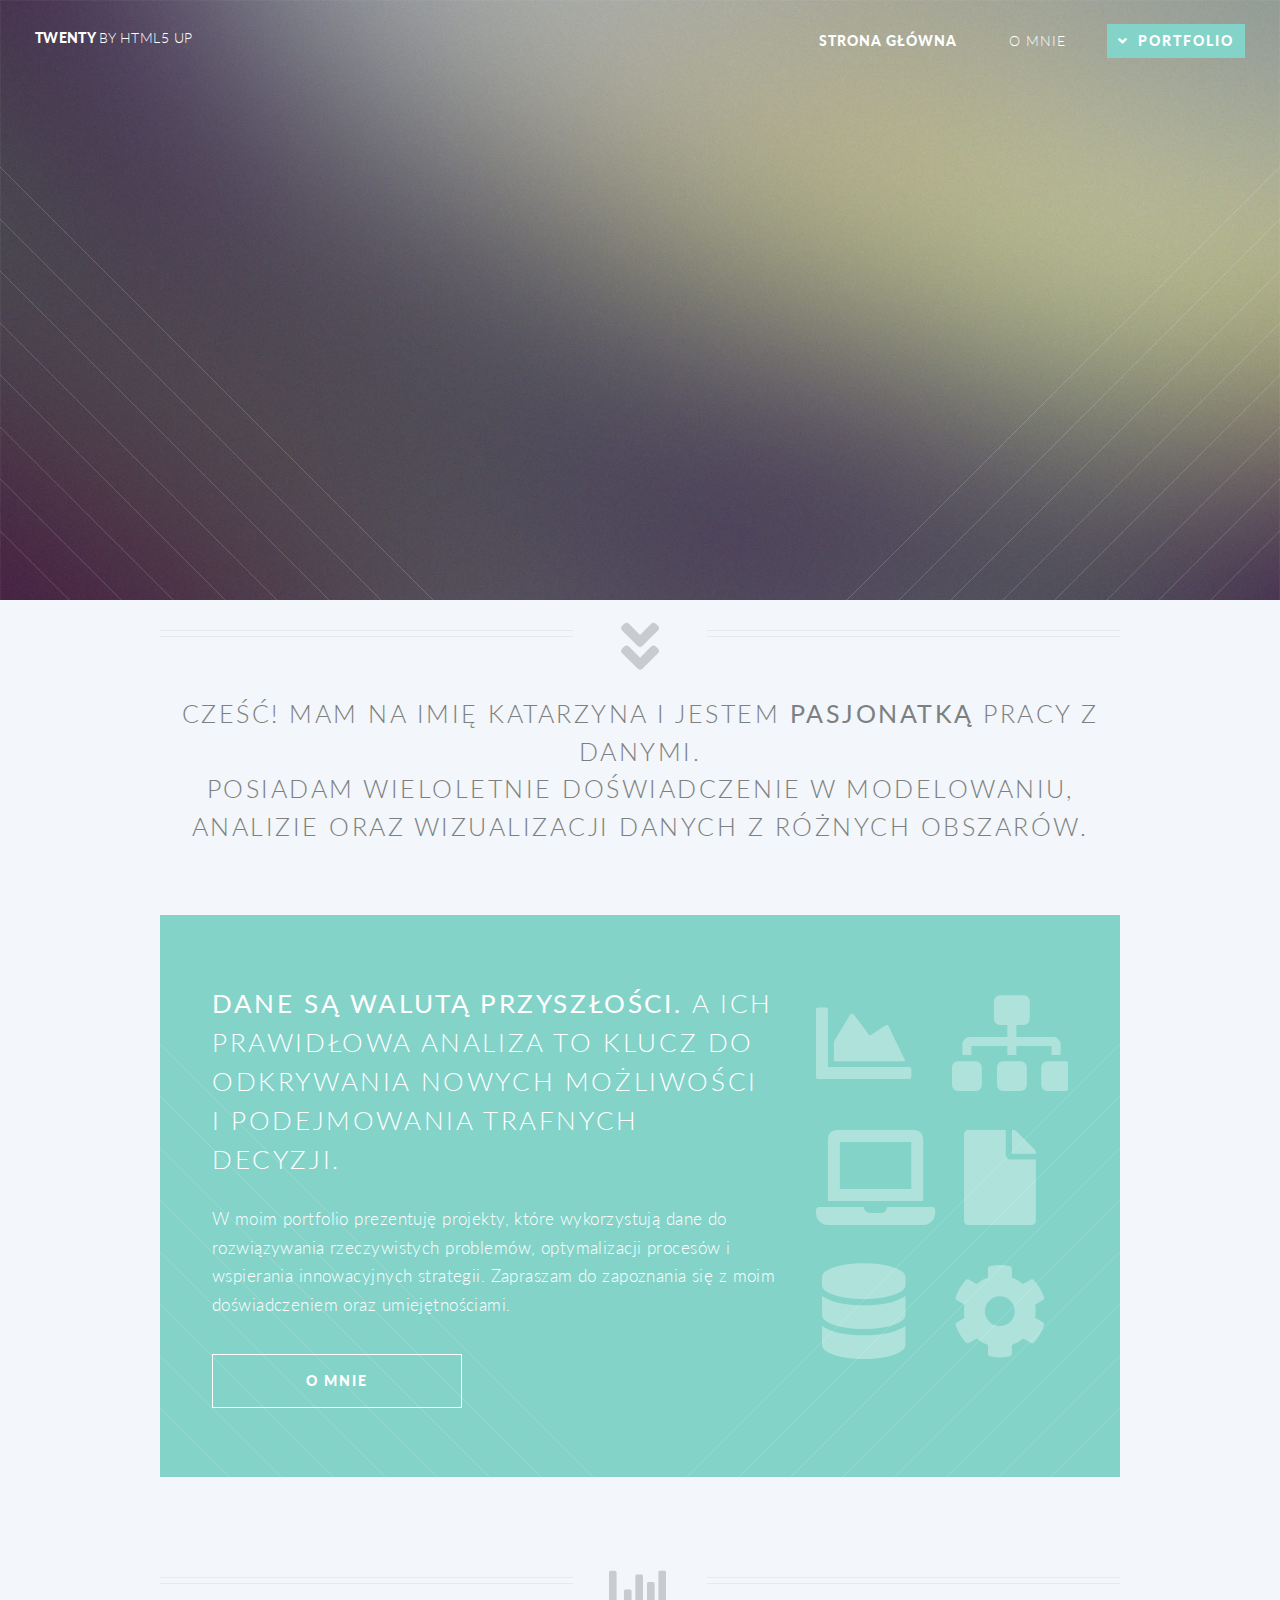
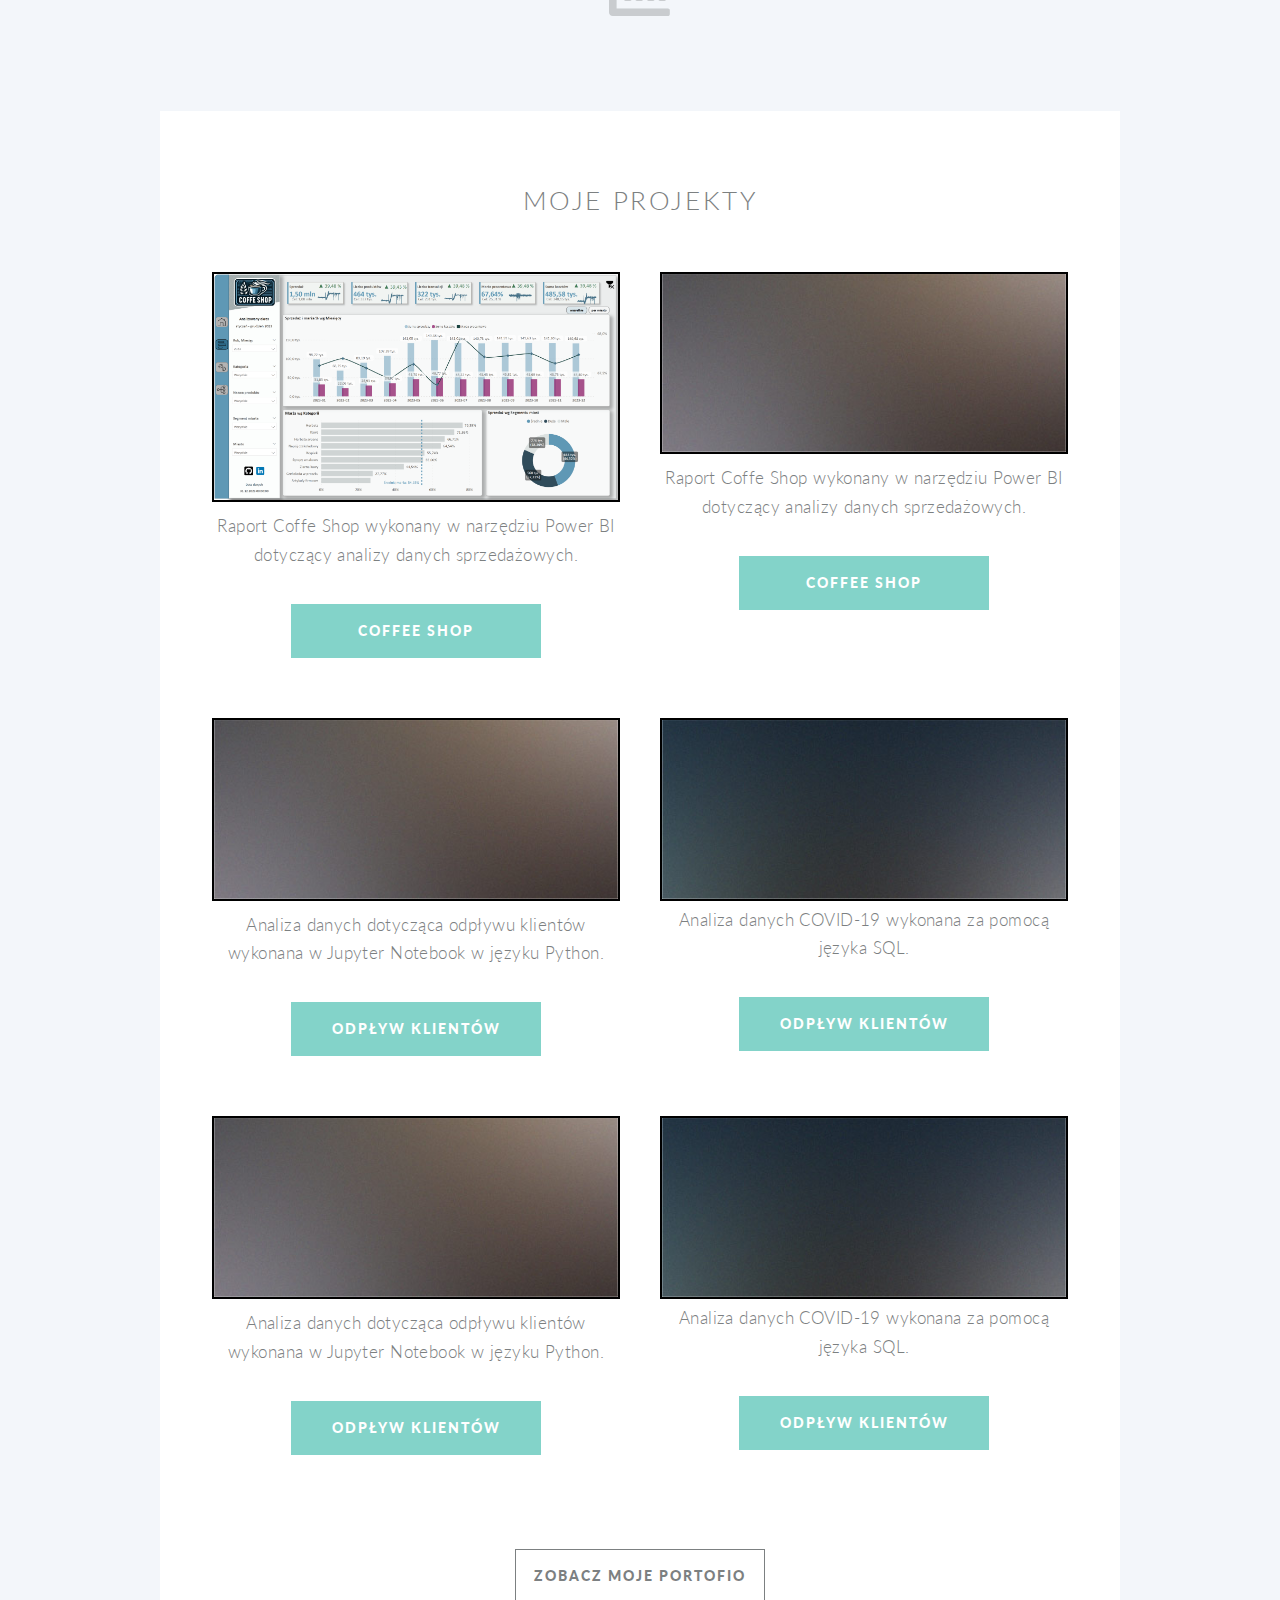
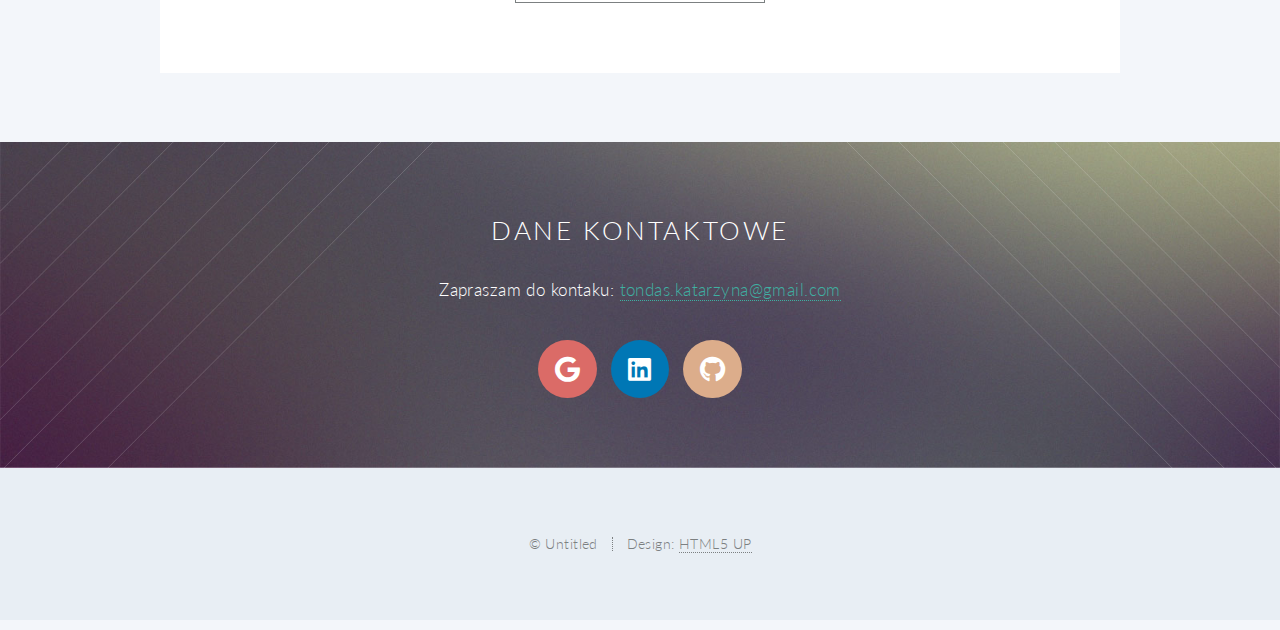
==== index.html @ 84dcffcd "proba dzisiaj:" ====
<!DOCTYPE HTML>
<!--
	Twenty by HTML5 UP
	html5up.net | @ajlkn
	Free for personal and commercial use under the CCA 3.0 license (html5up.net/license)
-->
<html>
	<head>
		<title>Twenty by HTML5 UP</title>
		<meta charset="utf-8" />
		<meta name="viewport" content="width=device-width, initial-scale=1, user-scalable=no" />
		<link rel="stylesheet" href="assets/css/main.css" />
		<link href="https://cdnjs.cloudflare.com/ajax/libs/font-awesome/5.15.4/css/all.min.css" rel="stylesheet">
		
	</head>
	<body class="index">
		<div id="page-wrapper">

			<!-- Header -->
			<header id="header" class="alt">
				<h1 id="logo"><a href="index.html">Twenty <span>by HTML5 UP</span></a></h1>
				<nav id="nav">
					<ul>
						<li class="current"><a href="index.html">Strona główna</a></li>
						<li><a href="Omnie.html">O mnie</a></li>
						<li class="submenu">
							<a href="Portfolio.html" class="button primary">Portfolio</a>
							<ul>
								<li><a href="CoffeShop.html">Coffe Shop - raport Power BI</a></li>
								<li><a href="right-sidebar.html">Right Sidebar</a></li>
								<li><a href="no-sidebar.html">No Sidebar</a></li>
								<li><a href="contact.html">Contact</a></li>
								<li class="submenu">
									<a href="#">Submenu</a>
									<ul>
										<li><a href="#">Dolore Sed</a></li>
										<li><a href="#">Consequat</a></li>
										<li><a href="#">Lorem Magna</a></li>
										<li><a href="#">Sed Magna</a></li>
										<li><a href="#">Ipsum Nisl</a></li>
									</ul>
								</li>
							</ul>
						</li>
					</ul>
				</nav>
			</header>

			<!-- Banner -->
				<section id="banner">

					<!--
						".inner" is set up as an inline-block so it automatically expands
						in both directions to fit whatever's inside it. This means it won't
						automatically wrap lines, so be sure to use line breaks where
						appropriate (<br />).
					-->
					<div class="inner">

						<header>
							<h2>KATARZYNA TONDAŚ</h2>
						</header>
						<p>Zapraszam Cię do mojego <strong>świata danych</strong>, 
						<br />
						proszę zapoznaj się z moim
						<br />
						 <a href="Portfolio.html">Portfolio</a>.</p>
						<footer>
							<ul class="buttons stacked">
								<li><a href="#main" class="button fit scrolly">Przejdź dalej </a></li>
							</ul>
						</footer>

					</div>

				</section>

			<!-- Main -->
				<article id="normal">

					<header class="special container">
						<span class="icon solid fa-angle-double-down"></span>
						<h2 style="font-size: 25px;">Cześć! Mam na imię Katarzyna i jestem <strong> pasjonatką</strong>  pracy z danymi.
							<br />
							Posiadam wieloletnie doświadczenie w modelowaniu, analizie oraz wizualizacji danych z różnych obszarów. 
						</h2>
						<!--
						<h style="font-size: 25px;"><p><strong>Dane są walutą przyszłości.</strong> a ich prawidłowa analiza to klucz do odkrywania nowych możliwości i podejmowania trafnych decyzji, 
							<br />
							W moim portfolio prezentuję projekty, które wykorzystują dane do rozwiązywania rzeczywistych problemów, optymalizacji procesów i wspierania innowacyjnych strategii. Zapraszam do zapoznania się z moim doświadczeniem oraz umiejętnościami.
							<br />
						</p>
					</h2>
					-->
					</header>

					<!-- One -->
						<section class="wrapper style2 container special-alt">
							<div class="row gtr-50">
								<div class="col-8 col-12-narrower">

									<header>
										<h2><strong>Dane są walutą przyszłości. </strong> a ich prawidłowa analiza to klucz do odkrywania nowych możliwości i podejmowania trafnych decyzji.</h2>
									</header>
									<p>W moim portfolio prezentuję projekty, które wykorzystują dane do rozwiązywania rzeczywistych problemów, optymalizacji procesów i wspierania innowacyjnych strategii. Zapraszam do zapoznania się z moim doświadczeniem oraz umiejętnościami.</p>
									<footer>
										<ul class="buttons">
											<li><a href="Omnie.html" class="button">O mnie</a></li>
										</ul>
									</footer>

								</div>
								
								<div class="col-4 col-12-narrower imp-narrower">

									<ul class="featured-icons">
										<li><span class="icon solid fa-chart-area"><span class="label">Feature 1</span></span></li>
										<li><span class="icon solid fa-sitemap"><span class="label">Feature 2</span></span></li>
										<li><span class="icon solid fa-laptop"><span class="label">Feature 3</span></span></li>
										<li><span class="icon solid fa-file"><span class="label">Feature 4</span></span></li>
										<li><span class="icon solid fa-database"><span class="label">Feature 5</span></span></li>
										<li><span class="icon solid fa-cog"><span class="label">Feature 6</span></span></li>
									</ul>

								</div>
							</div>
						</section>

						<article id="normal">

							<header class="special container">
								<span class="icon solid fa-chart-bar"></span>
							</header>
							</article>
					<!--	<header class="special container" style="margin-bottom: 0; padding: 0;">
							<span class="icon solid fa-chart-bar"></span>
						</header> -->
<!--
					 Two 
						<section class="wrapper style1 container special">
							<div class="row">
								<div class="col-4 col-12-narrower">

									<section>
										<span class="icon solid featured fa-check"></span>
										<header>
											<h3>This is Something</h3>
										</header>
										<p>Sed tristique purus vitae volutpat ultrices. Aliquam eu elit eget arcu commodo suscipit dolor nec nibh. Proin a ullamcorper elit, et sagittis turpis. Integer ut fermentum.</p>
									</section>

								</div>
								<div class="col-4 col-12-narrower">

									<section>
										<span class="icon solid featured fa-check"></span>
										<header>
											<h3>Also Something</h3>
										</header>
										<p>Sed tristique purus vitae volutpat ultrices. Aliquam eu elit eget arcu commodo suscipit dolor nec nibh. Proin a ullamcorper elit, et sagittis turpis. Integer ut fermentum.</p>
									</section>

								</div>
								<div class="col-4 col-12-narrower">

									<section>
										<span class="icon solid featured fa-check"></span>
										<header>
											<h3>Probably Something</h3>
										</header>
										<p>Sed tristique purus vitae volutpat ultrices. Aliquam eu elit eget arcu commodo suscipit dolor nec nibh. Proin a ullamcorper elit, et sagittis turpis. Integer ut fermentum.</p>
									</section>
-->
								</div>
							</div>
						</section>

					<!-- Three -->
						<section class="wrapper style3 container special">

							<header class="major">
								<h2>Moje projekty</h2>
							</header>

							<div class="row">
								<div class="col-6 col-12-narrower">

									<section>
										<a href="CoffeShop.html" class="image featured" style="margin-bottom: 10px;"><img src="images/CoffeShop1.png" alt="" /></a>
										<header>
											<p>Raport Coffe Shop wykonany w narzędziu Power BI dotyczący analizy danych sprzedażowych.</p>
											<a href="CoffeShop.html" class="button primary" style="margin-bottom: 60px; margin-top: 1 px;">Coffee Shop</a>
										</header>
									</section>

								</div>
								<div class="col-6 col-12-narrower">

									<section>
										<a href="CoffeShop.html" class="image featured" style="margin-bottom: 10px;"><img src="images/pic01.jpg" alt="" /></a>
										<header>
											<p>Raport Coffe Shop wykonany w narzędziu Power BI dotyczący analizy danych sprzedażowych.</p>
											<a href="CoffeShop.html" class="button primary" style="margin-bottom: 60px; margin-top: 1 px;">Coffee Shop</a>
										</header>
									</section>

								</div>
							</div>
							<div class="row">
								<div class="col-6 col-12-narrower">

									<section>
										<a href="#" class="image featured" style="margin-bottom: 10px;"><img src="images/pic01.jpg" alt="" /></a>
										<header>
											<p>Analiza danych dotycząca odpływu klientów wykonana w Jupyter Notebook w języku Python.</p>
											<a href="CoffeShop.html" class="button primary" style="margin-bottom: 60px; margin-top: 1 px;">Odpływ klientów</a>
										</header>
									</section>

								</div>
								<div class="col-6 col-12-narrower">

									<section>
										<a href="#" class="image featured"><img src="images/pic04.jpg" alt="" /></a>
										<header>
											<p>Analiza danych COVID-19 wykonana za pomocą języka SQL.</p>
											<a href="CoffeShop.html" class="button primary" style="margin-bottom: 60px; margin-top: 1 px;">Odpływ klientów</a>
										</header>
									</section>

								</div>
							</div>

							<div class="row">
								<div class="col-6 col-12-narrower">

									<section>
										<a href="#" class="image featured" style="margin-bottom: 10px;"><img src="images/pic01.jpg" alt="" /></a>
										<header>
											<p>Analiza danych dotycząca odpływu klientów wykonana w Jupyter Notebook w języku Python.</p>
											<a href="CoffeShop.html" class="button primary" style="margin-bottom: 60px; margin-top: 1 px;">Odpływ klientów</a>
										</header>
									</section>

								</div>
								<div class="col-6 col-12-narrower">

									<section>
										<a href="#" class="image featured"><img src="images/pic04.jpg" alt="" /></a>
										<header>
											<p>Analiza danych COVID-19 wykonana za pomocą języka SQL.</p>
											<a href="CoffeShop.html" class="button primary" style="margin-bottom: 60px; margin-top: 1 px;">Odpływ klientów</a>
										</header>
									</section>

								</div>
							</div>

							<footer class="major">
								<ul class="buttons">
									<li><a href="#" class="button">Zobacz moje portofio</a></li>
								</ul>
							</footer>

						</section>

				</article>

			<!-- CTA -->
			<section id="cta">
				<header>
					<h2>Dane kontaktowe</h2>
					<p>Zapraszam do kontaku: <a href="mailto:tondas.katarzyna@gmail.com">tondas.katarzyna@gmail.com</a></p>
				</header>
				<footer>
					<ul class="icons">
						<!--<li><a href="#" class="icon brands circle fa-twitter"><span class="label">Twitter</span></a></li>-->
						<!--<li><a href="#" class="icon brands circle fa-facebook-f"><span class="label">Facebook</span></a></li>-->
						<li><a href="mailto:tondas.katarzyna@gmail.com" class="icon brands circle fa-google"><span class="label">Gmail</span></a></li>
						<li><a href="https://www.linkedin.com/in/katarzynatondas/" class="icon brands circle fa-linkedin"><span class="label">Linkedin</span></a></li>
						<li><a href="https://github.com/KatarzynaTondas/" class="icon brands circle fa-github"><span class="label">Github</span></a></li>
						<!--<li><a href="#" class="icon brands circle fa-dribbble"><span class="label">Dribbble</span></a></li>-->
					</ul>
				</footer>
			</section>

			<!-- Footer -->
				<footer id="footer">



					<ul class="copyright">
						<li>&copy; Untitled</li><li>Design: <a href="http://html5up.net">HTML5 UP</a></li>
					</ul>

				</footer>

		</div>

		<!-- Scripts -->
			<script src="assets/js/jquery.min.js"></script>
			<script src="assets/js/jquery.dropotron.min.js"></script>
			<script src="assets/js/jquery.scrolly.min.js"></script>
			<script src="assets/js/jquery.scrollex.min.js"></script>
			<script src="assets/js/browser.min.js"></script>
			<script src="assets/js/breakpoints.min.js"></script>
			<script src="assets/js/util.js"></script>
			<script src="assets/js/main.js"></script>

	</body>
</html>
---- assets/css/main.css ----
@import url("fontawesome-all.min.css");
@import url("https://fonts.googleapis.com/css?family=Lato:300,400,900");

/*
	Twenty by HTML5 UP
	html5up.net | @ajlkn
	Free for personal and commercial use under the CCA 3.0 license (html5up.net/license)
*/

html, body, div, span, applet, object,
iframe, h1, h2, h3, h4, h5, h6, p, blockquote,
pre, a, abbr, acronym, address, big, cite,
code, del, dfn, em, img, ins, kbd, q, s, samp,
small, strike, strong, sub, sup, tt, var, b,
u, i, center, dl, dt, dd, ol, ul, li, fieldset,
form, label, legend, table, caption, tbody,
tfoot, thead, tr, th, td, article, aside,
canvas, details, embed, figure, figcaption,
footer, header, hgroup, menu, nav, output, ruby,
section, summary, time, mark, audio, video {
	margin: 0;
	padding: 0;
	border: 0;
	font-size: 100%;
	font: inherit;
	vertical-align: baseline;}

article, aside, details, figcaption, figure,
footer, header, hgroup, menu, nav, section {
	display: block;}

body {
	line-height: 1;
}

ol, ul {
	list-style: none;
}

blockquote, q {
	quotes: none;
}

	blockquote:before, blockquote:after, q:before, q:after {
		content: '';
		content: none;
	}

table {
	border-collapse: collapse;
	border-spacing: 0;
}

body {
	-webkit-text-size-adjust: none;
}

mark {
	background-color: transparent;
	color: inherit;
}

input::-moz-focus-inner {
	border: 0;
	padding: 0;
}

input, select, textarea {
	-moz-appearance: none;
	-webkit-appearance: none;
	-ms-appearance: none;
	appearance: none;
}

/* Basic */

	html {
		box-sizing: border-box;
	}

	*, *:before, *:after {
		box-sizing: inherit;
	}

	body {
		background: #f3f6fa;
	}

		body.is-preload *, body.is-preload *:before, body.is-preload *:after {
			-moz-animation: none !important;
			-webkit-animation: none !important;
			-ms-animation: none !important;
			animation: none !important;
			-moz-transition: none !important;
			-webkit-transition: none !important;
			-ms-transition: none !important;
			transition: none !important;
		}

	body, input, select, textarea {
		color: #7c8081;
		font-family: 'Lato', sans-serif;
		font-size: 15pt;
		font-weight: 300;
		letter-spacing: 0.025em;
		line-height: 1.75em;
	}

	a {
		-moz-transition: color 0.2s ease-in-out, border-color 0.2s ease-in-out, background-color 0.2s ease-in-out;
		-webkit-transition: color 0.2s ease-in-out, border-color 0.2s ease-in-out, background-color 0.2s ease-in-out;
		-ms-transition: color 0.2s ease-in-out, border-color 0.2s ease-in-out, background-color 0.2s ease-in-out;
		transition: color 0.2s ease-in-out, border-color 0.2s ease-in-out, background-color 0.2s ease-in-out;
		color: #3fb1a3;
		text-decoration: none;
		border-bottom: dotted 1px;
	}

		a:hover {
			border-bottom-color: transparent;
		}

	strong, b {
		font-weight: 400;
	}

	p, ul, ol, dl, table, blockquote {
		margin: 0 0 2em 0;
	}

	h1, h2, h3, h4, h5, h6 {
		color: inherit;
		font-weight: 300;
		line-height: 1.75em;
		margin-bottom: 1em;
		text-transform: uppercase;
	}

		h1 a, h2 a, h3 a, h4 a, h5 a, h6 a {
			color: inherit;
			text-decoration: none;
			border: 0;
		}

	h2 {
		font-size: 1.5em;
		letter-spacing: 0.1em;
	}

	h3 {
		font-size: 1.15em;
		letter-spacing: 0.025em;
	}

	sub {
		font-size: 0.8em;
		position: relative;
		top: 0.5em;
	}

	sup {
		font-size: 0.8em;
		position: relative;
		top: -0.5em;
	}

	hr {
		border-top: solid 1px rgba(124, 128, 129, 0.2);
		border: 0;
		margin-bottom: 1.5em;
	}

	blockquote {
		border-left: solid 0.5em rgba(124, 128, 129, 0.2);
		font-style: italic;
		padding: 1em 0 1em 2em;
	}

/* Container */

	.container {
		margin: 0 auto;
		max-width: 100%;
		width: 1400px;
	}

		.container.medium {
			width: 1050px;
		}

		@media screen and (max-width: 1680px) {

			.container {
				width: 1200px;
			}

				.container.medium {
					width: 900px;
				}

		}

		@media screen and (max-width: 1280px) {

			.container {
				width: 960px;
			}

				.container.medium {
					width: 735px;
				}

		}

		@media screen and (max-width: 980px) {

			.container {
				width: 95%;
			}

				.container.medium {
					width: 71.25%;
				}

		}

		@media screen and (max-width: 840px) {

			.container {
				width: 95%;
			}

				.container.medium {
					width: 95%;
				}

		}

		@media screen and (max-width: 736px) {

			.container {
				width: 100%;
			}

				.container.medium {
					width: 100%;
				}

		}

/* Row */

	.row {
		display: flex;
		flex-wrap: wrap;
		box-sizing: border-box;
		align-items: stretch;
	}

		.row > * {
			box-sizing: border-box;
		}

		.row.gtr-uniform > * > :last-child {
			margin-bottom: 0;
		}

		.row.aln-left {
			justify-content: flex-start;
		}

		.row.aln-center {
			justify-content: center;
		}

		.row.aln-right {
			justify-content: flex-end;
		}

		.row.aln-top {
			align-items: flex-start;
		}

		.row.aln-middle {
			align-items: center;
		}

		.row.aln-bottom {
			align-items: flex-end;
		}

		.row > .imp {
			order: -1;
		}

		.row > .col-1 {
			width: 8.33333%;
		}

		.row > .off-1 {
			margin-left: 8.33333%;
		}

		.row > .col-2 {
			width: 16.66667%;
		}

		.row > .off-2 {
			margin-left: 16.66667%;
		}

		.row > .col-3 {
			width: 25%;
		}

		.row > .off-3 {
			margin-left: 25%;
		}

		.row > .col-4 {
			width: 33.33333%;
		}

		.row > .off-4 {
			margin-left: 33.33333%;
		}

		.row > .col-5 {
			width: 41.66667%;
		}

		.row > .off-5 {
			margin-left: 41.66667%;
		}

		.row > .col-6 {
			width: 50%;
		}

		.row > .off-6 {
			margin-left: 50%;
		}

		.row > .col-7 {
			width: 58.33333%;
		}

		.row > .off-7 {
			margin-left: 58.33333%;
		}

		.row > .col-8 {
			width: 66.66667%;
		}

		.row > .off-8 {
			margin-left: 66.66667%;
		}

		.row > .col-9 {
			width: 75%;
		}

		.row > .off-9 {
			margin-left: 75%;
		}

		.row > .col-10 {
			width: 83.33333%;
		}

		.row > .off-10 {
			margin-left: 83.33333%;
		}

		.row > .col-11 {
			width: 91.66667%;
		}

		.row > .off-11 {
			margin-left: 91.66667%;
		}

		.row > .col-12 {
			width: 100%;
		}

		.row > .off-12 {
			margin-left: 100%;
		}

		.row.gtr-0 {
			margin-top: 0px;
			margin-left: 0px;
		}

			.row.gtr-0 > * {
				padding: 0px 0 0 0px;
			}

			.row.gtr-0.gtr-uniform {
				margin-top: 0px;
			}

				.row.gtr-0.gtr-uniform > * {
					padding-top: 0px;
				}

		.row.gtr-25 {
			margin-top: -12.5px;
			margin-left: -12.5px;
		}

			.row.gtr-25 > * {
				padding: 12.5px 0 0 12.5px;
			}

			.row.gtr-25.gtr-uniform {
				margin-top: -12.5px;
			}

				.row.gtr-25.gtr-uniform > * {
					padding-top: 12.5px;
				}

		.row.gtr-50 {
			margin-top: -25px;
			margin-left: -25px;
		}

			.row.gtr-50 > * {
				padding: 25px 0 0 25px;
			}

			.row.gtr-50.gtr-uniform {
				margin-top: -25px;
			}

				.row.gtr-50.gtr-uniform > * {
					padding-top: 25px;
				}

		.row {
			margin-top: -50px;
			margin-left: -50px;
		}

			.row > * {
				padding: 50px 0 0 50px;
			}

			.row.gtr-uniform {
				margin-top: -50px;
			}

				.row.gtr-uniform > * {
					padding-top: 50px;
				}

		.row.gtr-150 {
			margin-top: -75px;
			margin-left: -75px;
		}

			.row.gtr-150 > * {
				padding: 75px 0 0 75px;
			}

			.row.gtr-150.gtr-uniform {
				margin-top: -75px;
			}

				.row.gtr-150.gtr-uniform > * {
					padding-top: 75px;
				}

		.row.gtr-200 {
			margin-top: -100px;
			margin-left: -100px;
		}

			.row.gtr-200 > * {
				padding: 100px 0 0 100px;
			}

			.row.gtr-200.gtr-uniform {
				margin-top: -100px;
			}

				.row.gtr-200.gtr-uniform > * {
					padding-top: 100px;
				}

		@media screen and (max-width: 1680px) {

			.row {
				display: flex;
				flex-wrap: wrap;
				box-sizing: border-box;
				align-items: stretch;
			}

				.row > * {
					box-sizing: border-box;
				}

				.row.gtr-uniform > * > :last-child {
					margin-bottom: 0;
				}

				.row.aln-left {
					justify-content: flex-start;
				}

				.row.aln-center {
					justify-content: center;
				}

				.row.aln-right {
					justify-content: flex-end;
				}

				.row.aln-top {
					align-items: flex-start;
				}

				.row.aln-middle {
					align-items: center;
				}

				.row.aln-bottom {
					align-items: flex-end;
				}

				.row > .imp-wide {
					order: -1;
				}

				.row > .col-1-wide {
					width: 8.33333%;
				}

				.row > .off-1-wide {
					margin-left: 8.33333%;
				}

				.row > .col-2-wide {
					width: 16.66667%;
				}

				.row > .off-2-wide {
					margin-left: 16.66667%;
				}

				.row > .col-3-wide {
					width: 25%;
				}

				.row > .off-3-wide {
					margin-left: 25%;
				}

				.row > .col-4-wide {
					width: 33.33333%;
				}

				.row > .off-4-wide {
					margin-left: 33.33333%;
				}

				.row > .col-5-wide {
					width: 41.66667%;
				}

				.row > .off-5-wide {
					margin-left: 41.66667%;
				}

				.row > .col-6-wide {
					width: 50%;
				}

				.row > .off-6-wide {
					margin-left: 50%;
				}

				.row > .col-7-wide {
					width: 58.33333%;
				}

				.row > .off-7-wide {
					margin-left: 58.33333%;
				}

				.row > .col-8-wide {
					width: 66.66667%;
				}

				.row > .off-8-wide {
					margin-left: 66.66667%;
				}

				.row > .col-9-wide {
					width: 75%;
				}

				.row > .off-9-wide {
					margin-left: 75%;
				}

				.row > .col-10-wide {
					width: 83.33333%;
				}

				.row > .off-10-wide {
					margin-left: 83.33333%;
				}

				.row > .col-11-wide {
					width: 91.66667%;
				}

				.row > .off-11-wide {
					margin-left: 91.66667%;
				}

				.row > .col-12-wide {
					width: 100%;
				}

				.row > .off-12-wide {
					margin-left: 100%;
				}

				.row.gtr-0 {
					margin-top: 0px;
					margin-left: 0px;
				}

					.row.gtr-0 > * {
						padding: 0px 0 0 0px;
					}

					.row.gtr-0.gtr-uniform {
						margin-top: 0px;
					}

						.row.gtr-0.gtr-uniform > * {
							padding-top: 0px;
						}

				.row.gtr-25 {
					margin-top: -10px;
					margin-left: -10px;
				}

					.row.gtr-25 > * {
						padding: 10px 0 0 10px;
					}

					.row.gtr-25.gtr-uniform {
						margin-top: -10px;
					}

						.row.gtr-25.gtr-uniform > * {
							padding-top: 10px;
						}

				.row.gtr-50 {
					margin-top: -20px;
					margin-left: -20px;
				}

					.row.gtr-50 > * {
						padding: 20px 0 0 20px;
					}

					.row.gtr-50.gtr-uniform {
						margin-top: -20px;
					}

						.row.gtr-50.gtr-uniform > * {
							padding-top: 20px;
						}

				.row {
					margin-top: -40px;
					margin-left: -40px;
				}

					.row > * {
						padding: 40px 0 0 40px;
					}

					.row.gtr-uniform {
						margin-top: -40px;
					}

						.row.gtr-uniform > * {
							padding-top: 40px;
						}

				.row.gtr-150 {
					margin-top: -60px;
					margin-left: -60px;
				}

					.row.gtr-150 > * {
						padding: 60px 0 0 60px;
					}

					.row.gtr-150.gtr-uniform {
						margin-top: -60px;
					}

						.row.gtr-150.gtr-uniform > * {
							padding-top: 60px;
						}

				.row.gtr-200 {
					margin-top: -80px;
					margin-left: -80px;
				}

					.row.gtr-200 > * {
						padding: 80px 0 0 80px;
					}

					.row.gtr-200.gtr-uniform {
						margin-top: -80px;
					}

						.row.gtr-200.gtr-uniform > * {
							padding-top: 80px;
						}

		}

		@media screen and (max-width: 1280px) {

			.row {
				display: flex;
				flex-wrap: wrap;
				box-sizing: border-box;
				align-items: stretch;
			}

				.row > * {
					box-sizing: border-box;
				}

				.row.gtr-uniform > * > :last-child {
					margin-bottom: 0;
				}

				.row.aln-left {
					justify-content: flex-start;
				}

				.row.aln-center {
					justify-content: center;
				}

				.row.aln-right {
					justify-content: flex-end;
				}

				.row.aln-top {
					align-items: flex-start;
				}

				.row.aln-middle {
					align-items: center;
				}

				.row.aln-bottom {
					align-items: flex-end;
				}

				.row > .imp-normal {
					order: -1;
				}

				.row > .col-1-normal {
					width: 8.33333%;
				}

				.row > .off-1-normal {
					margin-left: 8.33333%;
				}

				.row > .col-2-normal {
					width: 16.66667%;
				}

				.row > .off-2-normal {
					margin-left: 16.66667%;
				}

				.row > .col-3-normal {
					width: 25%;
				}

				.row > .off-3-normal {
					margin-left: 25%;
				}

				.row > .col-4-normal {
					width: 33.33333%;
				}

				.row > .off-4-normal {
					margin-left: 33.33333%;
				}

				.row > .col-5-normal {
					width: 41.66667%;
				}

				.row > .off-5-normal {
					margin-left: 41.66667%;
				}

				.row > .col-6-normal {
					width: 50%;
				}

				.row > .off-6-normal {
					margin-left: 50%;
				}

				.row > .col-7-normal {
					width: 58.33333%;
				}

				.row > .off-7-normal {
					margin-left: 58.33333%;
				}

				.row > .col-8-normal {
					width: 66.66667%;
				}

				.row > .off-8-normal {
					margin-left: 66.66667%;
				}

				.row > .col-9-normal {
					width: 75%;
				}

				.row > .off-9-normal {
					margin-left: 75%;
				}

				.row > .col-10-normal {
					width: 83.33333%;
				}

				.row > .off-10-normal {
					margin-left: 83.33333%;
				}

				.row > .col-11-normal {
					width: 91.66667%;
				}

				.row > .off-11-normal {
					margin-left: 91.66667%;
				}

				.row > .col-12-normal {
					width: 100%;
				}

				.row > .off-12-normal {
					margin-left: 100%;
				}

				.row.gtr-0 {
					margin-top: 0px;
					margin-left: 0px;
				}

					.row.gtr-0 > * {
						padding: 0px 0 0 0px;
					}

					.row.gtr-0.gtr-uniform {
						margin-top: 0px;
					}

						.row.gtr-0.gtr-uniform > * {
							padding-top: 0px;
						}

				.row.gtr-25 {
					margin-top: -10px;
					margin-left: -10px;
				}

					.row.gtr-25 > * {
						padding: 10px 0 0 10px;
					}

					.row.gtr-25.gtr-uniform {
						margin-top: -10px;
					}

						.row.gtr-25.gtr-uniform > * {
							padding-top: 10px;
						}

				.row.gtr-50 {
					margin-top: -20px;
					margin-left: -20px;
				}

					.row.gtr-50 > * {
						padding: 20px 0 0 20px;
					}

					.row.gtr-50.gtr-uniform {
						margin-top: -20px;
					}

						.row.gtr-50.gtr-uniform > * {
							padding-top: 20px;
						}

				.row {
					margin-top: -40px;
					margin-left: -40px;
				}

					.row > * {
						padding: 40px 0 0 40px;
					}

					.row.gtr-uniform {
						margin-top: -40px;
					}

						.row.gtr-uniform > * {
							padding-top: 40px;
						}

				.row.gtr-150 {
					margin-top: -60px;
					margin-left: -60px;
				}

					.row.gtr-150 > * {
						padding: 60px 0 0 60px;
					}

					.row.gtr-150.gtr-uniform {
						margin-top: -60px;
					}

						.row.gtr-150.gtr-uniform > * {
							padding-top: 60px;
						}

				.row.gtr-200 {
					margin-top: -80px;
					margin-left: -80px;
				}

					.row.gtr-200 > * {
						padding: 80px 0 0 80px;
					}

					.row.gtr-200.gtr-uniform {
						margin-top: -80px;
					}

						.row.gtr-200.gtr-uniform > * {
							padding-top: 80px;
						}

		}

		@media screen and (max-width: 980px) {

			.row {
				display: flex;
				flex-wrap: wrap;
				box-sizing: border-box;
				align-items: stretch;
			}

				.row > * {
					box-sizing: border-box;
				}

				.row.gtr-uniform > * > :last-child {
					margin-bottom: 0;
				}

				.row.aln-left {
					justify-content: flex-start;
				}

				.row.aln-center {
					justify-content: center;
				}

				.row.aln-right {
					justify-content: flex-end;
				}

				.row.aln-top {
					align-items: flex-start;
				}

				.row.aln-middle {
					align-items: center;
				}

				.row.aln-bottom {
					align-items: flex-end;
				}

				.row > .imp-narrow {
					order: -1;
				}

				.row > .col-1-narrow {
					width: 8.33333%;
				}

				.row > .off-1-narrow {
					margin-left: 8.33333%;
				}

				.row > .col-2-narrow {
					width: 16.66667%;
				}

				.row > .off-2-narrow {
					margin-left: 16.66667%;
				}

				.row > .col-3-narrow {
					width: 25%;
				}

				.row > .off-3-narrow {
					margin-left: 25%;
				}

				.row > .col-4-narrow {
					width: 33.33333%;
				}

				.row > .off-4-narrow {
					margin-left: 33.33333%;
				}

				.row > .col-5-narrow {
					width: 41.66667%;
				}

				.row > .off-5-narrow {
					margin-left: 41.66667%;
				}

				.row > .col-6-narrow {
					width: 50%;
				}

				.row > .off-6-narrow {
					margin-left: 50%;
				}

				.row > .col-7-narrow {
					width: 58.33333%;
				}

				.row > .off-7-narrow {
					margin-left: 58.33333%;
				}

				.row > .col-8-narrow {
					width: 66.66667%;
				}

				.row > .off-8-narrow {
					margin-left: 66.66667%;
				}

				.row > .col-9-narrow {
					width: 75%;
				}

				.row > .off-9-narrow {
					margin-left: 75%;
				}

				.row > .col-10-narrow {
					width: 83.33333%;
				}

				.row > .off-10-narrow {
					margin-left: 83.33333%;
				}

				.row > .col-11-narrow {
					width: 91.66667%;
				}

				.row > .off-11-narrow {
					margin-left: 91.66667%;
				}

				.row > .col-12-narrow {
					width: 100%;
				}

				.row > .off-12-narrow {
					margin-left: 100%;
				}

				.row.gtr-0 {
					margin-top: 0px;
					margin-left: 0px;
				}

					.row.gtr-0 > * {
						padding: 0px 0 0 0px;
					}

					.row.gtr-0.gtr-uniform {
						margin-top: 0px;
					}

						.row.gtr-0.gtr-uniform > * {
							padding-top: 0px;
						}

				.row.gtr-25 {
					margin-top: -7.5px;
					margin-left: -7.5px;
				}

					.row.gtr-25 > * {
						padding: 7.5px 0 0 7.5px;
					}

					.row.gtr-25.gtr-uniform {
						margin-top: -7.5px;
					}

						.row.gtr-25.gtr-uniform > * {
							padding-top: 7.5px;
						}

				.row.gtr-50 {
					margin-top: -15px;
					margin-left: -15px;
				}

					.row.gtr-50 > * {
						padding: 15px 0 0 15px;
					}

					.row.gtr-50.gtr-uniform {
						margin-top: -15px;
					}

						.row.gtr-50.gtr-uniform > * {
							padding-top: 15px;
						}

				.row {
					margin-top: -30px;
					margin-left: -30px;
				}

					.row > * {
						padding: 30px 0 0 30px;
					}

					.row.gtr-uniform {
						margin-top: -30px;
					}

						.row.gtr-uniform > * {
							padding-top: 30px;
						}

				.row.gtr-150 {
					margin-top: -45px;
					margin-left: -45px;
				}

					.row.gtr-150 > * {
						padding: 45px 0 0 45px;
					}

					.row.gtr-150.gtr-uniform {
						margin-top: -45px;
					}

						.row.gtr-150.gtr-uniform > * {
							padding-top: 45px;
						}

				.row.gtr-200 {
					margin-top: -60px;
					margin-left: -60px;
				}

					.row.gtr-200 > * {
						padding: 60px 0 0 60px;
					}

					.row.gtr-200.gtr-uniform {
						margin-top: -60px;
					}

						.row.gtr-200.gtr-uniform > * {
							padding-top: 60px;
						}

		}

		@media screen and (max-width: 840px) {

			.row {
				display: flex;
				flex-wrap: wrap;
				box-sizing: border-box;
				align-items: stretch;
			}

				.row > * {
					box-sizing: border-box;
				}

				.row.gtr-uniform > * > :last-child {
					margin-bottom: 0;
				}

				.row.aln-left {
					justify-content: flex-start;
				}

				.row.aln-center {
					justify-content: center;
				}

				.row.aln-right {
					justify-content: flex-end;
				}

				.row.aln-top {
					align-items: flex-start;
				}

				.row.aln-middle {
					align-items: center;
				}

				.row.aln-bottom {
					align-items: flex-end;
				}

				.row > .imp-narrower {
					order: -1;
				}

				.row > .col-1-narrower {
					width: 8.33333%;
				}

				.row > .off-1-narrower {
					margin-left: 8.33333%;
				}

				.row > .col-2-narrower {
					width: 16.66667%;
				}

				.row > .off-2-narrower {
					margin-left: 16.66667%;
				}

				.row > .col-3-narrower {
					width: 25%;
				}

				.row > .off-3-narrower {
					margin-left: 25%;
				}

				.row > .col-4-narrower {
					width: 33.33333%;
				}

				.row > .off-4-narrower {
					margin-left: 33.33333%;
				}

				.row > .col-5-narrower {
					width: 41.66667%;
				}

				.row > .off-5-narrower {
					margin-left: 41.66667%;
				}

				.row > .col-6-narrower {
					width: 50%;
				}

				.row > .off-6-narrower {
					margin-left: 50%;
				}

				.row > .col-7-narrower {
					width: 58.33333%;
				}

				.row > .off-7-narrower {
					margin-left: 58.33333%;
				}

				.row > .col-8-narrower {
					width: 66.66667%;
				}

				.row > .off-8-narrower {
					margin-left: 66.66667%;
				}

				.row > .col-9-narrower {
					width: 75%;
				}

				.row > .off-9-narrower {
					margin-left: 75%;
				}

				.row > .col-10-narrower {
					width: 83.33333%;
				}

				.row > .off-10-narrower {
					margin-left: 83.33333%;
				}

				.row > .col-11-narrower {
					width: 91.66667%;
				}

				.row > .off-11-narrower {
					margin-left: 91.66667%;
				}

				.row > .col-12-narrower {
					width: 100%;
				}

				.row > .off-12-narrower {
					margin-left: 100%;
				}

				.row.gtr-0 {
					margin-top: 0px;
					margin-left: 0px;
				}

					.row.gtr-0 > * {
						padding: 0px 0 0 0px;
					}

					.row.gtr-0.gtr-uniform {
						margin-top: 0px;
					}

						.row.gtr-0.gtr-uniform > * {
							padding-top: 0px;
						}

				.row.gtr-25 {
					margin-top: -7.5px;
					margin-left: -7.5px;
				}

					.row.gtr-25 > * {
						padding: 7.5px 0 0 7.5px;
					}

					.row.gtr-25.gtr-uniform {
						margin-top: -7.5px;
					}

						.row.gtr-25.gtr-uniform > * {
							padding-top: 7.5px;
						}

				.row.gtr-50 {
					margin-top: -15px;
					margin-left: -15px;
				}

					.row.gtr-50 > * {
						padding: 15px 0 0 15px;
					}

					.row.gtr-50.gtr-uniform {
						margin-top: -15px;
					}

						.row.gtr-50.gtr-uniform > * {
							padding-top: 15px;
						}

				.row {
					margin-top: -30px;
					margin-left: -30px;
				}

					.row > * {
						padding: 30px 0 0 30px;
					}

					.row.gtr-uniform {
						margin-top: -30px;
					}

						.row.gtr-uniform > * {
							padding-top: 30px;
						}

				.row.gtr-150 {
					margin-top: -45px;
					margin-left: -45px;
				}

					.row.gtr-150 > * {
						padding: 45px 0 0 45px;
					}

					.row.gtr-150.gtr-uniform {
						margin-top: -45px;
					}

						.row.gtr-150.gtr-uniform > * {
							padding-top: 45px;
						}

				.row.gtr-200 {
					margin-top: -60px;
					margin-left: -60px;
				}

					.row.gtr-200 > * {
						padding: 60px 0 0 60px;
					}

					.row.gtr-200.gtr-uniform {
						margin-top: -60px;
					}

						.row.gtr-200.gtr-uniform > * {
							padding-top: 60px;
						}

		}

		@media screen and (max-width: 736px) {

			.row {
				display: flex;
				flex-wrap: wrap;
				box-sizing: border-box;
				align-items: stretch;
			}

				.row > * {
					box-sizing: border-box;
				}

				.row.gtr-uniform > * > :last-child {
					margin-bottom: 0;
				}

				.row.aln-left {
					justify-content: flex-start;
				}

				.row.aln-center {
					justify-content: center;
				}

				.row.aln-right {
					justify-content: flex-end;
				}

				.row.aln-top {
					align-items: flex-start;
				}

				.row.aln-middle {
					align-items: center;
				}

				.row.aln-bottom {
					align-items: flex-end;
				}

				.row > .imp-mobile {
					order: -1;
				}

				.row > .col-1-mobile {
					width: 8.33333%;
				}

				.row > .off-1-mobile {
					margin-left: 8.33333%;
				}

				.row > .col-2-mobile {
					width: 16.66667%;
				}

				.row > .off-2-mobile {
					margin-left: 16.66667%;
				}

				.row > .col-3-mobile {
					width: 25%;
				}

				.row > .off-3-mobile {
					margin-left: 25%;
				}

				.row > .col-4-mobile {
					width: 33.33333%;
				}

				.row > .off-4-mobile {
					margin-left: 33.33333%;
				}

				.row > .col-5-mobile {
					width: 41.66667%;
				}

				.row > .off-5-mobile {
					margin-left: 41.66667%;
				}

				.row > .col-6-mobile {
					width: 50%;
				}

				.row > .off-6-mobile {
					margin-left: 50%;
				}

				.row > .col-7-mobile {
					width: 58.33333%;
				}

				.row > .off-7-mobile {
					margin-left: 58.33333%;
				}

				.row > .col-8-mobile {
					width: 66.66667%;
				}

				.row > .off-8-mobile {
					margin-left: 66.66667%;
				}

				.row > .col-9-mobile {
					width: 75%;
				}

				.row > .off-9-mobile {
					margin-left: 75%;
				}

				.row > .col-10-mobile {
					width: 83.33333%;
				}

				.row > .off-10-mobile {
					margin-left: 83.33333%;
				}

				.row > .col-11-mobile {
					width: 91.66667%;
				}

				.row > .off-11-mobile {
					margin-left: 91.66667%;
				}

				.row > .col-12-mobile {
					width: 100%;
				}

				.row > .off-12-mobile {
					margin-left: 100%;
				}

				.row.gtr-0 {
					margin-top: 0px;
					margin-left: 0px;
				}

					.row.gtr-0 > * {
						padding: 0px 0 0 0px;
					}

					.row.gtr-0.gtr-uniform {
						margin-top: 0px;
					}

						.row.gtr-0.gtr-uniform > * {
							padding-top: 0px;
						}

				.row.gtr-25 {
					margin-top: -7.5px;
					margin-left: -7.5px;
				}

					.row.gtr-25 > * {
						padding: 7.5px 0 0 7.5px;
					}

					.row.gtr-25.gtr-uniform {
						margin-top: -7.5px;
					}

						.row.gtr-25.gtr-uniform > * {
							padding-top: 7.5px;
						}

				.row.gtr-50 {
					margin-top: -15px;
					margin-left: -15px;
				}

					.row.gtr-50 > * {
						padding: 15px 0 0 15px;
					}

					.row.gtr-50.gtr-uniform {
						margin-top: -15px;
					}

						.row.gtr-50.gtr-uniform > * {
							padding-top: 15px;
						}

				.row {
					margin-top: -30px;
					margin-left: -30px;
				}

					.row > * {
						padding: 30px 0 0 30px;
					}

					.row.gtr-uniform {
						margin-top: -30px;
					}

						.row.gtr-uniform > * {
							padding-top: 30px;
						}

				.row.gtr-150 {
					margin-top: -45px;
					margin-left: -45px;
				}

					.row.gtr-150 > * {
						padding: 45px 0 0 45px;
					}

					.row.gtr-150.gtr-uniform {
						margin-top: -45px;
					}

						.row.gtr-150.gtr-uniform > * {
							padding-top: 45px;
						}

				.row.gtr-200 {
					margin-top: -60px;
					margin-left: -60px;
				}

					.row.gtr-200 > * {
						padding: 60px 0 0 60px;
					}

					.row.gtr-200.gtr-uniform {
						margin-top: -60px;
					}

						.row.gtr-200.gtr-uniform > * {
							padding-top: 60px;
						}

		}

/* Section/Article */

	section.special, article.special {
		text-align: center;
	}

	header.major {
		padding-bottom: 2em;
	}

	header.special {
		margin-bottom: 5em;
		padding-top: 7em;
		position: relative;
		text-align: center;
	}

		header.special:before, header.special:after {
			border-bottom: solid 1.5px;
			border-top: solid 1.5px;
			content: '';
			height: 7px;
			opacity: 0.1;
			position: absolute;
			top: 1.75em;
			width: 43%;
		}

		header.special:before {
			left: 0;
		}

		header.special:after {
			right: 0;
		}

		header.special h2 {
			margin-bottom: 0;
		}

		header.special h2 + p {
			margin-bottom: 0;
			padding-top: 1.5em;
		}

		header.special .icon {
			cursor: default;
			height: 7em;
			left: 0;
			position: absolute;
			text-align: center;
			top: 1em;
			width: 100%;
		}

			header.special .icon:before {
				font-size: 3.5em;
				opacity: 0.35;
			}

	footer > :last-child {
		margin-bottom: 0;
	}

	footer.major {
		padding-top: 3em;
	}

/* Form */

	input[type="text"],
	input[type="password"],
	input[type="email"],
	textarea {
		-moz-transition: background-color 0.2s ease-in-out, border-color 0.2s ease-in-out;
		-webkit-transition: background-color 0.2s ease-in-out, border-color 0.2s ease-in-out;
		-ms-transition: background-color 0.2s ease-in-out, border-color 0.2s ease-in-out;
		transition: background-color 0.2s ease-in-out, border-color 0.2s ease-in-out;
		-moz-appearance: none;
		-webkit-appearance: none;
		-ms-appearance: none;
		appearance: none;
		background: none;
		border: solid 1px rgba(124, 128, 129, 0.2);
		border-radius: 0;
		color: inherit;
		display: block;
		padding: 0.75em;
		text-decoration: none;
		width: 100%;
		outline: 0;
	}

		input[type="text"]:focus,
		input[type="password"]:focus,
		input[type="email"]:focus,
		textarea:focus {
			border-color: #83d3c9;
		}

	input[type="text"],
	input[type="password"],
	input[type="email"] {
		line-height: 1em;
	}

	::-webkit-input-placeholder {
		color: inherit;
		opacity: 0.5;
		position: relative;
		top: 3px;
	}

	:-moz-placeholder {
		color: inherit;
		opacity: 0.5;
	}

	::-moz-placeholder {
		color: inherit;
		opacity: 0.5;
	}

	:-ms-input-placeholder {
		color: inherit;
		opacity: 0.5;
	}

/* Image */

	.image {
		border: 0;
		position: relative;
	}

		.image:before {
			background: url("images/overlay.png");
			content: '';
			height: 100%;
			left: 0;
			position: absolute;
			top: 0;
			width: 100%;
		}

		.image.fit {
			display: block;
		}

			.image.fit img {
				display: block;
				width: 100%;
			}

			.image.featured {
				display: block;
				margin: 0 0 5px 0;
				background: none !important;  /* Usuwamy tło */
				box-shadow: none !important;  /* Usuwamy cień */
			}

			.image.featured img {
				display: block;
				width: 100%;
				background: none !important; /* Usuwamy tło */
				margin: 0 !important; /* Usuwamy margines */
				padding: 0 !important; /* Usuwamy padding */
				border: 2px solid #000; /* Cienka ramka o grubości 2px i kolorze czarnym */
			}

/* Icon */
.icon {
    text-decoration: none;
    position: relative;
}

.icon:before {
    -moz-osx-font-smoothing: grayscale;
    -webkit-font-smoothing: antialiased;
    display: inline-block;
    font-style: normal;
    font-variant: normal;
    text-rendering: auto;
    line-height: 1;
    text-transform: none !important;
    font-family: 'Font Awesome 5 Free', 'Font Awesome 5 Brands'; /* Łączenie obu rodzin czcionek */
    font-weight: 400;
}

.icon.solid:before {
    font-weight: 900;
}

.icon.brands:before {
    font-family: 'Font Awesome 5 Brands';
}

.icon.circle {
    transition: all 0.2s ease-in-out;
    border: 0;
    border-radius: 100%;
    display: inline-block;
    font-size: 1.5em; /* Zwiększamy rozmiar ikony */
    height: 2.25em;
    line-height: 2.25em;
    text-align: center;
    text-decoration: none;
    width: 2.25em;
}

.icon.circle:hover {
    top: -0.2em;
}

.icon.circle.fa-twitter {
    background: #70aecd;
    color: #fff;
}

.icon.circle.fa-twitter:hover {
    background: #7fb7d2;
}

.icon.circle.fa-facebook-f {
    background: #7490c3;
    color: #fff;
}

.icon.circle.fa-facebook-f:hover {
    background: #829bc9;
}

.icon.circle.fa-google{
    background: #db6b67;
    color: #fff;
}

.icon.circle.fa-google:hover {
    background: #df7b77;
}

.icon.circle.fa-github {
    background: #dcad8b;
    color: #fff;
}

.icon.circle.fa-github:hover {
    background: #e1b89b;
}

.icon.circle.fa-linkedin {
    background: #0077b5;
    color: #fff;
}

.icon.circle.fa-linkedin:hover {
    background: #2595b4;
}

.icon.circle.fa-dribbble {
    background: #da83ae;
    color: #fff;
}

.icon.circle.fa-dribbble:hover {
    background: #df93b8;
}

.icon.featured {
    cursor: default;
    display: block;
    margin: 0 0 1.5em 0;
    opacity: 0.35;
    text-align: center;
}

.icon.featured:before {
    font-size: 5em; /* Możesz zwiększyć ten rozmiar, jeśli ikony są za małe */
    line-height: 1em;
}

.icon > .label {
    display: none;
}

/* List */

	ol {
		list-style: decimal;
		padding-left: 1.25em;
	}

		ol li {
			padding-left: 0.25em;
		}

	ul {
		list-style: disc;
		padding-left: 1em;
	}

		ul li {
			padding-left: 0.5em;
		}

/* Icons */

	ul.icons {
		list-style: none;
		padding-left: 0;
		cursor: default;
	}

		ul.icons li {
			display: inline-block;
			line-height: 1em;
			padding-left: 0.5em;
		}

			ul.icons li:first-child {
				padding-left: 0;
			}

/* Featured Icons */

	ul.featured-icons {
		cursor: default;
		margin: -0.75em 0 0 0;
		opacity: 0.35;
		overflow: hidden;
		position: relative;
		list-style: none;
		padding-left: 0;
	}

		ul.featured-icons li {
			display: block;
			float: left;
			text-align: center;
			width: 50%;
			padding-left: 0;
			margin-bottom: 1em;
		}

			ul.featured-icons li .icon {
				display: inline-block;
				font-size: 5.5em;
				height: 1em;
				line-height: 1.5em;
				width: 1em;
			}

/* Buttons */

	ul.buttons {
		cursor: default;
		list-style: none;
		padding-left: 0;
	}

		ul.buttons:last-child {
			margin-bottom: 0;
		}

		ul.buttons li {
			display: inline-block;
			padding: 0 0 0 1.5em;
		}

			ul.buttons li:first-child {
				padding: 0;
			}

		ul.buttons.stacked li {
			display: block;
			padding: 1.5em 0 0 0;
		}

			ul.buttons.stacked li:first-child {
				padding: 0;
			}

/* Table */

	table {
		width: 100%;
	}

		table.default {
			width: 100%;
		}

			table.default tbody tr {
				border-bottom: solid 1px rgba(124, 128, 129, 0.2);
			}

			table.default td {
				padding: 0.5em 1em 0.5em 1em;
			}

			table.default th {
				font-weight: 400;
				padding: 0.5em 1em 0.5em 1em;
				text-align: left;
			}

			table.default thead {
				background: #7c8081;
				color: #fff;
			}

/* Button */

	input[type="button"],
	input[type="submit"],
	input[type="reset"],
	button,
	.button {
		-moz-appearance: none;
		-webkit-appearance: none;
		-ms-appearance: none;
		appearance: none;
		-moz-transition: color 0.2s ease-in-out, border-color 0.2s ease-in-out, background-color 0.2s ease-in-out;
		-webkit-transition: color 0.2s ease-in-out, border-color 0.2s ease-in-out, background-color 0.2s ease-in-out;
		-ms-transition: color 0.2s ease-in-out, border-color 0.2s ease-in-out, background-color 0.2s ease-in-out;
		transition: color 0.2s ease-in-out, border-color 0.2s ease-in-out, background-color 0.2s ease-in-out;
		background: none;
		border: solid 1px;
		border-radius: 0;
		color: inherit;
		cursor: pointer;
		display: inline-block;
		font-size: 0.8em;
		font-weight: 900;
		letter-spacing: 2px;
		min-width: 18em;
		padding: 0 0.75em;
		line-height: 3.75em;
		text-align: center;
		text-decoration: none;
		text-transform: uppercase;
	}

		input[type="button"]:hover,
		input[type="submit"]:hover,
		input[type="reset"]:hover,
		button:hover,
		.button:hover {
			background: rgba(188, 202, 206, 0.15);
			border-color: inherit;
		}

		input[type="button"].primary,
		input[type="submit"].primary,
		input[type="reset"].primary,
		button.primary,
		.button.primary {
			background: #83d3c9;
			border-color: #83d3c9;
			color: #fff !important;
		}

			input[type="button"].primary:hover,
			input[type="submit"].primary:hover,
			input[type="reset"].primary:hover,
			button.primary:hover,
			.button.primary:hover {
				background: #96dad1 !important;
				border-color: #96dad1 !important;
			}

		input[type="button"].fit,
		input[type="submit"].fit,
		input[type="reset"].fit,
		button.fit,
		.button.fit {
			width: 100%;
		}

		input[type="button"].small,
		input[type="submit"].small,
		input[type="reset"].small,
		button.small,
		.button.small {
			font-size: 0.7em;
			min-width: 14em;
			padding: 0.5em 0;
		}

/* Wrapper */

	.wrapper {
		margin-bottom: 5em;
		padding: 5em;
	}

		.wrapper.style1 {
			padding: 0;
		}

		.wrapper.style2 {
			background-color: #83d3c9;
			background-image: url("images/light-bl.svg"), url("images/light-br.svg");
			background-position: bottom left, bottom right;
			background-repeat: no-repeat, no-repeat;
			background-size: 25em, 25em;
			color: #fff;
		}

			.wrapper.style2 input[type="button"]:hover,
			.wrapper.style2 input[type="submit"]:hover,
			.wrapper.style2 input[type="reset"]:hover,
			.wrapper.style2 button:hover,
			.wrapper.style2 .button:hover {
				background: rgba(255, 255, 255, 0.15) !important;
			}

			.wrapper.style2 input[type="button"].primary,
			.wrapper.style2 input[type="submit"].primary,
			.wrapper.style2 input[type="reset"].primary,
			.wrapper.style2 button.primary,
			.wrapper.style2 .button.primary {
				background: #fff;
				border-color: #fff;
				color: #83d3c9 !important;
			}

				.wrapper.style2 input[type="button"].primary:hover,
				.wrapper.style2 input[type="submit"].primary:hover,
				.wrapper.style2 input[type="reset"].primary:hover,
				.wrapper.style2 button.primary:hover,
				.wrapper.style2 .button.primary:hover {
					border-color: inherit !important;
					color: #fff !important;
				}

		.wrapper.style3 {
			background: #fff;
			color: inherit;
		}

		.wrapper.style4 {
			background: #fff;
			color: inherit;
			padding: 4em;
		}

/* Header */

	@-moz-keyframes reveal-header {
		0% {
			top: -5em;
		}

		100% {
			top: 0;
		}
	}

	@-webkit-keyframes reveal-header {
		0% {
			top: -5em;
		}

		100% {
			top: 0;
		}
	}

	@-ms-keyframes reveal-header {
		0% {
			top: -5em;
		}

		100% {
			top: 0;
		}
	}

	@keyframes reveal-header {
		0% {
			top: -5em;
		}

		100% {
			top: 0;
		}
	}

	#header {
		background: #fff;
		box-shadow: 0 1px 2px 0 rgba(0, 0, 0, 0.075);
		color: inherit;
		cursor: default;
		font-size: 0.8em;
		left: 0;
		padding: 1em 1.5em;
		position: fixed;
		top: 0;
		width: 100%;
		z-index: 10000;
	}

		#header h1 {
			font-weight: 900;
			margin: 0;
		}

			#header h1 span {
				font-weight: 300;
			}

		#header nav {
			letter-spacing: 0.075em;
			position: absolute;
			right: 1.5em;
			text-transform: uppercase;
			top: 0.75em;
		}

			#header nav ul {
				list-style: none;
				padding-left: 0;
			}

				#header nav ul li {
					display: inline-block;
					margin-left: 1.5em;
					padding-left: 0;
				}

					#header nav ul li > ul {
						display: none;
					}

					#header nav ul li a {
						border: solid 1px transparent;
						color: inherit;
						display: inline-block;
						line-height: 1em;
						padding: 0.6em 0.75em;
						text-decoration: none;
					}

					#header nav ul li input[type="button"],
					#header nav ul li input[type="submit"],
					#header nav ul li input[type="reset"],
					#header nav ul li button,
					#header nav ul li .button {
						font-size: 1em;
						min-width: 0;
						width: auto;
					}

					#header nav ul li.submenu > a {
						text-decoration: none;
					}

						#header nav ul li.submenu > a:before {
							-moz-osx-font-smoothing: grayscale;
							-webkit-font-smoothing: antialiased;
							display: inline-block;
							font-style: normal;
							font-variant: normal;
							text-rendering: auto;
							line-height: 1;
							text-transform: none !important;
							font-family: 'Font Awesome 5 Free';
							font-weight: 900;
						}

						#header nav ul li.submenu > a:before {
							content: '\f107';
							margin-right: 0.65em;
						}

					#header nav ul li.active > a, #header nav ul li:hover > a {
						-moz-transition: all 0.2s ease-in-out;
						-webkit-transition: all 0.2s ease-in-out;
						-ms-transition: all 0.2s ease-in-out;
						transition: all 0.2s ease-in-out;
						background: rgba(188, 202, 206, 0.15);
					}

					#header nav ul li.current > a {
						font-weight: 900;
					}

		#header.reveal {
			-moz-animation: reveal-header 0.5s;
			-webkit-animation: reveal-header 0.5s;
			-ms-animation: reveal-header 0.5s;
			animation: reveal-header 0.5s;
		}

		#header.alt {
			-moz-animation: none;
			-webkit-animation: none;
			-ms-animation: none;
			animation: none;
			background: transparent;
			box-shadow: none;
			color: #fff;
			padding: 2em 2.5em;
			position: absolute;
		}

			#header.alt nav {
				right: 2.5em;
				top: 1.75em;
			}

				#header.alt nav ul li.active > a, #header.alt nav ul li:hover > a {
					border: solid 1px;
				}

/* Dropotron */

	.dropotron {
		list-style: none;
		padding-left: 0;
		background: #fff;
		box-shadow: 0 1px 2px 0 rgba(0, 0, 0, 0.075);
		line-height: 2.25em;
		min-width: 13em;
		padding: 1em 0;
		text-transform: uppercase;
		margin-top: calc(-1em + 1px);
	}

		.dropotron.level-0 {
			font-size: 0.7em;
			font-weight: 400;
			margin-top: 1.5em;
		}

			.dropotron.level-0:before {
				border-bottom: solid 0.5em #fff;
				border-left: solid 0.5em transparent;
				border-right: solid 0.5em transparent;
				content: '';
				left: 0.75em;
				position: absolute;
				top: -0.45em;
			}

		.dropotron > li {
			border-top: solid 1px rgba(124, 128, 129, 0.2);
			padding-left: 0;
		}

			.dropotron > li > a {
				-moz-transition: none;
				-webkit-transition: none;
				-ms-transition: none;
				transition: none;
				color: inherit;
				text-decoration: none;
				padding: 0 1em;
				border: 0;
			}

			.dropotron > li:hover > a {
				background: #83d3c9;
				color: #fff;
			}

			.dropotron > li:first-child {
				border-top: 0;
			}

/* Banner */

	@-moz-keyframes reveal-banner {
		0% {
			opacity: 0;
		}

		100% {
			opacity: 1;
		}
	}

	@-webkit-keyframes reveal-banner {
		0% {
			opacity: 0;
		}

		100% {
			opacity: 1;
		}
	}

	@-ms-keyframes reveal-banner {
		0% {
			opacity: 0;
		}

		100% {
			opacity: 1;
		}
	}

	@keyframes reveal-banner {
		0% {
			opacity: 0;
		}

		100% {
			opacity: 1;
		}
	}

	#banner {
		background-attachment: scroll, scroll, scroll, fixed;
		background-color: #645862;
		background-image: url("images/light-bl.svg"), url("images/light-br.svg"), url("images/overlay.png"), url("../../images/banner.jpg");
		background-position: bottom left, bottom right, top left, top center;
		background-repeat: no-repeat, no-repeat, repeat, no-repeat;
		background-size: 25em, 25em, auto, cover;
		color: #fff;
		cursor: default;
		padding: 6em 0;
		text-align: center;
	}

		#banner .inner {
			-moz-animation: reveal-banner 1s 0.25s ease-in-out;
			-webkit-animation: reveal-banner 1s 0.25s ease-in-out;
			-ms-animation: reveal-banner 1s 0.25s ease-in-out;
			animation: reveal-banner 1s 0.25s ease-in-out;
			-moz-animation-fill-mode: forwards;
			-webkit-animation-fill-mode: forwards;
			-ms-animation-fill-mode: forwards;
			animation-fill-mode: forwards;
			background: rgba(52, 27, 43, 0.5);
			color: #fff;
			display: inline-block;
			opacity: 0;
			padding: 3em;
			text-align: center;
		}

			#banner .inner header {
				display: inline-block;
				border-bottom: solid 2px;
				border-top: solid 2px;
				margin: 0 0 2em 0;
				padding: 3px 0 3px 0;
			}

				#banner .inner header h2 {
					border-bottom: solid 2px;
					border-top: solid 2px;
					font-size: 2.5em;
					font-weight: 900;
					letter-spacing: 0.2em;
					margin: 0;
					padding-left: 0.05em;
					position: relative;
					text-transform: uppercase;
				}

			#banner .inner p {
				letter-spacing: 0.1em;
				margin: 0;
				text-transform: uppercase;
			}

				#banner .inner p a {
					color: inherit;
					font-weight: 400;
					text-decoration: none;
				}

			#banner .inner footer {
				margin: 2em 0 0 0;
			}

/* Main */

	#main {
		background-image: url("images/dark-tl.svg"), url("images/dark-tr.svg"), url("images/dark-bl.svg"), url("images/dark-br.svg");
		background-position: top left, top right, bottom left, bottom right;
		background-repeat: no-repeat;
		background-size: 25em;
		padding: 7em 0;
	}

		#main > :last-child {
			margin-bottom: 0;
		}

		#main .sidebar section {
			border-top: solid 1px rgba(124, 128, 129, 0.2);
			margin: 3em 0 0 0;
			padding: 3em 0 0 0;
		}

			#main .sidebar section:first-child {
				border-top: 0;
				padding-top: 0;
				margin-top: 0;
			}

	body.index #main {
		padding-top: 5em;
	}

/* CTA */

	#cta {
		background-attachment: scroll, scroll, scroll, fixed;
		background-color: #645862;
		background-image: url("images/light-tl.svg"), url("images/light-tr.svg"), url("images/overlay.png"), url("../../images/banner.jpg");  /* url("images/las.jpeg"); */
		background-position: top left, top right, top left, bottom center;
		background-repeat: no-repeat, no-repeat, repeat, no-repeat;
		background-size: 25em, 25em, auto, cover;
		color: #fff;
		padding: 5em;
		text-align: center;
	}

		#cta header {
			margin-bottom: 2em;
		}

/* Footer */

	#footer {
		background: #E8EEF4;
		color: #7c8081;
		padding: 5em 5em 10em 5em;
		text-align: center;
		margin-bottom: 10px;
	}

		#footer .copyright {
			font-size: 0.8em;
			line-height: 1em;
		}

			#footer .copyright a {
				color: inherit;
			}

			#footer .copyright li {
				display: inline-block;
				margin-left: 1em;
				padding-left: 1em;
				border-left: dotted 1px;
			}

				#footer .copyright li:first-child {
					margin: 0;
					padding: 0;
					border: 0;
				}

/* Wide */

	@media screen and (max-width: 1680px) {

		/* Basic */

			body, input, select, textarea {
				font-size: 14pt;
			}

		/* Section/Article */

			header.special {
				padding-top: 5.5em;
				margin-bottom: 4em;
			}

	}

/* Normal */

	@media screen and (max-width: 1280px) {

		/* Basic */

			body, input, select, textarea {
				font-size: 13pt;
				letter-spacing: 0.025em;
				line-height: 1.65em;
			}

			h1, h2, h3, h4, h5, h6 {
				line-height: 1.5em;
			}

		/* Section/Article */

			header.major {
				padding-bottom: 1.5em;
			}

			footer.major {
				padding-top: 2em;
			}

		/* Wrapper */

			.wrapper {
				margin-bottom: 4em;
				padding: 4em 3em;
			}

				.wrapper.style4 {
					padding: 3em;
				}

		/* Header */

			#header nav ul li {
				margin-left: 1em;
			}

		/* Banner */

			#banner {
				background-attachment: scroll;
			}

		/* CTA */

			#cta {
				padding: 4em;
				background-attachment: scroll;
			}

		/* Footer */

			#footer {
				padding: 4em;
			}

	}

/* Narrow */

	@media screen and (max-width: 980px) {

		/* Basic */

			body, input, select, textarea {
				font-size: 13pt;
				letter-spacing: 0.025em;
				line-height: 1.5em;
			}

		/* Section/Article */

			header br {
				display: none;
			}

			header.major {
				padding-bottom: 1em;
			}

			header.special {
				padding-left: 2.5em;
				padding-right: 2.5em;
			}

			footer.major {
				padding-top: 1.5em;
			}

		/* Wrapper */

			.wrapper {
				margin-bottom: 3em;
				padding: 3em 2.5em;
			}

				.wrapper.special br {
					display: none;
				}

				.wrapper.style1 {
					padding: 0 2.5em;
				}

				.wrapper.style2 {
					background-size: 15em;
				}

				.wrapper.style4 {
					padding: 2.5em;
				}

		/* Banner */

			#banner {
				background-size: 15em, 15em, auto, cover;
			}

		/* Main */

			#main {
				background-size: 15em;
			}

		/* CTA */

			#cta {
				background-size: 15em, 15em, auto, cover;
				padding: 3em;
			}

	}

/* Narrower */

	#navPanel, #navButton {
		display: none;
	}

	@media screen and (max-width: 840px) {

		/* Basic */

			html, body {
				overflow-x: hidden;
			}

			header.major {
				padding-bottom: 0.25em;
			}

			header.special {
				margin-bottom: 4em;
				padding-top: 5em;
			}

				header.special:before, header.special:after {
					width: 40%;
				}

				header.special h2 + p {
					padding-top: 1.25em;
				}

		/* Section/Article */

			section {
				margin: 1em 0 1em 0;
			}

				section:first-child {
					margin-top: 0;
				}

		/* Button */

			input[type="button"].small,
			input[type="submit"].small,
			input[type="reset"].small,
			button.small,
			.button.small {
				font-size: 0.8em;
				min-width: 18em;
				padding: 0.75em 0;
			}

		/* Featured Icons */

			ul.featured-icons {
				margin: 0;
			}

				ul.featured-icons li {
					display: inline-block;
					float: none;
					width: auto;
				}

					ul.featured-icons li .icon {
						font-size: 4em;
						width: 1.25em;
					}

		/* Buttons */

			ul.buttons li {
				display: block;
				padding: 1em 0 0 0;
			}

		/* Header */

			#header {
				display: none;
			}

		/* Banner */

			#banner {
				margin: 0;
			}

		/* Wrapper */

			.wrapper.special-alt {
				text-align: center;
			}

			.wrapper.style4 {
				padding-bottom: 3em;
			}

		/* Main */

			#main {
				padding: 5em 0;
			}

				#main .sidebar {
					border-top: solid 1px rgba(124, 128, 129, 0.1);
					padding-top: 3em;
				}

					#main .sidebar section {
						border-top: 0;
						padding-top: 0;
					}

			body.index #main {
				padding-top: 4.5em;
			}

		/* CTA */

			#cta {
				margin: 0;
			}

		/* Footer */

			#footer {
				padding: 4em 1.5em;
			}

		/* Nav */

			#page-wrapper {
				-moz-backface-visibility: hidden;
				-webkit-backface-visibility: hidden;
				-ms-backface-visibility: hidden;
				backface-visibility: hidden;
				-moz-transition: -moz-transform 0.5s ease;
				-webkit-transition: -webkit-transform 0.5s ease;
				-ms-transition: -ms-transform 0.5s ease;
				transition: transform 0.5s ease;
				padding-bottom: 1px;
			}

			#navButton {
				-moz-backface-visibility: hidden;
				-webkit-backface-visibility: hidden;
				-ms-backface-visibility: hidden;
				backface-visibility: hidden;
				-moz-transition: -moz-transform 0.5s ease;
				-webkit-transition: -webkit-transform 0.5s ease;
				-ms-transition: -ms-transform 0.5s ease;
				transition: transform 0.5s ease;
				display: block;
				height: 60px;
				left: 0;
				position: fixed;
				top: 0;
				width: 100%;
				z-index: 10001;
			}

				#navButton .toggle {
					text-decoration: none;
					height: 60px;
					left: 0;
					position: absolute;
					text-align: center;
					top: 0;
					width: 100%;
					border: 0;
					outline: 0;
				}

					#navButton .toggle:before {
						-moz-osx-font-smoothing: grayscale;
						-webkit-font-smoothing: antialiased;
						display: inline-block;
						font-style: normal;
						font-variant: normal;
						text-rendering: auto;
						line-height: 1;
						text-transform: none !important;
						font-family: 'Font Awesome 5 Free';
						font-weight: 900;
					}

					#navButton .toggle:before {
						color: #fff;
						content: '\f0c9';
						font-size: 1em;
						height: 40px;
						left: 10px;
						line-height: 40px;
						opacity: 0.5;
						position: absolute;
						top: 11px;
						width: 60px;
						z-index: 1;
					}

					#navButton .toggle:after {
						background: rgba(163, 169, 170, 0.75);
						border-radius: 2px;
						content: '';
						height: 40px;
						left: 10px;
						position: absolute;
						top: 10px;
						width: 60px;
					}

			#navPanel {
				-moz-backface-visibility: hidden;
				-webkit-backface-visibility: hidden;
				-ms-backface-visibility: hidden;
				backface-visibility: hidden;
				-moz-transform: translateX(-275px);
				-webkit-transform: translateX(-275px);
				-ms-transform: translateX(-275px);
				transform: translateX(-275px);
				-moz-transition: -moz-transform 0.5s ease;
				-webkit-transition: -webkit-transform 0.5s ease;
				-ms-transition: -ms-transform 0.5s ease;
				transition: transform 0.5s ease;
				display: block;
				height: 100%;
				left: 0;
				overflow-y: auto;
				position: fixed;
				top: 0;
				width: 275px;
				z-index: 10002;
				background: #1c2021;
				color: #fff;
				font-size: 0.8em;
				letter-spacing: 0.075em;
				text-transform: uppercase;
				padding: 0.25em 0.75em 1em 0.75em;
			}

				#navPanel .link {
					border: 0;
					border-top: solid 1px rgba(255, 255, 255, 0.05);
					color: inherit;
					display: block;
					height: 3em;
					line-height: 3em;
					opacity: 0.75;
					text-decoration: none;
				}

					#navPanel .link.depth-0 {
						font-weight: 900;
					}

					#navPanel .link:first-child {
						border-top: 0;
					}

				#navPanel .indent-1 {
					display: inline-block;
					width: 1em;
				}

				#navPanel .indent-2 {
					display: inline-block;
					width: 2em;
				}

				#navPanel .indent-3 {
					display: inline-block;
					width: 3em;
				}

				#navPanel .indent-4 {
					display: inline-block;
					width: 4em;
				}

				#navPanel .indent-5 {
					display: inline-block;
					width: 5em;
				}

			body.navPanel-visible #page-wrapper {
				-moz-transform: translateX(275px);
				-webkit-transform: translateX(275px);
				-ms-transform: translateX(275px);
				transform: translateX(275px);
			}

			body.navPanel-visible #navButton {
				-moz-transform: translateX(275px);
				-webkit-transform: translateX(275px);
				-ms-transform: translateX(275px);
				transform: translateX(275px);
			}

			body.navPanel-visible #navPanel {
				-moz-transform: translateX(0);
				-webkit-transform: translateX(0);
				-ms-transform: translateX(0);
				transform: translateX(0);
			}

	}

/* Mobile */

	@media screen and (max-width: 736px) {

		/* Basic */

			body {
				min-width: 320px;
			}

			h2 {
				font-size: 1.25em;
				letter-spacing: 0.1em;
			}

			h3 {
				font-size: 1em;
				letter-spacing: 0.025em;
			}

			p {
				text-align: justify;
			}

		/* Section/Article */

			header {
				text-align: center;
			}

				header.major {
					padding-bottom: 0;
				}

				header.special {
					margin-bottom: 3em;
					padding-left: 1.5em;
					padding-right: 1.5em;
				}

					header.special:before, header.special:after {
						width: 38%;
					}

					header.special .icon {
						font-size: 0.75em;
						top: 1.5em;
					}

				header p {
					text-align: center;
				}

			footer.major {
				padding-top: 0;
			}

		/* Icon */

			.icon.circle {
				font-size: 1em;
			}

		/* Button */

			input[type="button"],
			input[type="submit"],
			input[type="reset"],
			button,
			.button {
				max-width: 20em;
				width: 100%;
			}

				input[type="button"].fit,
				input[type="submit"].fit,
				input[type="reset"].fit,
				button.fit,
				.button.fit {
					width: auto;
				}

		/* Icons */

			ul.icons li {
				padding-left: 0.25em;
			}

		/* Featured Icons */

			ul.featured-icons li .icon {
				width: 1.1em;
			}

		/* Buttons */

			ul.buttons {
				text-align: center;
			}

		/* Wrapper */

			.wrapper {
				margin-bottom: 2.5em;
				padding: 2.25em 1.5em;
			}

				.wrapper.special br {
					display: none;
				}

				.wrapper.style1 {
					padding: 0 1.5em;
				}

				.wrapper.style2 {
					background-size: 10em;
					padding: 2.25em 1.5em;
				}

				.wrapper.style4 {
					background-size: 10em;
					padding: 1.5em 1.5em 3em 1.5em;
				}

		/* Banner */

			#banner {
				background-size: 10em, 10em, auto, cover;
				padding: 6em 0;
			}

				#banner .inner {
					background: none;
					display: block;
					padding: 0 1.5em;
				}

					#banner .inner header h2 {
						font-size: 1.5em;
					}

					#banner .inner p {
						text-align: center;
					}

					#banner .inner br {
						display: none;
					}

		/* Main */

			#main {
				background-size: 10em;
				padding: 3.5em 0 2.5em 0;
			}

			body.index #main {
				padding: 2.5em 0 0 0;
			}

			body.contact #main {
				padding-bottom: 0;
			}

		/* CTA */

			#cta {
				background-size: 10em, 10em, auto, cover;
				padding: 3em 1.5em;
			}

		/* Footer */

			#footer {
				padding: 3em 1.5em;
			}

				#footer .copyright li {
					display: block;
					margin: 1em 0 0 0;
					padding: 0;
					border: 0;
				}

		/* Nav */

			#navButton .toggle:before {
				top: 8px;
				left: 8px;
				width: 50px;
				height: 34px;
				line-height: 34px;
			}

			#navButton .toggle:after {
				top: 8px;
				left: 8px;
				width: 50px;
				height: 34px;
			}

	}

	ul {
		list-style-type: none;
	}
	
	ul ul {
		display: none;
	}
	
	ul li:hover > ul {
		display: block;
	}


/* Resetowanie stylów listy */
ul {
    list-style-type: none;
    margin: 0;
    padding: 0;
}

/* Pozycjonowanie menu */
nav ul {
    display: flex;
    gap: 15px;
    position: relative;
}

/* Pozycjonowanie submenu */
nav ul li {
    position: relative;
}

/* Ukrywanie submenu domyślnie */
nav ul ul {
    display: none;
    position: absolute;
    left: 0;
    top: 100%;
    background: white;
    padding: 10px;
    box-shadow: 0px 4px 6px rgba(0,0,0,0.1);
    z-index: 1000;
}

/* Pokazywanie submenu na hover */
nav ul li:hover > ul {
    display: block;
}

/* Stylowanie submenu drugiego poziomu */
nav ul ul ul {
    left: 100%;
    top: 0;
}
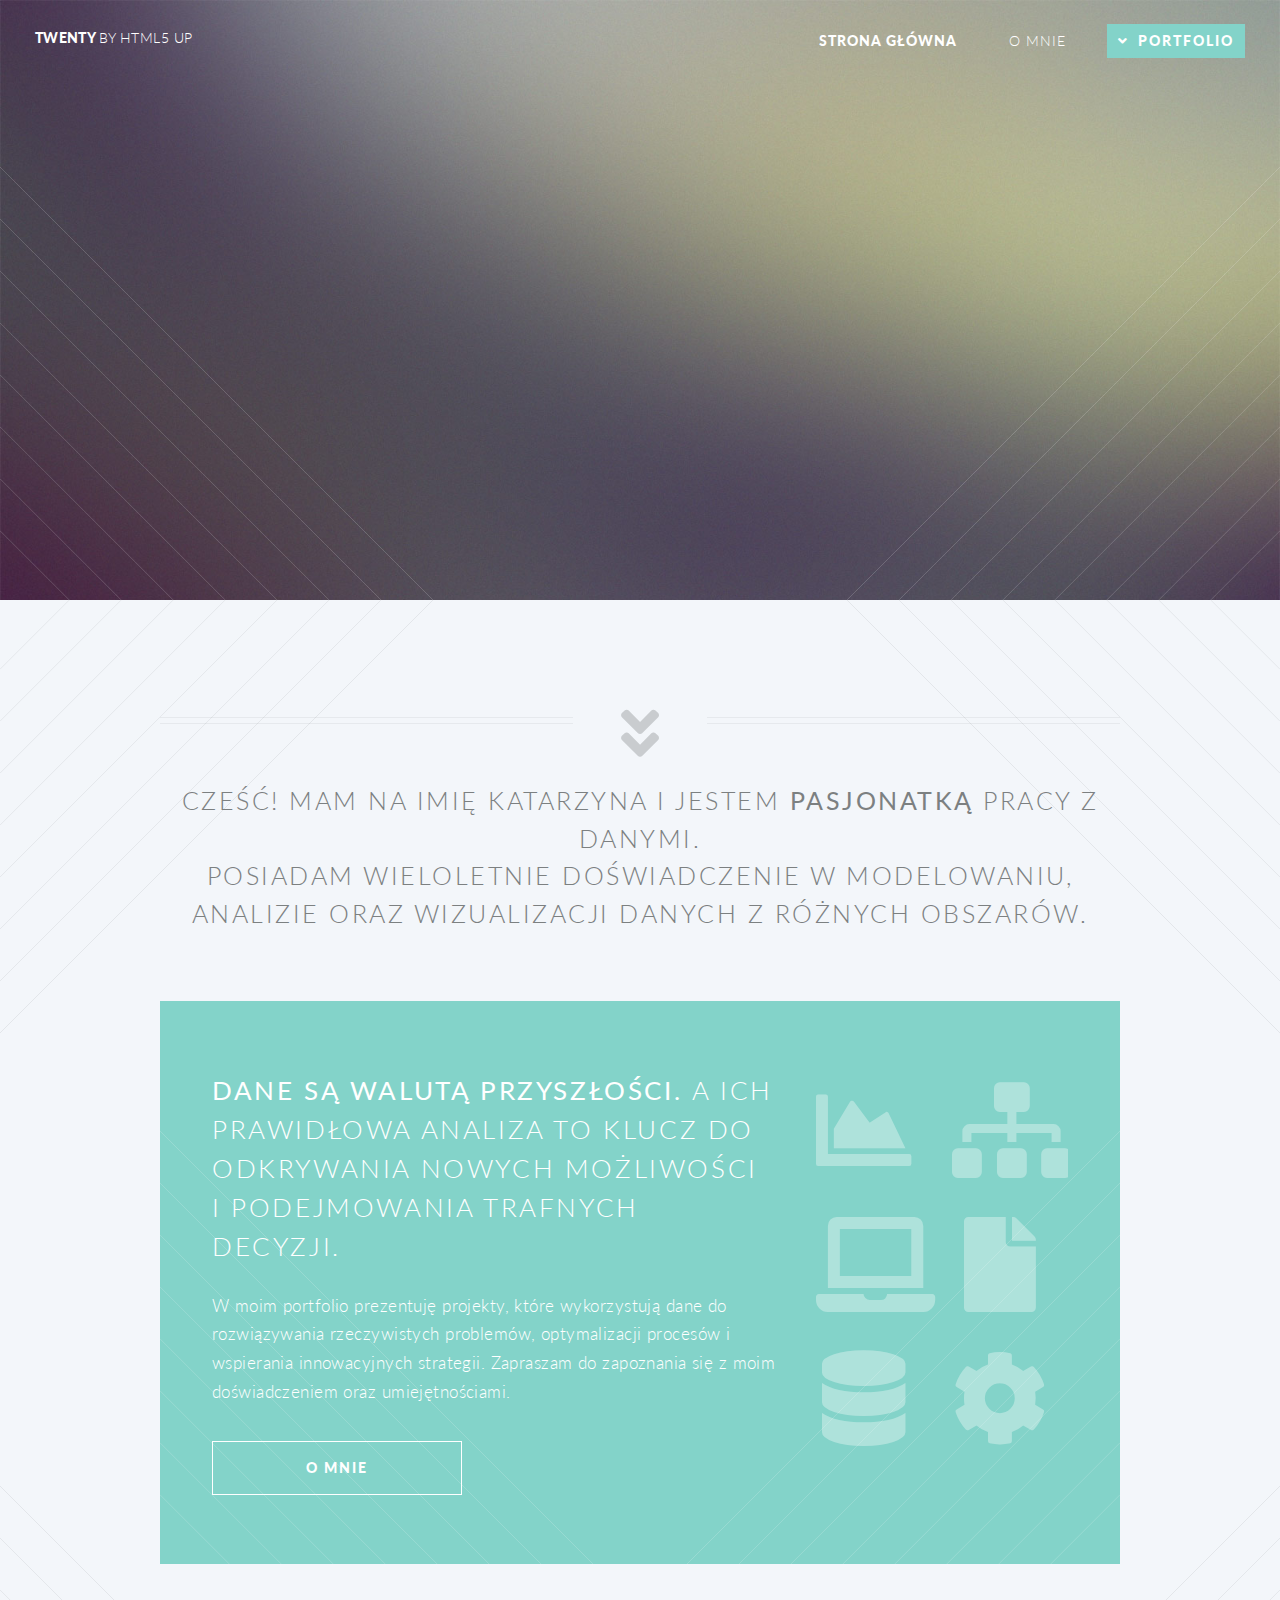
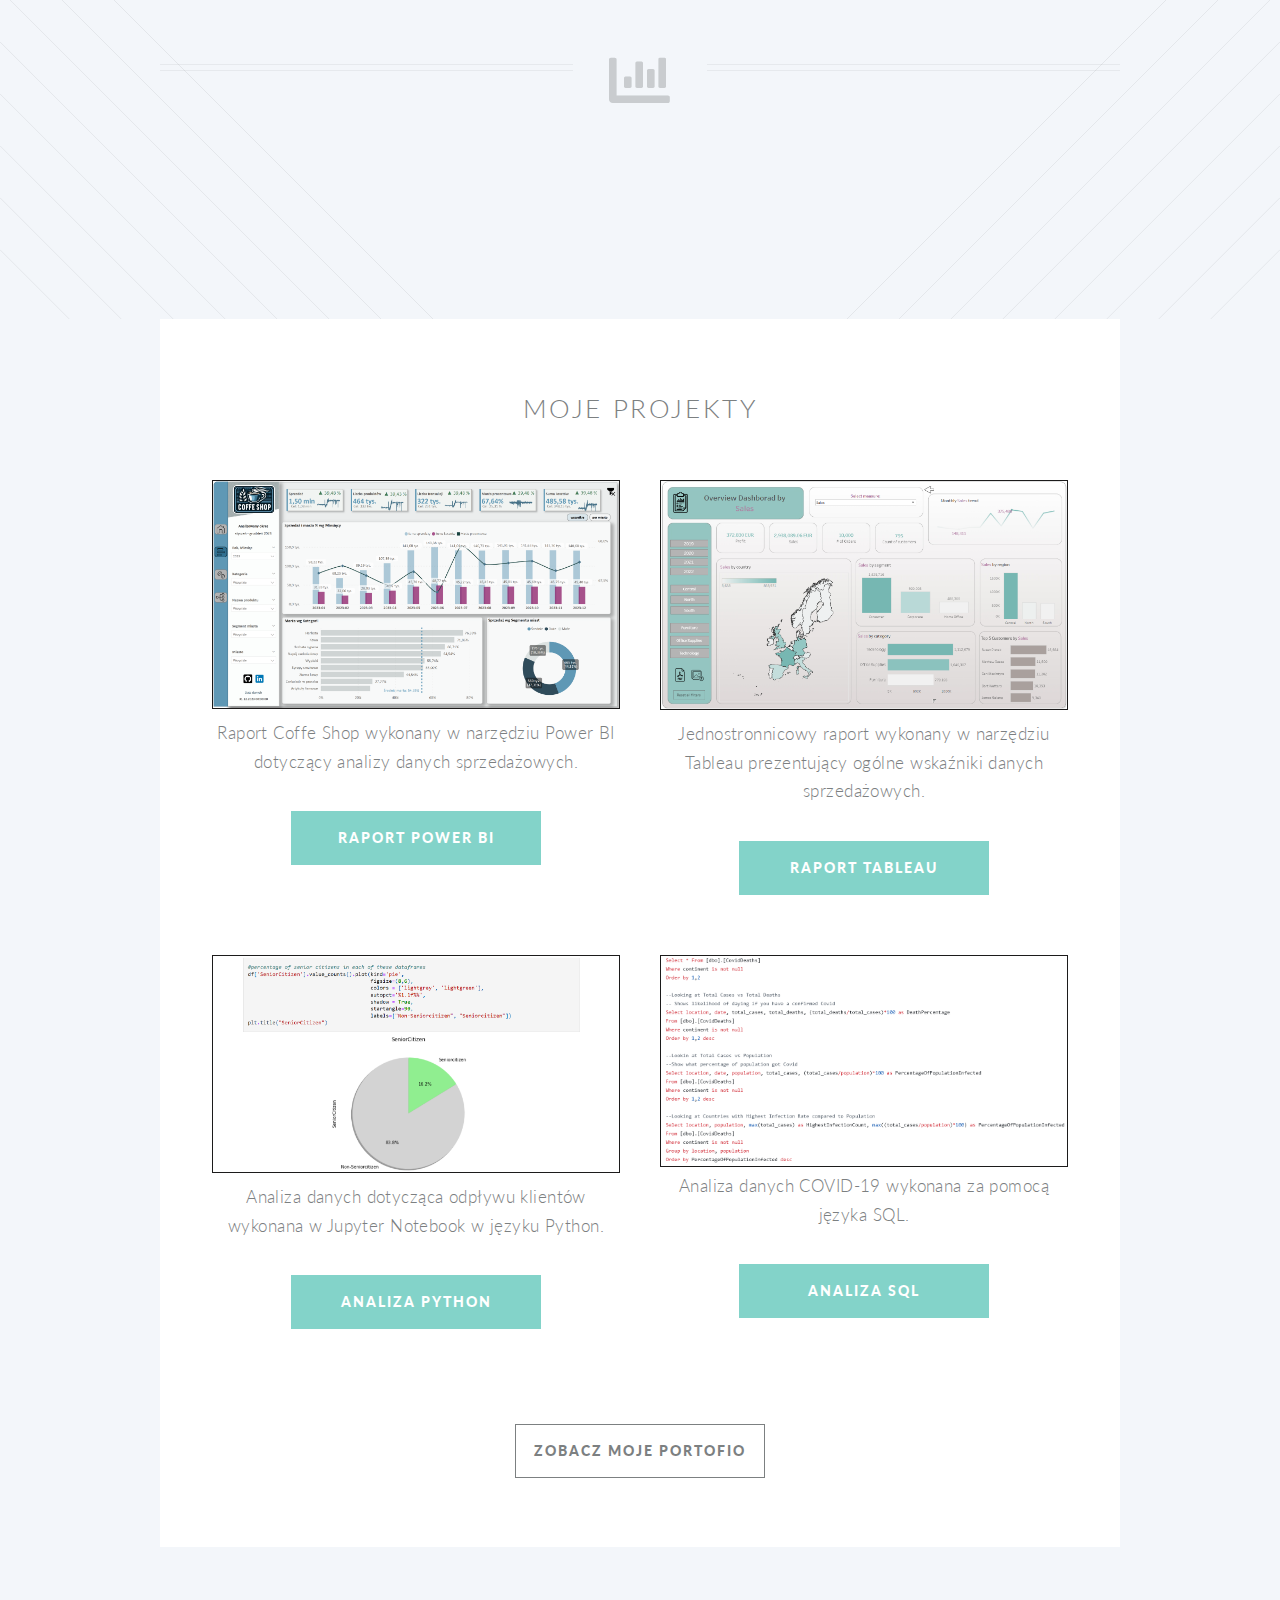
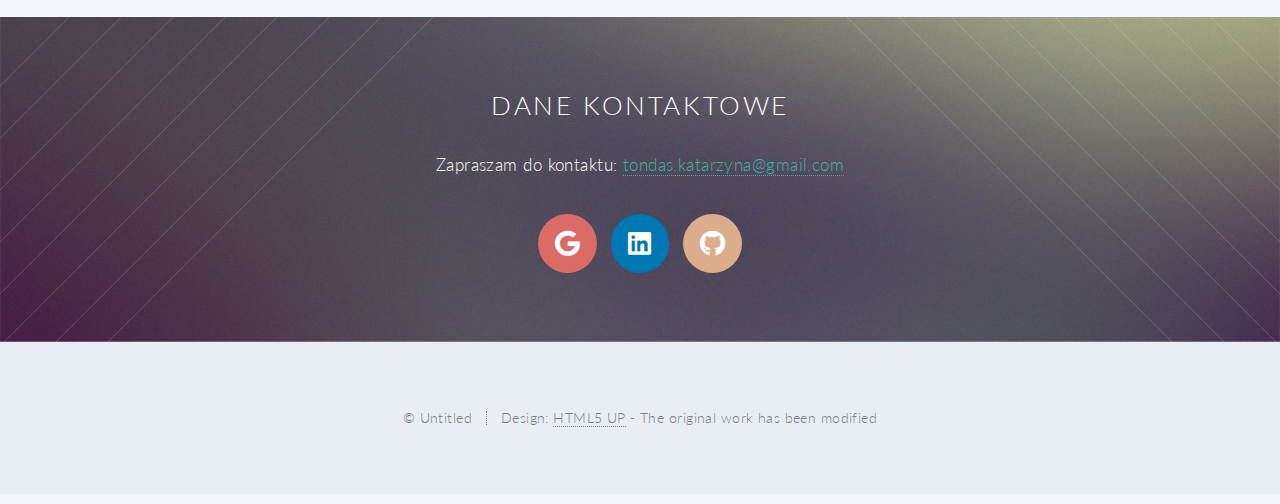
==== commit 84b67f79: "zmiany 01_03_2025" ====
--- a/index.html
+++ b/index.html
@@ -30,16 +30,6 @@
 								<li><a href="right-sidebar.html">Right Sidebar</a></li>
 								<li><a href="no-sidebar.html">No Sidebar</a></li>
 								<li><a href="contact.html">Contact</a></li>
-								<li class="submenu">
-									<a href="#">Submenu</a>
-									<ul>
-										<li><a href="#">Dolore Sed</a></li>
-										<li><a href="#">Consequat</a></li>
-										<li><a href="#">Lorem Magna</a></li>
-										<li><a href="#">Sed Magna</a></li>
-										<li><a href="#">Ipsum Nisl</a></li>
-									</ul>
-								</li>
 							</ul>
 						</li>
 					</ul>
@@ -76,7 +66,7 @@
 				</section>
 
 			<!-- Main -->
-				<article id="normal">
+				<article id="main">
 
 					<header class="special container">
 						<span class="icon solid fa-angle-double-down"></span>
@@ -127,11 +117,10 @@
 						</section>
 
 						<article id="normal">
-
 							<header class="special container">
 								<span class="icon solid fa-chart-bar"></span>
 							</header>
-							</article>
+						</article>
 					<!--	<header class="special container" style="margin-bottom: 0; padding: 0;">
 							<span class="icon solid fa-chart-bar"></span>
 						</header> -->
@@ -189,18 +178,18 @@
 										<a href="CoffeShop.html" class="image featured" style="margin-bottom: 10px;"><img src="images/CoffeShop1.png" alt="" /></a>
 										<header>
 											<p>Raport Coffe Shop wykonany w narzędziu Power BI dotyczący analizy danych sprzedażowych.</p>
-											<a href="CoffeShop.html" class="button primary" style="margin-bottom: 60px; margin-top: 1 px;">Coffee Shop</a>
-										</header>
-									</section>
-
-								</div>
-								<div class="col-6 col-12-narrower">
-
-									<section>
-										<a href="CoffeShop.html" class="image featured" style="margin-bottom: 10px;"><img src="images/pic01.jpg" alt="" /></a>
-										<header>
-											<p>Raport Coffe Shop wykonany w narzędziu Power BI dotyczący analizy danych sprzedażowych.</p>
-											<a href="CoffeShop.html" class="button primary" style="margin-bottom: 60px; margin-top: 1 px;">Coffee Shop</a>
+											<a href="CoffeShop.html" class="button primary" style="margin-bottom: 60px; margin-top: 1 px;">Raport power bi</a>
+										</header>
+									</section>
+
+								</div>
+								<div class="col-6 col-12-narrower">
+
+									<section>
+										<a href="CoffeShop.html" class="image featured" style="margin-bottom: 10px;"><img src="images/RaportTableau.png" alt="" /></a>
+										<header>
+											<p>Jednostronnicowy raport wykonany w narzędziu Tableau prezentujący ogólne wskaźniki danych sprzedażowych.</p>
+											<a href="CoffeShop.html" class="button primary" style="margin-bottom: 60px; margin-top: 1 px;">raport tableau</a>
 										</header>
 									</section>
 
@@ -210,6 +199,31 @@
 								<div class="col-6 col-12-narrower">
 
 									<section>
+										<a href="#" class="image featured" style="margin-bottom: 10px;"><img src="images/AnalizaPython.png" alt="" /></a>
+										<header>
+											<p>Analiza danych dotycząca odpływu klientów wykonana w Jupyter Notebook w języku Python.</p>
+											<a href="CoffeShop.html" class="button primary" style="margin-bottom: 60px; margin-top: 1 px;">Analiza Python</a>
+										</header>
+									</section>
+
+								</div>
+								<div class="col-6 col-12-narrower">
+
+									<section>
+										<a href="#" class="image featured"><img src="images/CovidSQL.png" alt="" /></a>
+										<header>
+											<p>Analiza danych COVID-19 wykonana za pomocą języka SQL.</p>
+											<a href="CoffeShop.html" class="button primary" style="margin-bottom: 60px; margin-top: 1 px;">Analiza SQL</a>
+										</header>
+									</section>
+
+								</div>
+<!--						</div>
+
+							<div class="row">
+								<div class="col-6 col-12-narrower">
+
+									<section>
 										<a href="#" class="image featured" style="margin-bottom: 10px;"><img src="images/pic01.jpg" alt="" /></a>
 										<header>
 											<p>Analiza danych dotycząca odpływu klientów wykonana w Jupyter Notebook w języku Python.</p>
@@ -229,31 +243,7 @@
 									</section>
 
 								</div>
-							</div>
-
-							<div class="row">
-								<div class="col-6 col-12-narrower">
-
-									<section>
-										<a href="#" class="image featured" style="margin-bottom: 10px;"><img src="images/pic01.jpg" alt="" /></a>
-										<header>
-											<p>Analiza danych dotycząca odpływu klientów wykonana w Jupyter Notebook w języku Python.</p>
-											<a href="CoffeShop.html" class="button primary" style="margin-bottom: 60px; margin-top: 1 px;">Odpływ klientów</a>
-										</header>
-									</section>
-
-								</div>
-								<div class="col-6 col-12-narrower">
-
-									<section>
-										<a href="#" class="image featured"><img src="images/pic04.jpg" alt="" /></a>
-										<header>
-											<p>Analiza danych COVID-19 wykonana za pomocą języka SQL.</p>
-											<a href="CoffeShop.html" class="button primary" style="margin-bottom: 60px; margin-top: 1 px;">Odpływ klientów</a>
-										</header>
-									</section>
-
-								</div>
+-->	
 							</div>
 
 							<footer class="major">
@@ -270,7 +260,7 @@
 			<section id="cta">
 				<header>
 					<h2>Dane kontaktowe</h2>
-					<p>Zapraszam do kontaku: <a href="mailto:tondas.katarzyna@gmail.com">tondas.katarzyna@gmail.com</a></p>
+					<p>Zapraszam do kontaktu:    <a href="mailto:tondas.katarzyna@gmail.com">tondas.katarzyna@gmail.com</a></p>
 				</header>
 				<footer>
 					<ul class="icons">
@@ -290,7 +280,7 @@
 
 
 					<ul class="copyright">
-						<li>&copy; Untitled</li><li>Design: <a href="http://html5up.net">HTML5 UP</a></li>
+						<li>&copy; Untitled</li><li>Design: <a href="http://html5up.net">HTML5 UP</a> - The original work has been modified</li>
 					</ul>
 
 				</footer>
--- a/assets/css/main.css
+++ b/assets/css/main.css
@@ -1728,7 +1728,7 @@
 
 	header.special {
 		margin-bottom: 5em;
-		padding-top: 7em;
+		padding-top: 5em;
 		position: relative;
 		text-align: center;
 	}
@@ -1883,8 +1883,31 @@
 				background: none !important; /* Usuwamy tło */
 				margin: 0 !important; /* Usuwamy margines */
 				padding: 0 !important; /* Usuwamy padding */
-				border: 2px solid #000; /* Cienka ramka o grubości 2px i kolorze czarnym */
-			}
+				border: 1px solid #1c1b1b; /* Cienka ramka o grubości 2px i kolorze czarnym */
+				transition: transform 0.1s ease-in-out;
+    			cursor: pointer;
+				max-width: 100%;
+			}
+
+			/* Powiększenie obrazu po kliknięciu */
+			.zoomed {
+				position: relative; /* Teraz obrazek będzie "oderwany" od strony */
+				z-index: 10; /* Zapewnia, że obrazek będzie na wierzchu */
+				top: 0;
+				left: 0;
+				right: 0;
+				bottom: 0;
+				width: 100%; /* Dostosowanie do szerokości okna */
+				height: auto; /* Zachowanie proporcji obrazu */
+				transform-origin: center; /* Powiększanie od środka obrazu */
+				transition: transform 0.3s ease-in-out;
+			}
+
+/* Możemy także dodać efekty do figcaption, aby nie był on zasłonięty */
+figcaption {
+    position: relative;
+    z-index: 1;
+}
 
 /* Icon */
 .icon {
@@ -3400,4 +3423,14 @@
     left: 100%;
     top: 0;
 }
-	+
+/* Styl początkowy */
+.image.featured img {
+    transition: transform 0.3s ease-in-out;
+    cursor: pointer;
+}
+
+/* Powiększenie obrazu po kliknięciu */
+.zoomed {
+    transform: scale(1.5); /* Powiększamy obrazek o 1.5 razy */
+}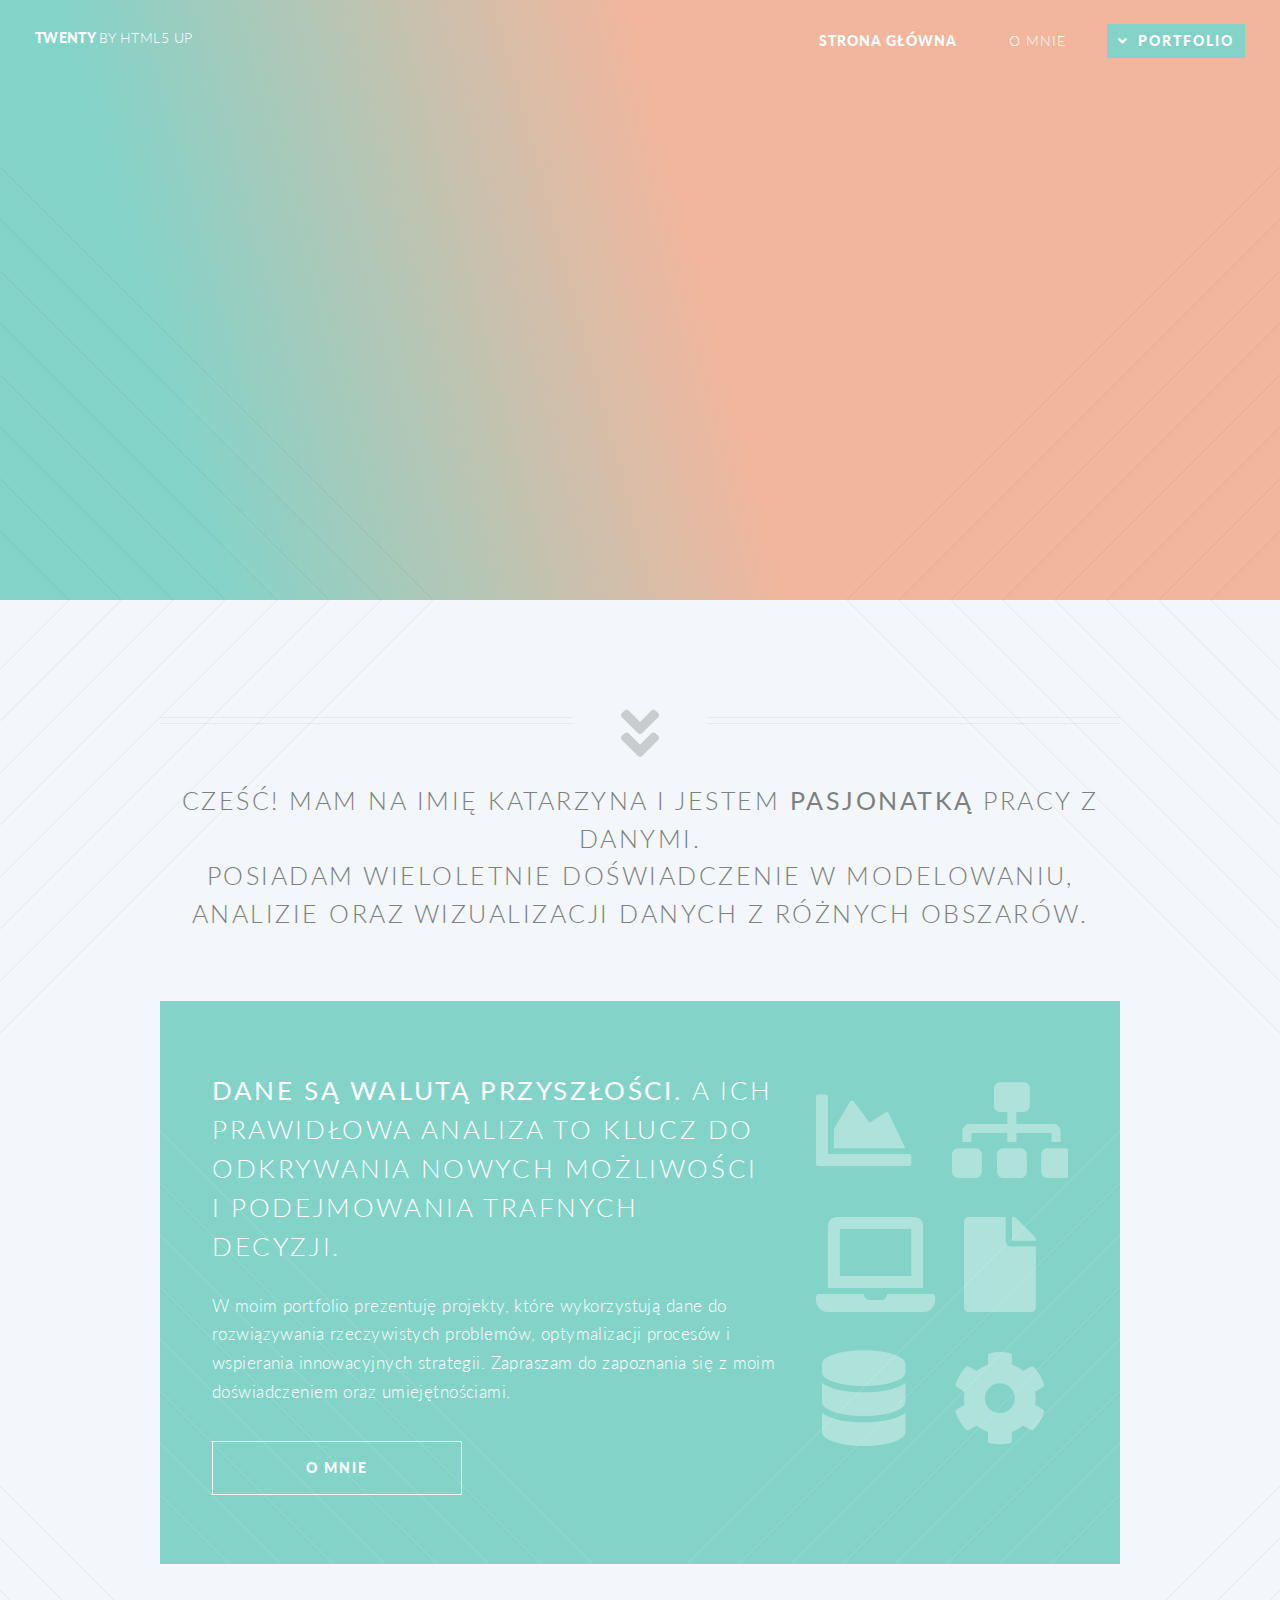
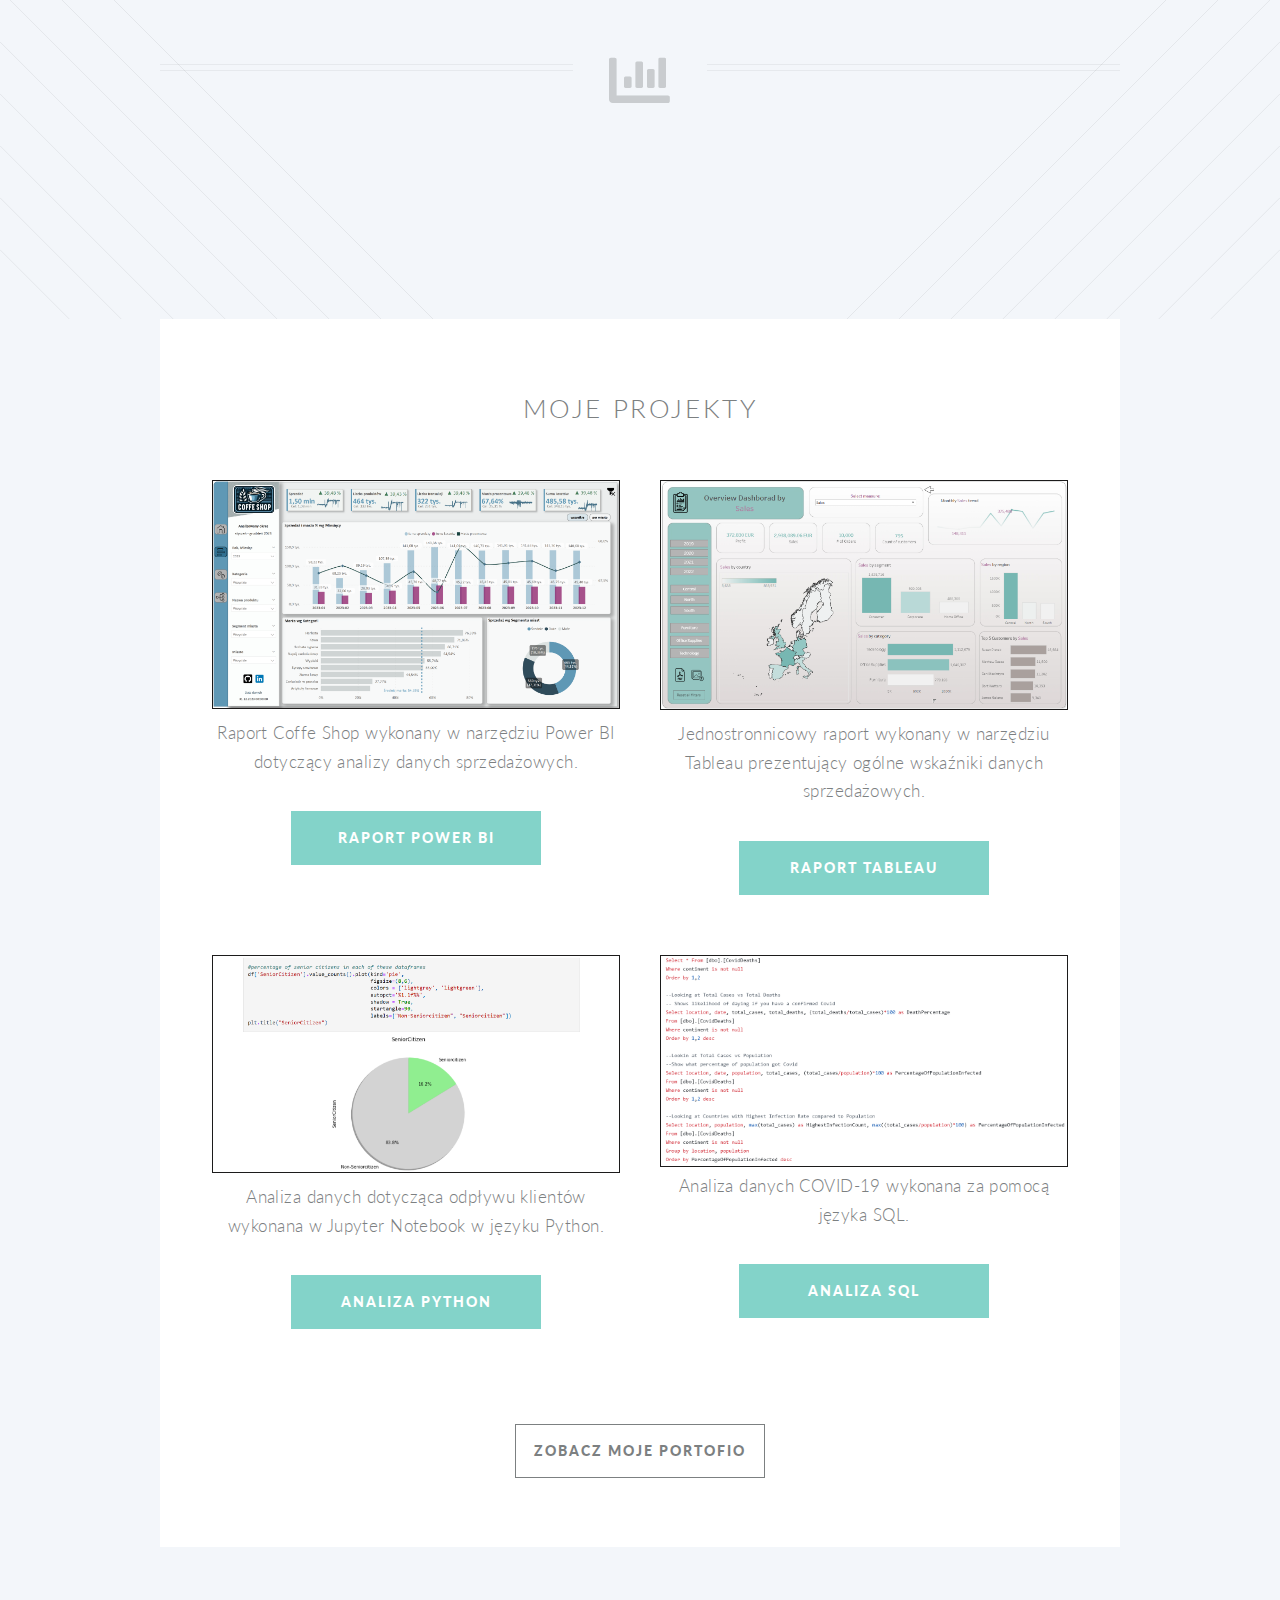
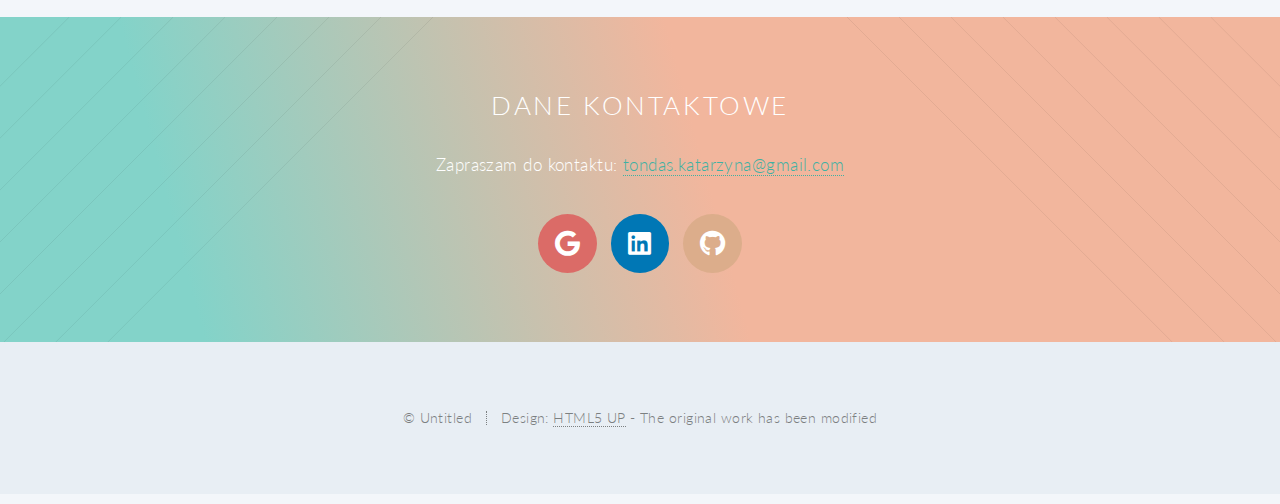
==== commit 29f0e267: "Dodanie Python" ====
--- a/index.html
+++ b/index.html
@@ -27,9 +27,9 @@
 							<a href="Portfolio.html" class="button primary">Portfolio</a>
 							<ul>
 								<li><a href="CoffeShop.html">Coffe Shop - raport Power BI</a></li>
-								<li><a href="right-sidebar.html">Right Sidebar</a></li>
-								<li><a href="no-sidebar.html">No Sidebar</a></li>
-								<li><a href="contact.html">Contact</a></li>
+								<li><a href="RaportTableau.html">Overview Dashboard - raport Tableau</a></li>
+								<li><a href="AnalizaPython.html">Powody odpływu klientów - analiza Python</a></li>
+								<li><a href="AnalizaSQL.html">COVID-19 - analiza SQL</a></li>
 							</ul>
 						</li>
 					</ul>
@@ -186,10 +186,10 @@
 								<div class="col-6 col-12-narrower">
 
 									<section>
-										<a href="CoffeShop.html" class="image featured" style="margin-bottom: 10px;"><img src="images/RaportTableau.png" alt="" /></a>
+										<a href="RaportTableau.html" class="image featured" style="margin-bottom: 10px;"><img src="images/RaportTableau.png" alt="" /></a>
 										<header>
 											<p>Jednostronnicowy raport wykonany w narzędziu Tableau prezentujący ogólne wskaźniki danych sprzedażowych.</p>
-											<a href="CoffeShop.html" class="button primary" style="margin-bottom: 60px; margin-top: 1 px;">raport tableau</a>
+											<a href="RaportTableau.html" class="button primary" style="margin-bottom: 60px; margin-top: 1 px;">raport tableau</a>
 										</header>
 									</section>
 
@@ -199,21 +199,21 @@
 								<div class="col-6 col-12-narrower">
 
 									<section>
-										<a href="#" class="image featured" style="margin-bottom: 10px;"><img src="images/AnalizaPython.png" alt="" /></a>
+										<a href="AnalizaPython.html" class="image featured" style="margin-bottom: 10px;"><img src="images/AnalizaPython.png" alt="" /></a>
 										<header>
 											<p>Analiza danych dotycząca odpływu klientów wykonana w Jupyter Notebook w języku Python.</p>
-											<a href="CoffeShop.html" class="button primary" style="margin-bottom: 60px; margin-top: 1 px;">Analiza Python</a>
-										</header>
-									</section>
-
-								</div>
-								<div class="col-6 col-12-narrower">
-
-									<section>
-										<a href="#" class="image featured"><img src="images/CovidSQL.png" alt="" /></a>
+											<a href="AnalizaPython.html" class="button primary" style="margin-bottom: 60px; margin-top: 1 px;">Analiza Python</a>
+										</header>
+									</section>
+
+								</div>
+								<div class="col-6 col-12-narrower">
+
+									<section>
+										<a href="AnalizaSQL.html" class="image featured"><img src="images/CovidSQL.png" alt="" /></a>
 										<header>
 											<p>Analiza danych COVID-19 wykonana za pomocą języka SQL.</p>
-											<a href="CoffeShop.html" class="button primary" style="margin-bottom: 60px; margin-top: 1 px;">Analiza SQL</a>
+											<a href="AnalizaSQL.html" class="button primary" style="margin-bottom: 60px; margin-top: 1 px;">Analiza SQL</a>
 										</header>
 									</section>
 
--- a/assets/css/main.css
+++ b/assets/css/main.css
@@ -34,7 +34,7 @@
 }
 
 ol, ul {
-	list-style: none;
+	list-style: yes;
 }
 
 blockquote, q {
@@ -1900,7 +1900,7 @@
 				width: 100%; /* Dostosowanie do szerokości okna */
 				height: auto; /* Zachowanie proporcji obrazu */
 				transform-origin: center; /* Powiększanie od środka obrazu */
-				transition: transform 0.3s ease-in-out;
+				transition: transform 0.1s ease-in-out;
 			}
 
 /* Możemy także dodać efekty do figcaption, aby nie był on zasłonięty */
@@ -2026,34 +2026,47 @@
 
 /* List */
 
-	ol {
-		list-style: decimal;
-		padding-left: 1.25em;
-	}
-
-		ol li {
-			padding-left: 0.25em;
-		}
-
-	ul {
-		list-style: disc;
-		padding-left: 1em;
-	}
-
-		ul li {
-			padding-left: 0.5em;
-		}
+ol {
+	list-style: decimal;  /* First-level ordered list */
+	padding-left: 1.25em;
+  }
+  
+  ol li {
+	padding-left: 0.25em;
+  }
+  
+  ol li > ul {
+	list-style-type: disc;  /* Second-level unordered list in ordered list should have black dots */
+	padding-left: 1.25em;  /* Adjust padding for nested unordered list */
+  }
+  
+  ul {
+	list-style: disc;  /* First-level unordered list with bullets */
+	padding-left: 1em;
+  }
+  
+  ul li {
+	padding-left: 0.5em;
+  }
+  
+  ul li > ol {
+	list-style-type: decimal;  /* Second-level ordered list in unordered list should have numbers */
+	padding-left: 1.25em;  /* Adjust padding for nested ordered list */
+  }
+  
 
 /* Icons */
 
 	ul.icons {
 		list-style: none;
+		content: "•";  /* Custom bullet */
 		padding-left: 0;
 		cursor: default;
 	}
 
 		ul.icons li {
 			display: inline-block;
+			content: "•";  /* Custom bullet */
 			line-height: 1em;
 			padding-left: 0.5em;
 		}
@@ -2551,11 +2564,11 @@
 			opacity: 1;
 		}
 	}
-
+/*
 	#banner {
 		background-attachment: scroll, scroll, scroll, fixed;
 		background-color: #645862;
-		background-image: url("images/light-bl.svg"), url("images/light-br.svg"), url("images/overlay.png"), url("../../images/banner.jpg");
+		background-image: url("images/light-bl.svg"), url("images/light-br.svg"), url("images/overlay.png"),  url("images/overlay.png");
 		background-position: bottom left, bottom right, top left, top center;
 		background-repeat: no-repeat, no-repeat, repeat, no-repeat;
 		background-size: 25em, 25em, auto, cover;
@@ -2564,6 +2577,26 @@
 		padding: 6em 0;
 		text-align: center;
 	}
+	*/
+
+        #banner {
+            background-attachment: scroll, scroll, scroll, fixed;
+            background-color: #83d3c9;
+            background-image: 
+                url("images/dark-bl.svg"), 
+                url("images/dark-br.svg"), 
+                url("images/overlay.png"), 
+                linear-gradient(75deg, #83d3c9 15%, #F2B69D 55%);
+            background-position: bottom left, bottom right, top left, top center;
+            background-repeat: no-repeat, no-repeat, repeat, no-repeat;
+            background-size: 25em, 25em, auto, cover;
+            color: #fff;
+            cursor: default;
+            padding: 6em 0;
+            text-align: center;
+            font-family: Arial, sans-serif;
+        }
+
 
 		#banner .inner {
 			-moz-animation: reveal-banner 1s 0.25s ease-in-out;
@@ -2574,7 +2607,7 @@
 			-webkit-animation-fill-mode: forwards;
 			-ms-animation-fill-mode: forwards;
 			animation-fill-mode: forwards;
-			background: rgba(52, 27, 43, 0.5);
+			background: rgba(10, 5, 8, 0.5);
 			color: #fff;
 			display: inline-block;
 			opacity: 0;
@@ -2650,10 +2683,26 @@
 
 /* CTA */
 
+#cta {
+	background-attachment: scroll, scroll, scroll, fixed;
+	background-color: #83d3c9;
+	background-image: 
+		url("images/dark-tl.svg"), 
+		url("images/dark-tr.svg"), 
+		url("images/overlay.png"), 
+		linear-gradient(75deg, #83d3c9 15%, #F2B69D 55%);
+	background-position: top left, top right, top left, bottom center;
+	background-repeat: no-repeat, no-repeat, repeat, no-repeat;
+	background-size: 25em, 25em, auto, cover;
+	color: #fff;
+	padding: 5em;
+	text-align: center;
+}
+/*
 	#cta {
 		background-attachment: scroll, scroll, scroll, fixed;
 		background-color: #645862;
-		background-image: url("images/light-tl.svg"), url("images/light-tr.svg"), url("images/overlay.png"), url("../../images/banner.jpg");  /* url("images/las.jpeg"); */
+		background-image: url("images/light-tl.svg"), url("images/light-tr.svg"), url("images/overlay.png"), url("../../images/banner.jpg");  
 		background-position: top left, top right, top left, bottom center;
 		background-repeat: no-repeat, no-repeat, repeat, no-repeat;
 		background-size: 25em, 25em, auto, cover;
@@ -2661,6 +2710,8 @@
 		padding: 5em;
 		text-align: center;
 	}
+
+*/
 
 		#cta header {
 			margin-bottom: 2em;
@@ -3370,11 +3421,11 @@
 	}
 
 	ul {
-		list-style-type: none;
+		list-style-type: yes;
 	}
 	
 	ul ul {
-		display: none;
+		display: yes;
 	}
 	
 	ul li:hover > ul {
@@ -3384,7 +3435,7 @@
 
 /* Resetowanie stylów listy */
 ul {
-    list-style-type: none;
+    list-style-type: yes;
     margin: 0;
     padding: 0;
 }
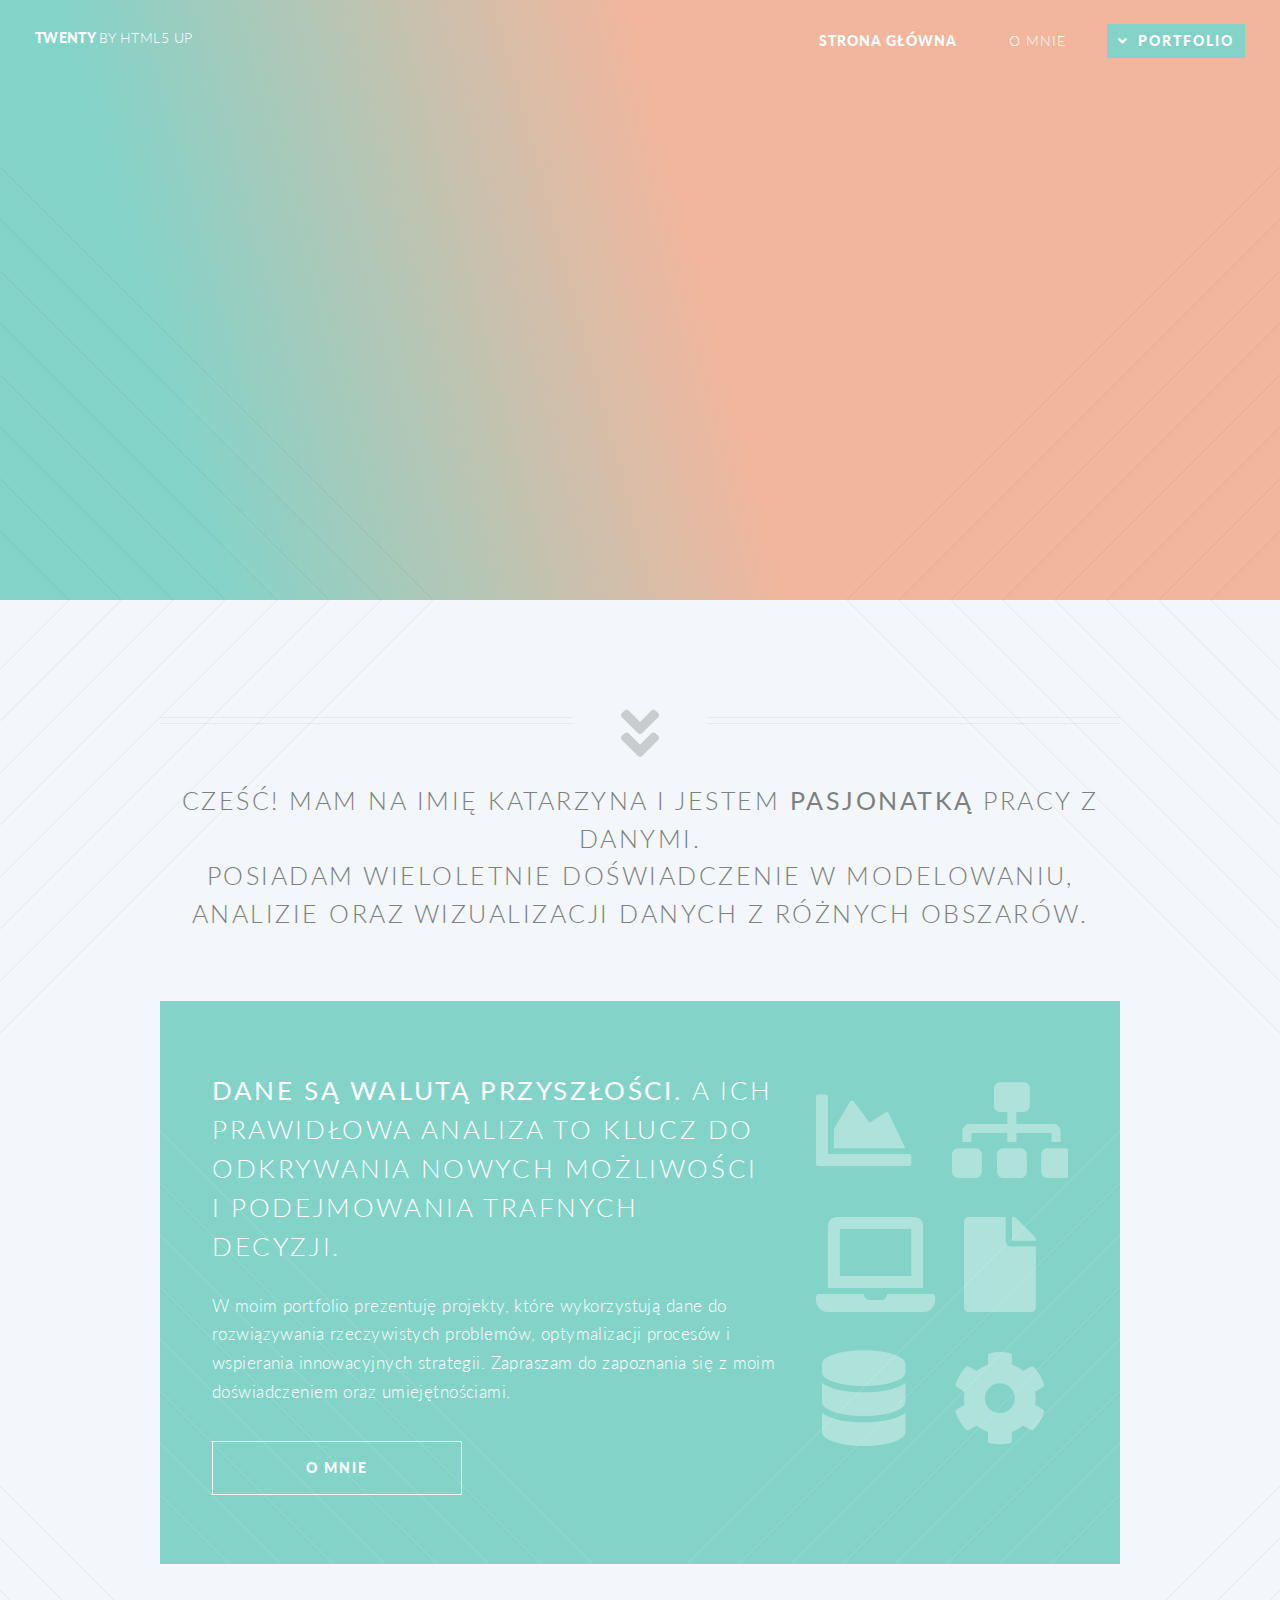
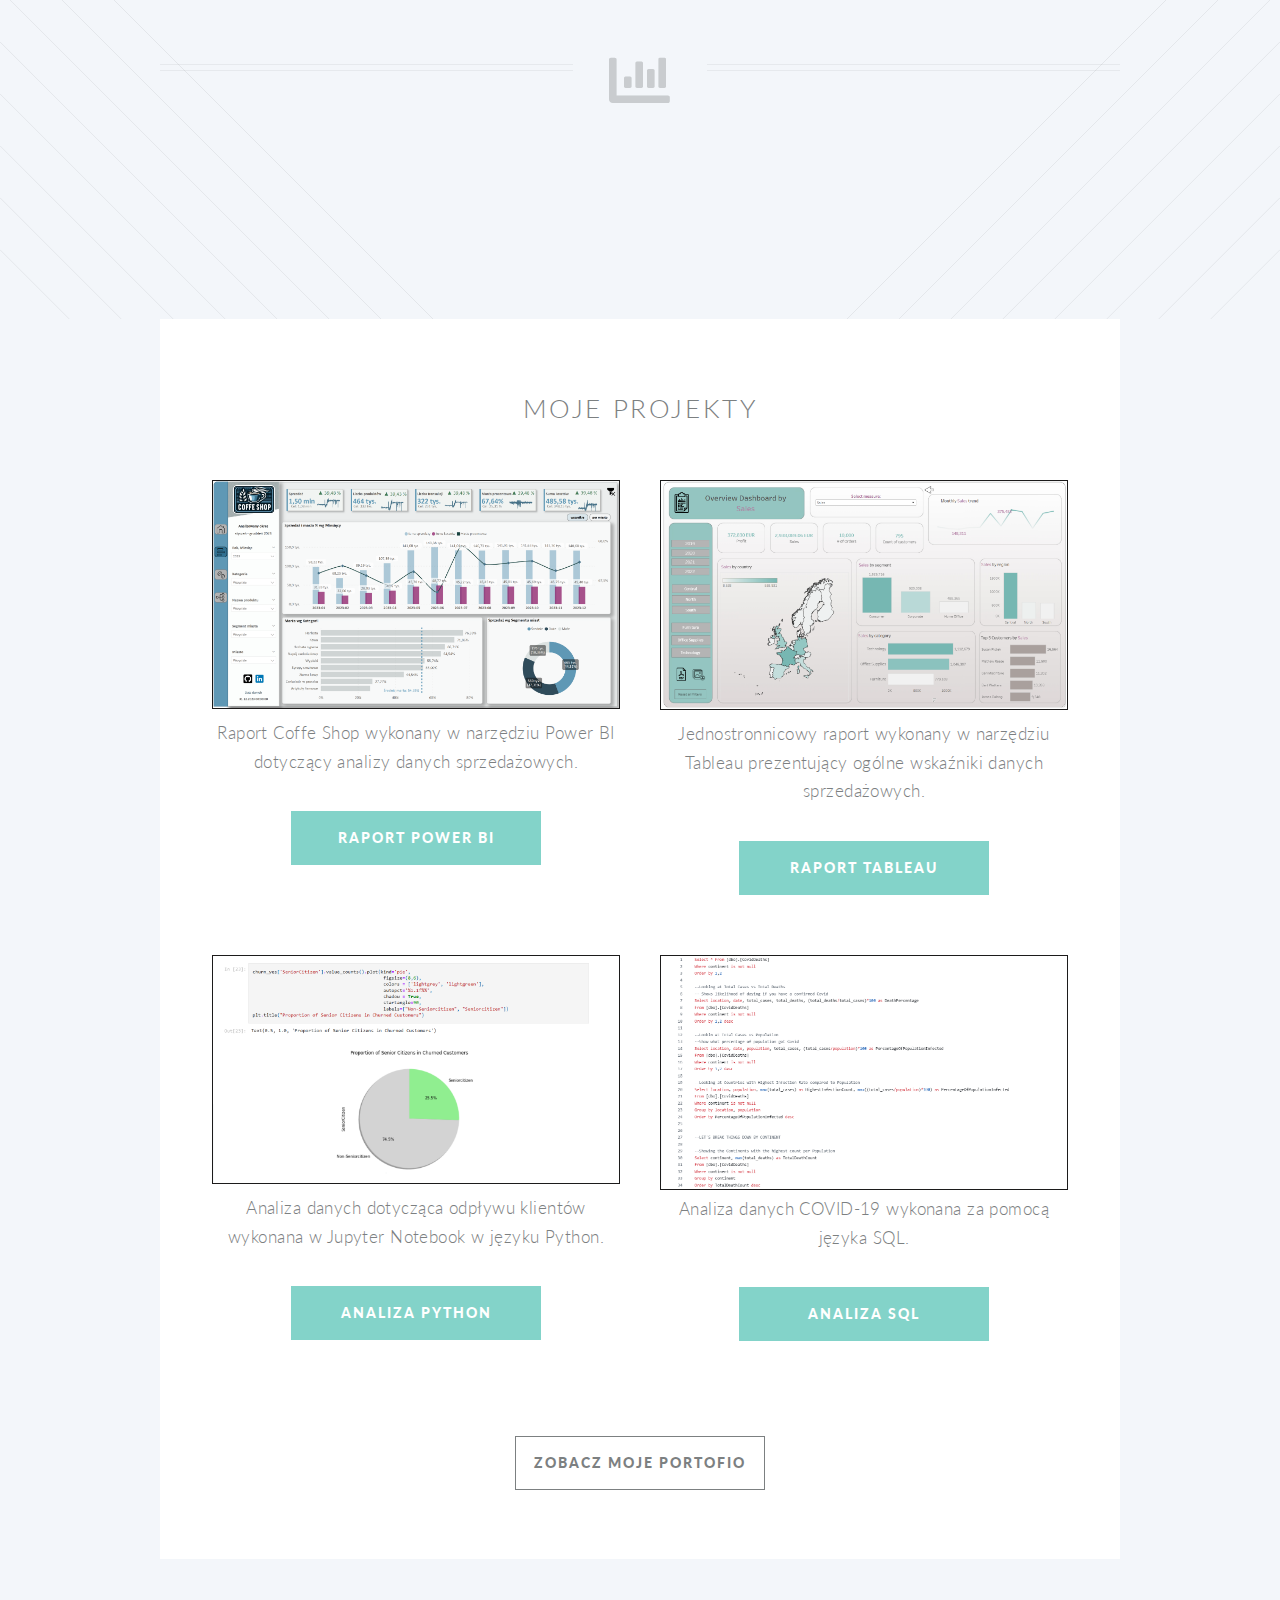
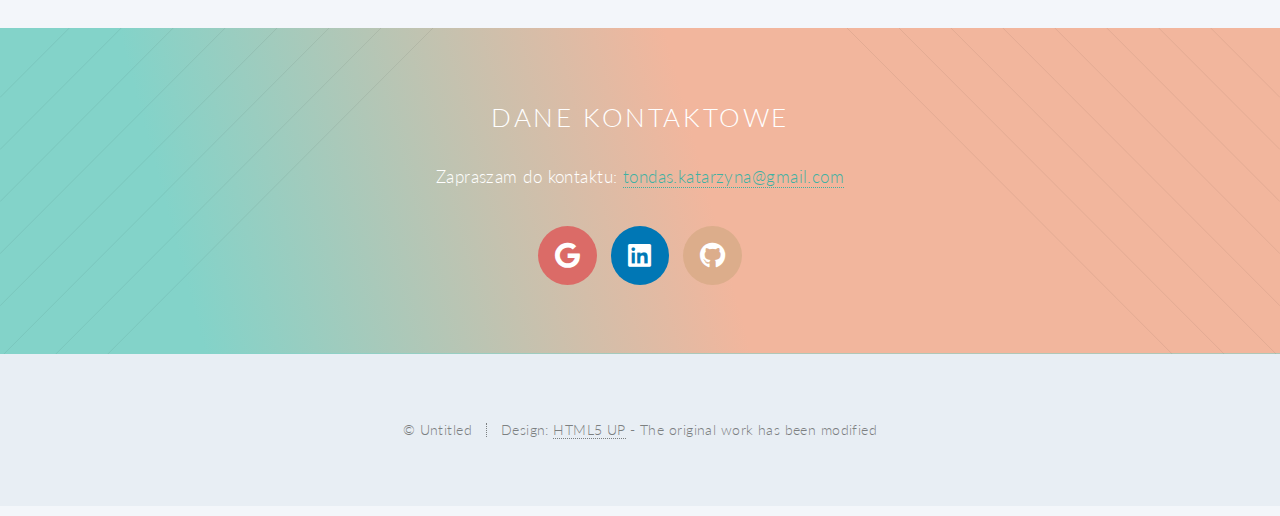
==== commit 05b4db6b: "Poprawa menu" ====
--- a/index.html
+++ b/index.html
@@ -28,7 +28,7 @@
 							<ul>
 								<li><a href="CoffeShop.html">Coffe Shop - raport Power BI</a></li>
 								<li><a href="RaportTableau.html">Overview Dashboard - raport Tableau</a></li>
-								<li><a href="AnalizaPython.html">Powody odpływu klientów - analiza Python</a></li>
+								<li><a href="AnalizaPython.html">Opływ klientów - analiza Python</a></li>
 								<li><a href="AnalizaSQL.html">COVID-19 - analiza SQL</a></li>
 							</ul>
 						</li>
--- a/assets/css/main.css
+++ b/assets/css/main.css
@@ -3125,10 +3125,10 @@
 				-webkit-backface-visibility: hidden;
 				-ms-backface-visibility: hidden;
 				backface-visibility: hidden;
-				-moz-transform: translateX(-275px);
-				-webkit-transform: translateX(-275px);
-				-ms-transform: translateX(-275px);
-				transform: translateX(-275px);
+				-moz-transform: translateX(-375px);
+				-webkit-transform: translateX(-375px);
+				-ms-transform: translateX(-375px);
+				transform: translateX(-375px);
 				-moz-transition: -moz-transform 0.5s ease;
 				-webkit-transition: -webkit-transform 0.5s ease;
 				-ms-transition: -ms-transform 0.5s ease;
@@ -3139,7 +3139,7 @@
 				overflow-y: auto;
 				position: fixed;
 				top: 0;
-				width: 275px;
+				width: 375px;
 				z-index: 10002;
 				background: #1c2021;
 				color: #fff;
@@ -3147,6 +3147,8 @@
 				letter-spacing: 0.075em;
 				text-transform: uppercase;
 				padding: 0.25em 0.75em 1em 0.75em;
+				word-wrap: break-word;
+				white-space: normal;
 			}
 
 				#navPanel .link {
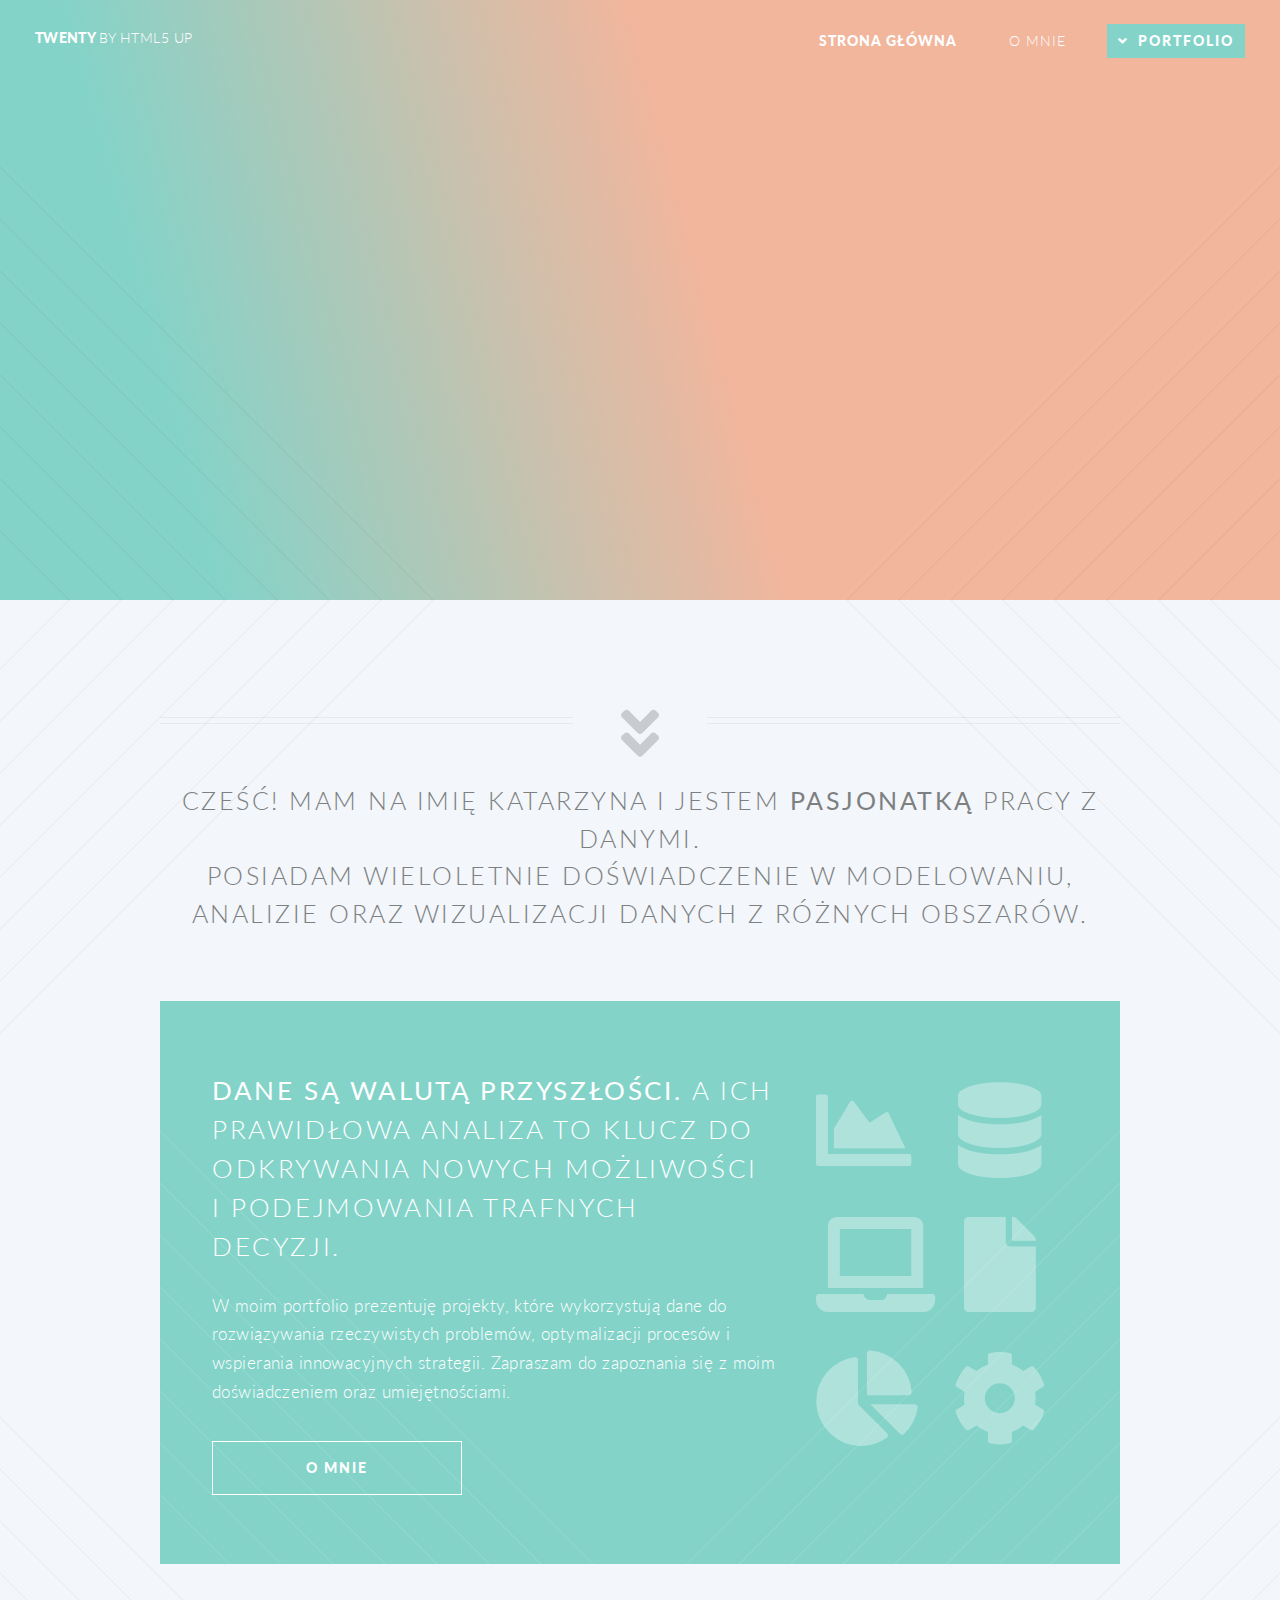
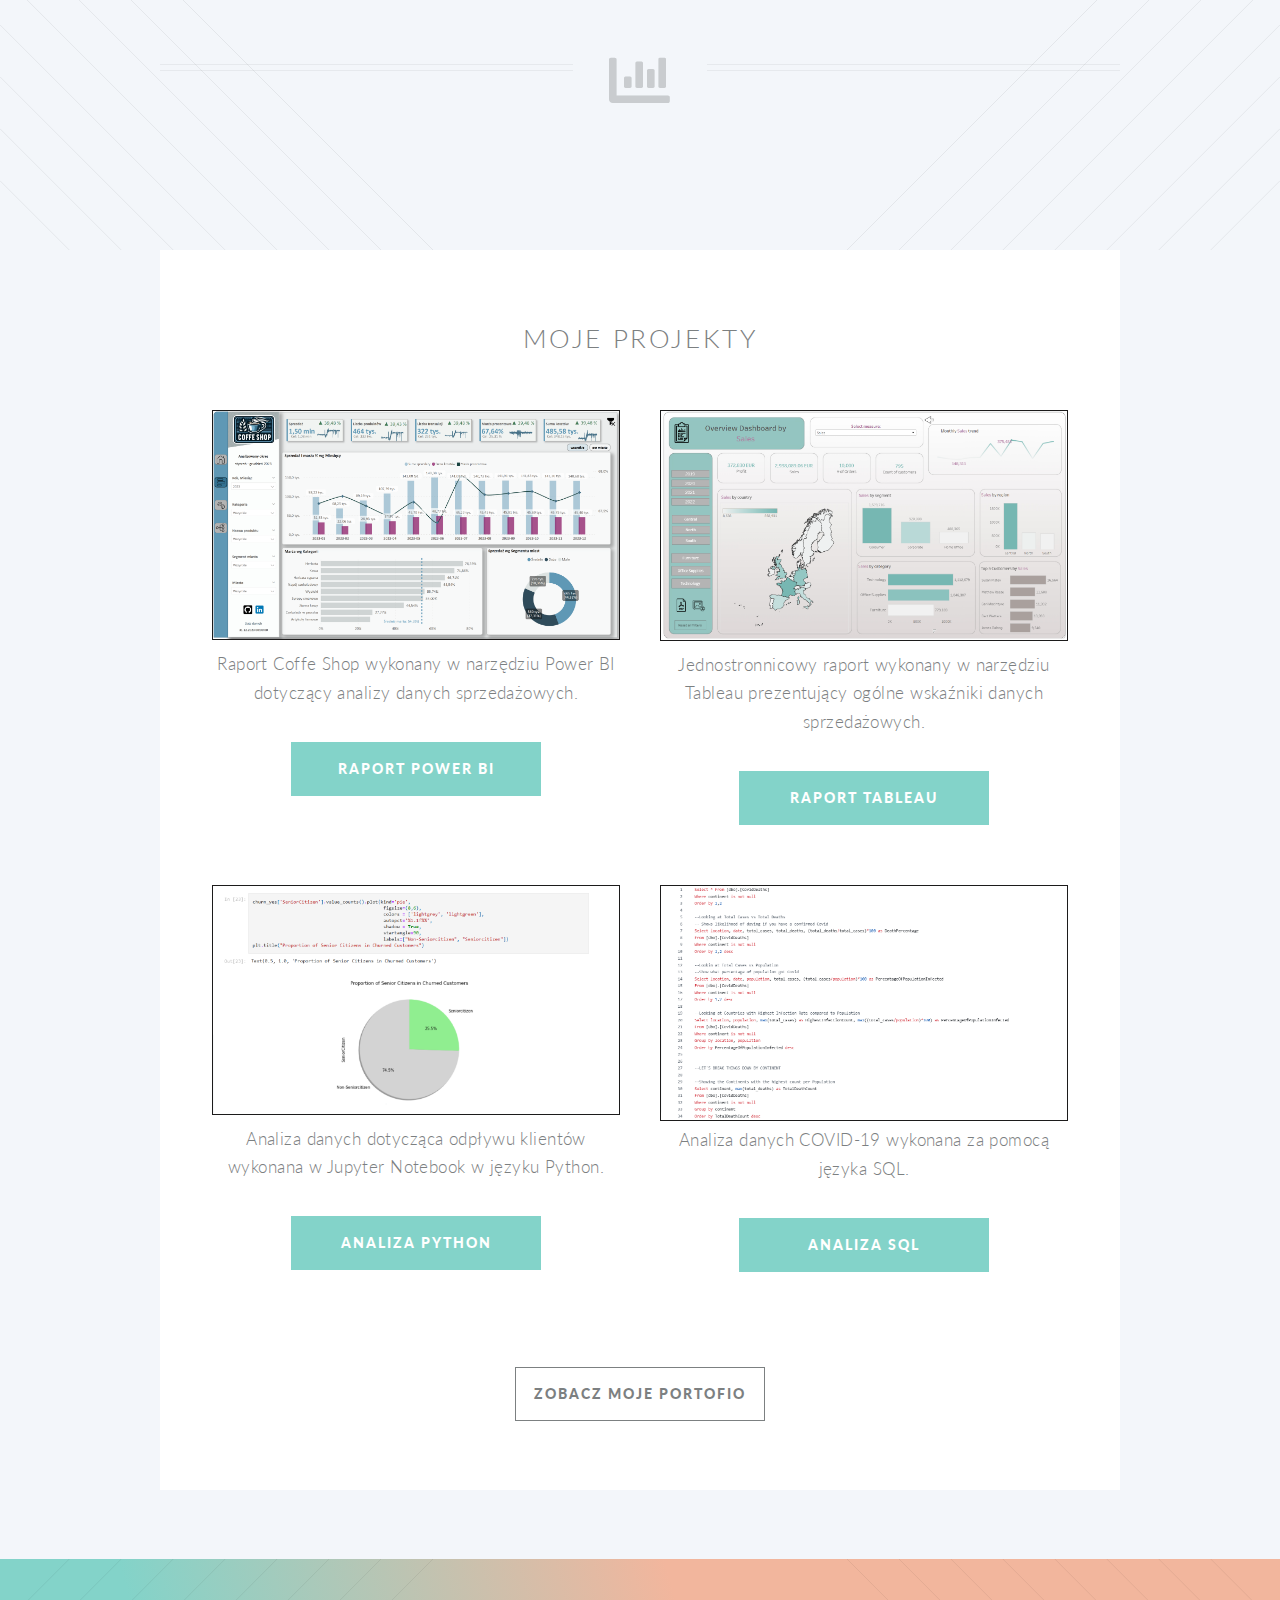
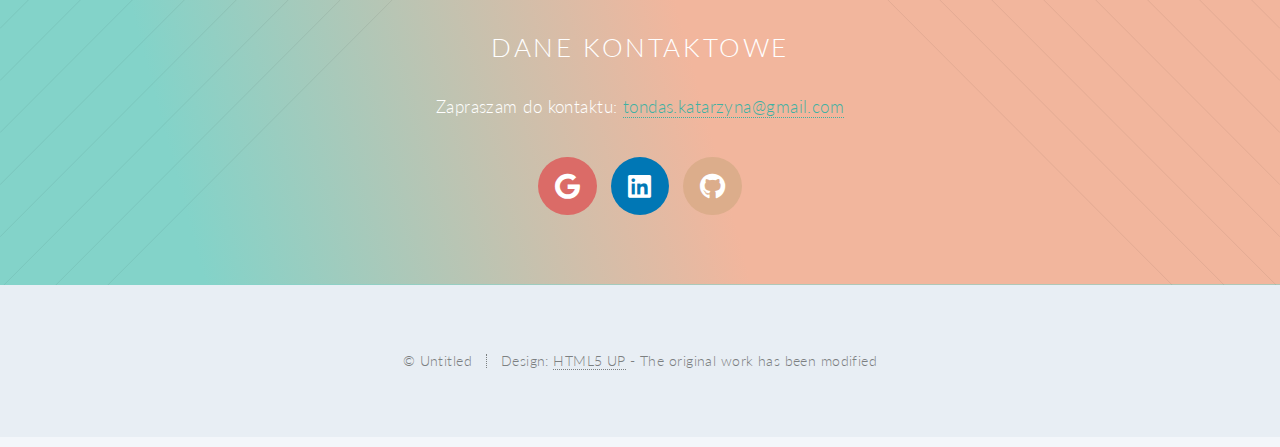
==== commit e3e44fbd: "Poprawa figcaption" ====
--- a/index.html
+++ b/index.html
@@ -27,7 +27,7 @@
 							<a href="Portfolio.html" class="button primary">Portfolio</a>
 							<ul>
 								<li><a href="CoffeShop.html">Coffe Shop - raport Power BI</a></li>
-								<li><a href="RaportTableau.html">Overview Dashboard - raport Tableau</a></li>
+								<li><a href="RaportTableau.html">Overview - raport Tableau</a></li>
 								<li><a href="AnalizaPython.html">Opływ klientów - analiza Python</a></li>
 								<li><a href="AnalizaSQL.html">COVID-19 - analiza SQL</a></li>
 							</ul>
@@ -105,10 +105,10 @@
 
 									<ul class="featured-icons">
 										<li><span class="icon solid fa-chart-area"><span class="label">Feature 1</span></span></li>
-										<li><span class="icon solid fa-sitemap"><span class="label">Feature 2</span></span></li>
+										<li><span class="icon solid fa-database"><span class="label">Feature 2</span></span></li>
 										<li><span class="icon solid fa-laptop"><span class="label">Feature 3</span></span></li>
 										<li><span class="icon solid fa-file"><span class="label">Feature 4</span></span></li>
-										<li><span class="icon solid fa-database"><span class="label">Feature 5</span></span></li>
+										<li><span class="icon solid fa-chart-pie"><span class="label">Feature 5</span></span></li>
 										<li><span class="icon solid fa-cog"><span class="label">Feature 6</span></span></li>
 									</ul>
 
@@ -116,11 +116,10 @@
 							</div>
 						</section>
 
-						<article id="normal">
 							<header class="special container">
 								<span class="icon solid fa-chart-bar"></span>
 							</header>
-						</article>
+
 					<!--	<header class="special container" style="margin-bottom: 0; padding: 0;">
 							<span class="icon solid fa-chart-bar"></span>
 						</header> -->
--- a/assets/css/main.css
+++ b/assets/css/main.css
@@ -1904,9 +1904,12 @@
 			}
 
 /* Możemy także dodać efekty do figcaption, aby nie był on zasłonięty */
-figcaption {
+figcaption.caption {
     position: relative;
     z-index: 1;
+    font-size: 16px; /* Set the font size as needed */
+    text-align: center; /* Center align the caption */
+    margin-top: 10px; /* Add some space between image and caption */
 }
 
 /* Icon */
@@ -3125,10 +3128,10 @@
 				-webkit-backface-visibility: hidden;
 				-ms-backface-visibility: hidden;
 				backface-visibility: hidden;
-				-moz-transform: translateX(-375px);
-				-webkit-transform: translateX(-375px);
-				-ms-transform: translateX(-375px);
-				transform: translateX(-375px);
+				-moz-transform: translateX(-325px);
+				-webkit-transform: translateX(-325px);
+				-ms-transform: translateX(-325px);
+				transform: translateX(-325px);
 				-moz-transition: -moz-transform 0.5s ease;
 				-webkit-transition: -webkit-transform 0.5s ease;
 				-ms-transition: -ms-transform 0.5s ease;
@@ -3139,7 +3142,7 @@
 				overflow-y: auto;
 				position: fixed;
 				top: 0;
-				width: 375px;
+				width: 325px;
 				z-index: 10002;
 				background: #1c2021;
 				color: #fff;
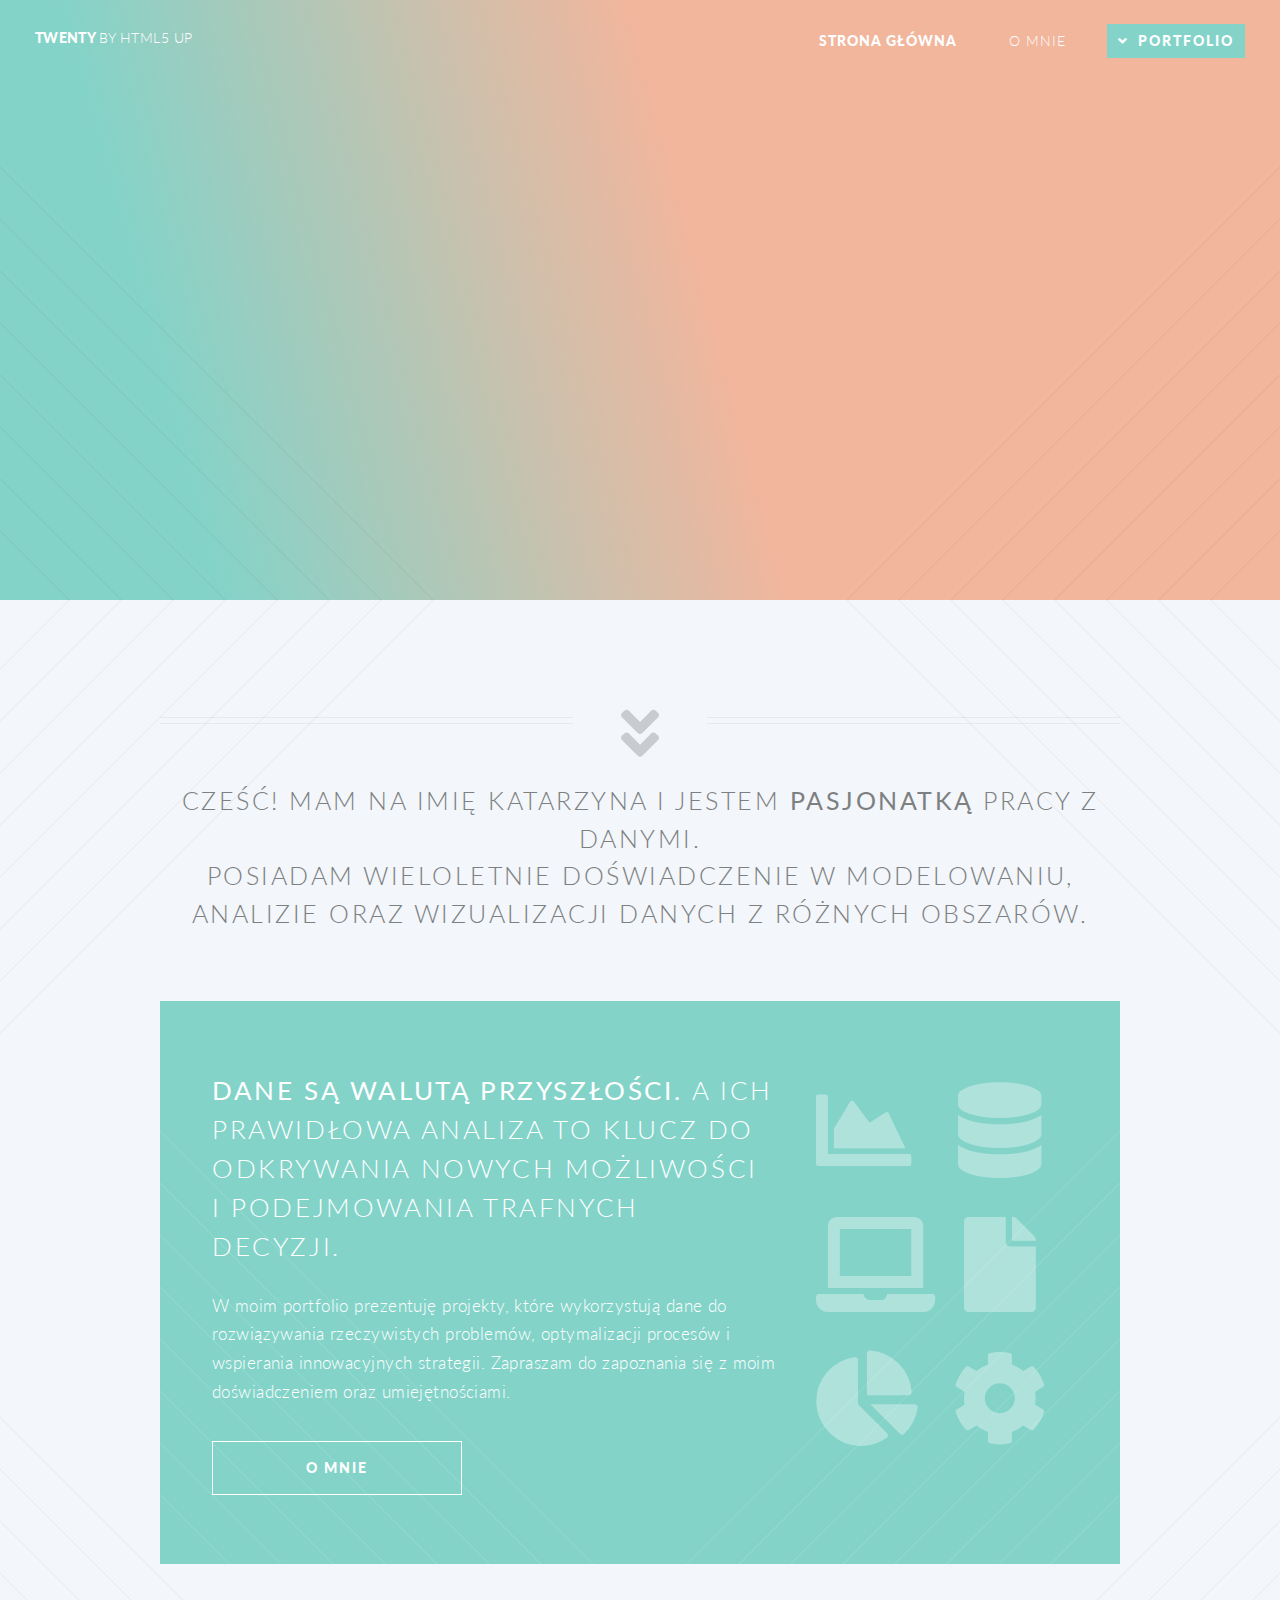
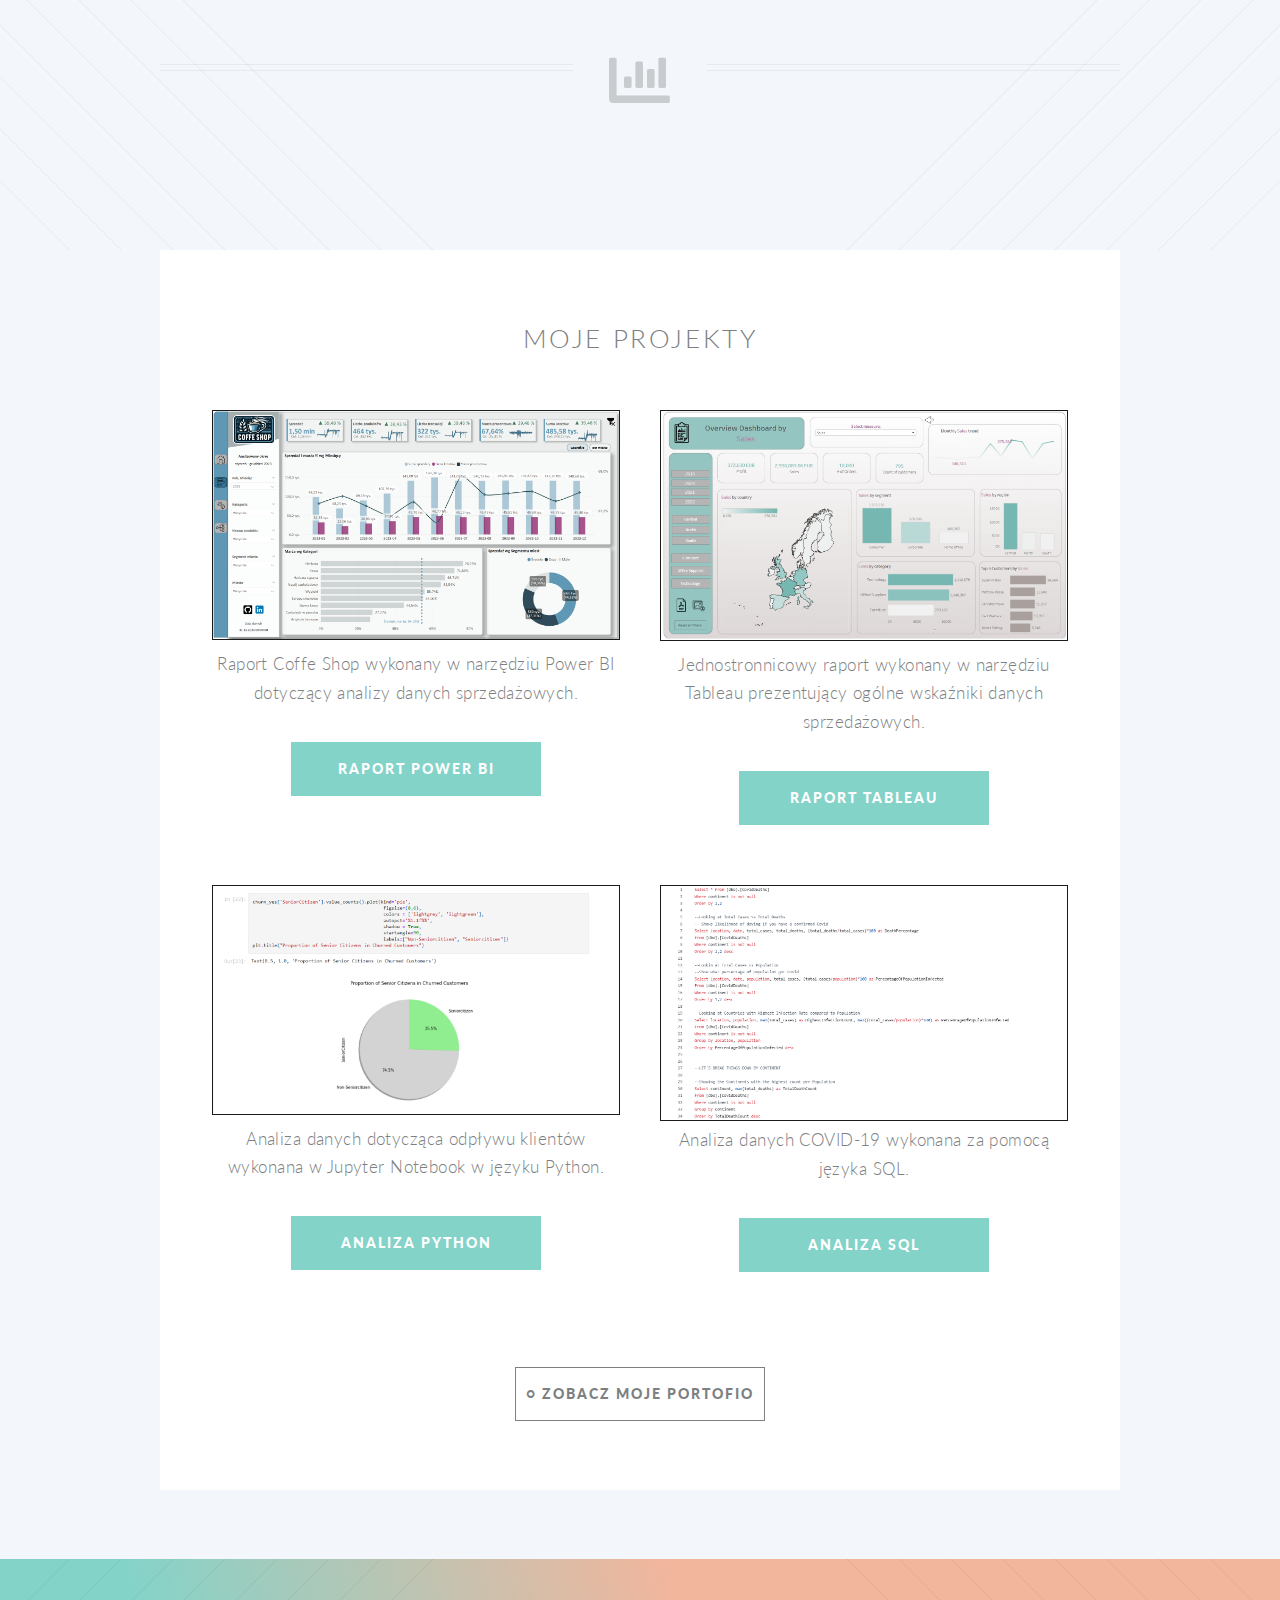
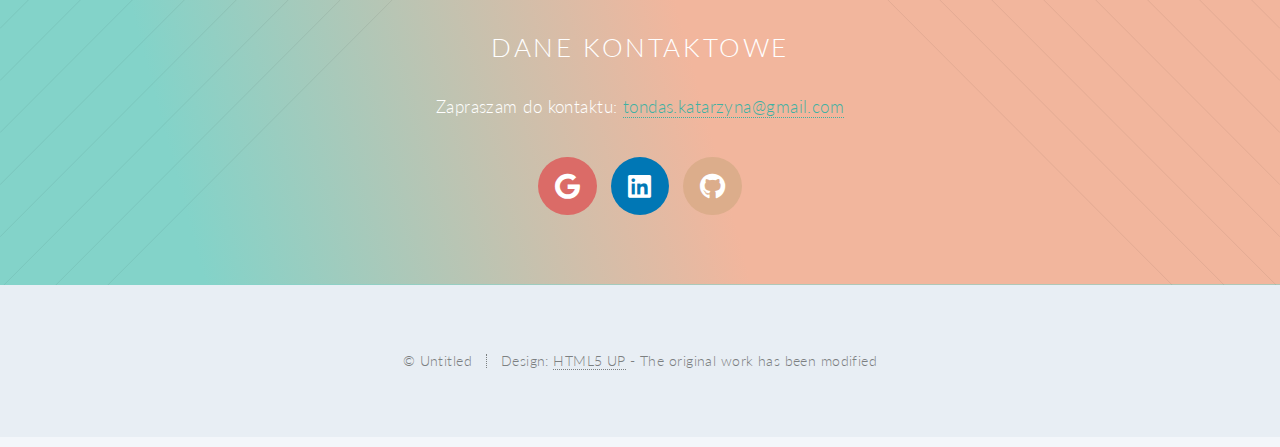
==== commit 8dc54c6b: "Modyfikacja kart" ====
--- a/index.html
+++ b/index.html
@@ -247,7 +247,7 @@
 
 							<footer class="major">
 								<ul class="buttons">
-									<li><a href="#" class="button">Zobacz moje portofio</a></li>
+									<li><a href="Portfolio.html" class="button">○ Zobacz moje portofio</a></li>
 								</ul>
 							</footer>
 
--- a/assets/css/main.css
+++ b/assets/css/main.css
@@ -239,6 +239,79 @@
 		@media screen and (max-width: 736px) {
 
 			.container {
+				width: 100%;
+			}
+
+				.container.medium {
+					width: 100%;
+				}
+
+		}
+
+
+		/* Container Ikons*/
+
+	.containerikons {
+		margin: 0 auto;
+		max-width: 100%;
+		width: 14px;
+	}
+
+		.containerikons.medium {
+			width: 1050px;
+		}
+
+		@media screen and (max-width: 168px) {
+
+			.containerikons {
+				width: 12px;
+			}
+
+				.containerikons.medium {
+					width: 900px;
+				}
+
+		}
+
+		@media screen and (max-width: 1280px) {
+
+			.containerikons {
+				width: 96px;
+			}
+
+				.containerikons.medium {
+					width: px;
+				}
+
+		}
+
+		@media screen and (max-width: 980px) {
+
+			.containerikons {
+				width: 95%;
+			}
+
+				.containerikons.medium {
+					width: 71.25%;
+				}
+
+		}
+
+		@media screen and (max-width: 84px) {
+
+			.containerikons {
+				width: 95%;
+			}
+
+				.containerikons.medium {
+					width: 95%;
+				}
+
+		}
+
+		@media screen and (max-width: 5px) {
+
+			.containerikons {
 				width: 100%;
 			}
 
@@ -1916,6 +1989,13 @@
 .icon {
     text-decoration: none;
     position: relative;
+}
+
+.icon2 {
+    text-decoration: none;
+    position: relative; /* Needed for absolute positioning of the line */
+    display: inline-block;
+    font-size: 3em; /* Adjust icon size */
 }
 
 .icon:before {
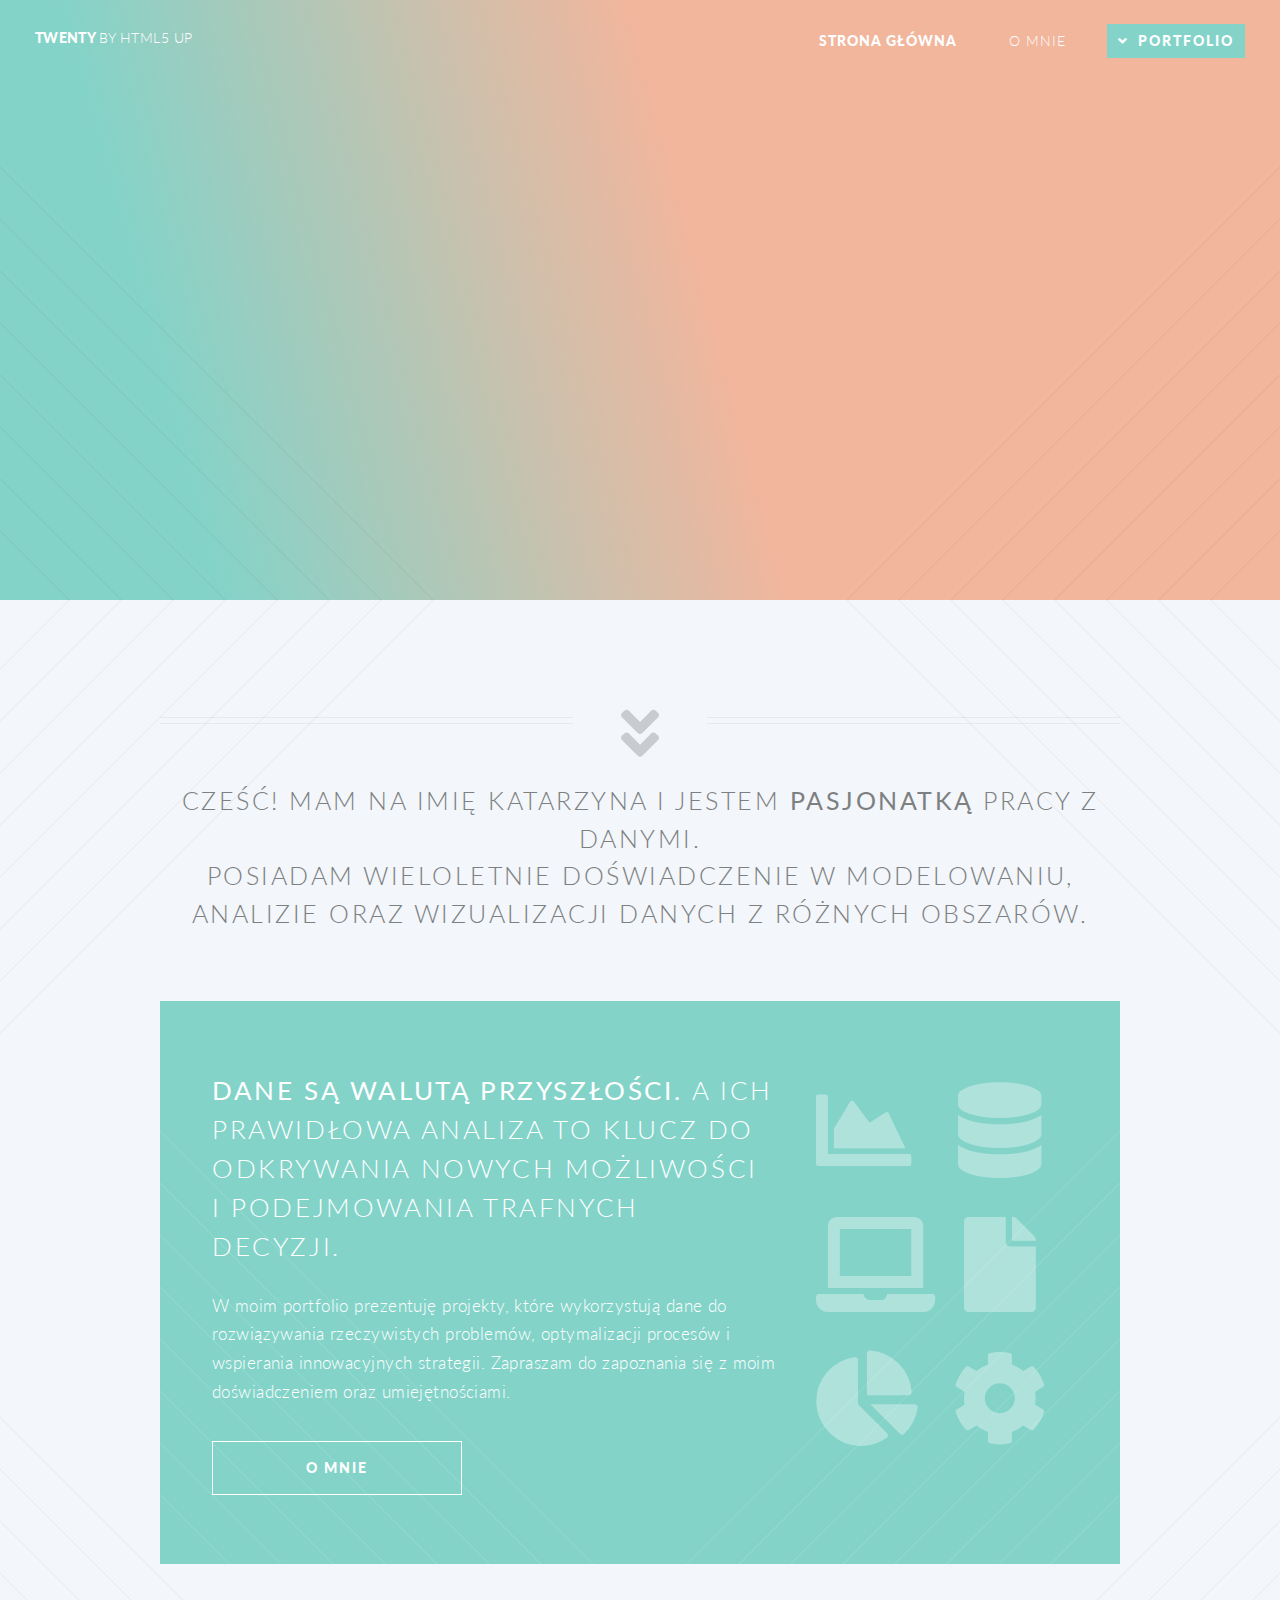
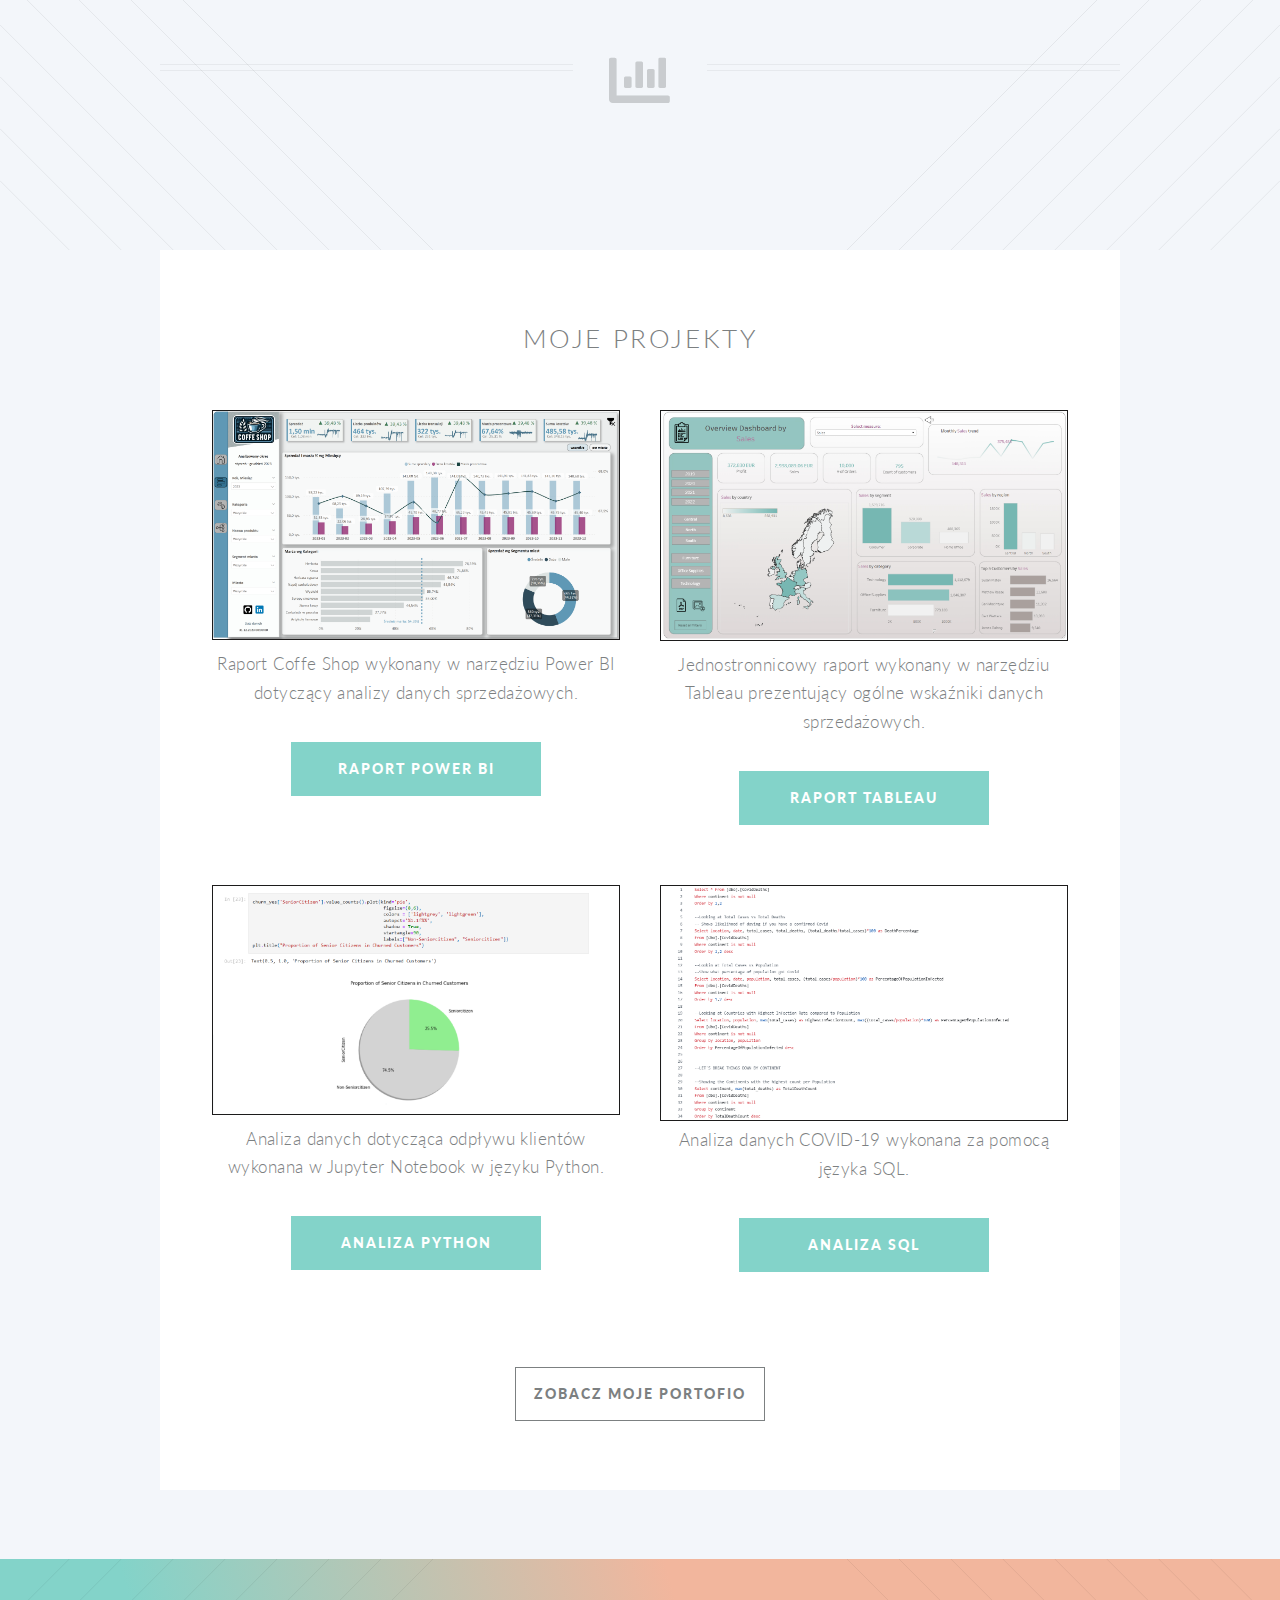
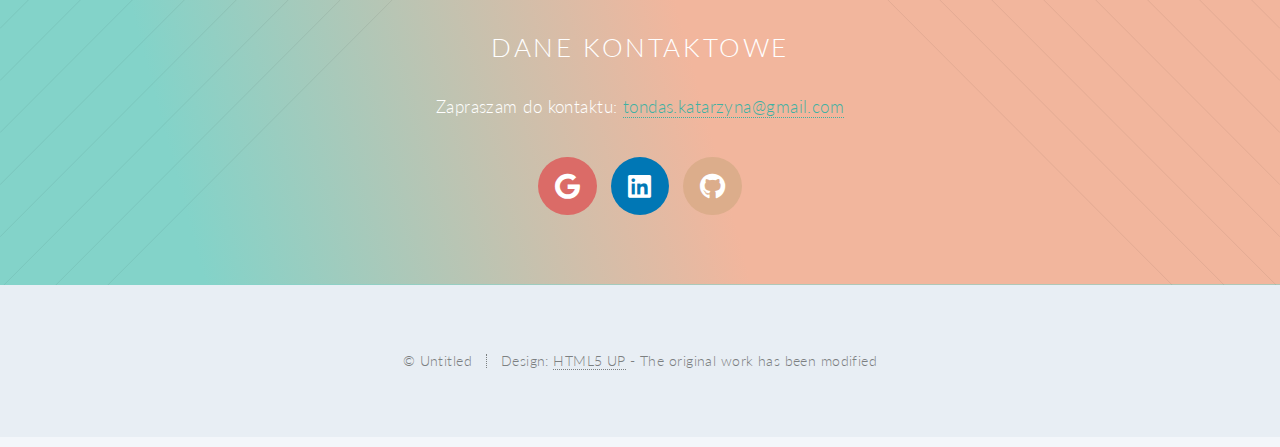
==== commit 717c8d98: "Zmiana_03_03_2025" ====
--- a/index.html
+++ b/index.html
@@ -6,7 +6,7 @@
 -->
 <html>
 	<head>
-		<title>Twenty by HTML5 UP</title>
+		<title>Katarzyna Tondaś - analiza danych</title>
 		<meta charset="utf-8" />
 		<meta name="viewport" content="width=device-width, initial-scale=1, user-scalable=no" />
 		<link rel="stylesheet" href="assets/css/main.css" />
@@ -247,7 +247,7 @@
 
 							<footer class="major">
 								<ul class="buttons">
-									<li><a href="Portfolio.html" class="button">○ Zobacz moje portofio</a></li>
+									<li><a href="Portfolio.html" class="button">Zobacz moje portofio</a></li>
 								</ul>
 							</footer>
 
--- a/assets/css/main.css
+++ b/assets/css/main.css
@@ -2,7 +2,7 @@
 @import url("https://fonts.googleapis.com/css?family=Lato:300,400,900");
 
 /*
-	Twenty by HTML5 UP
+	Twenty  HTML5 UP
 	html5up.net | @ajlkn
 	Free for personal and commercial use under the CCA 3.0 license (html5up.net/license)
 */
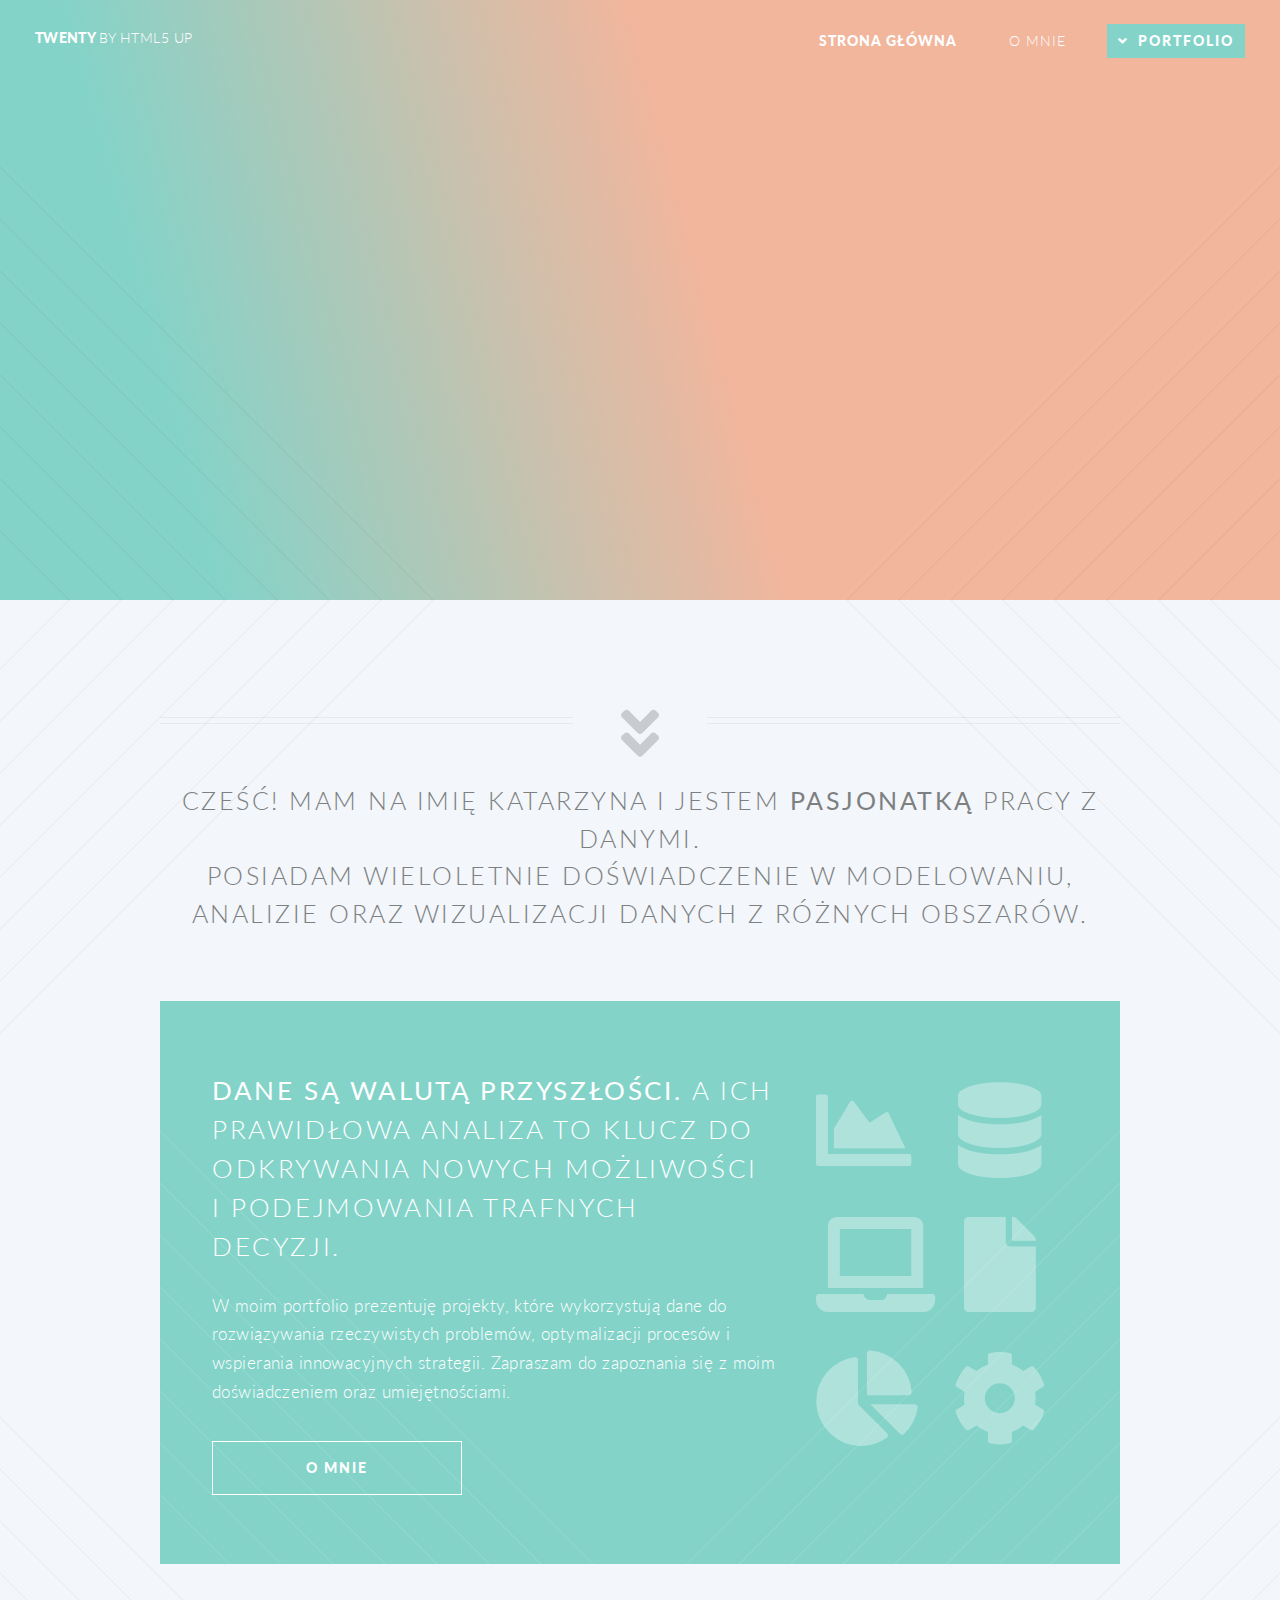
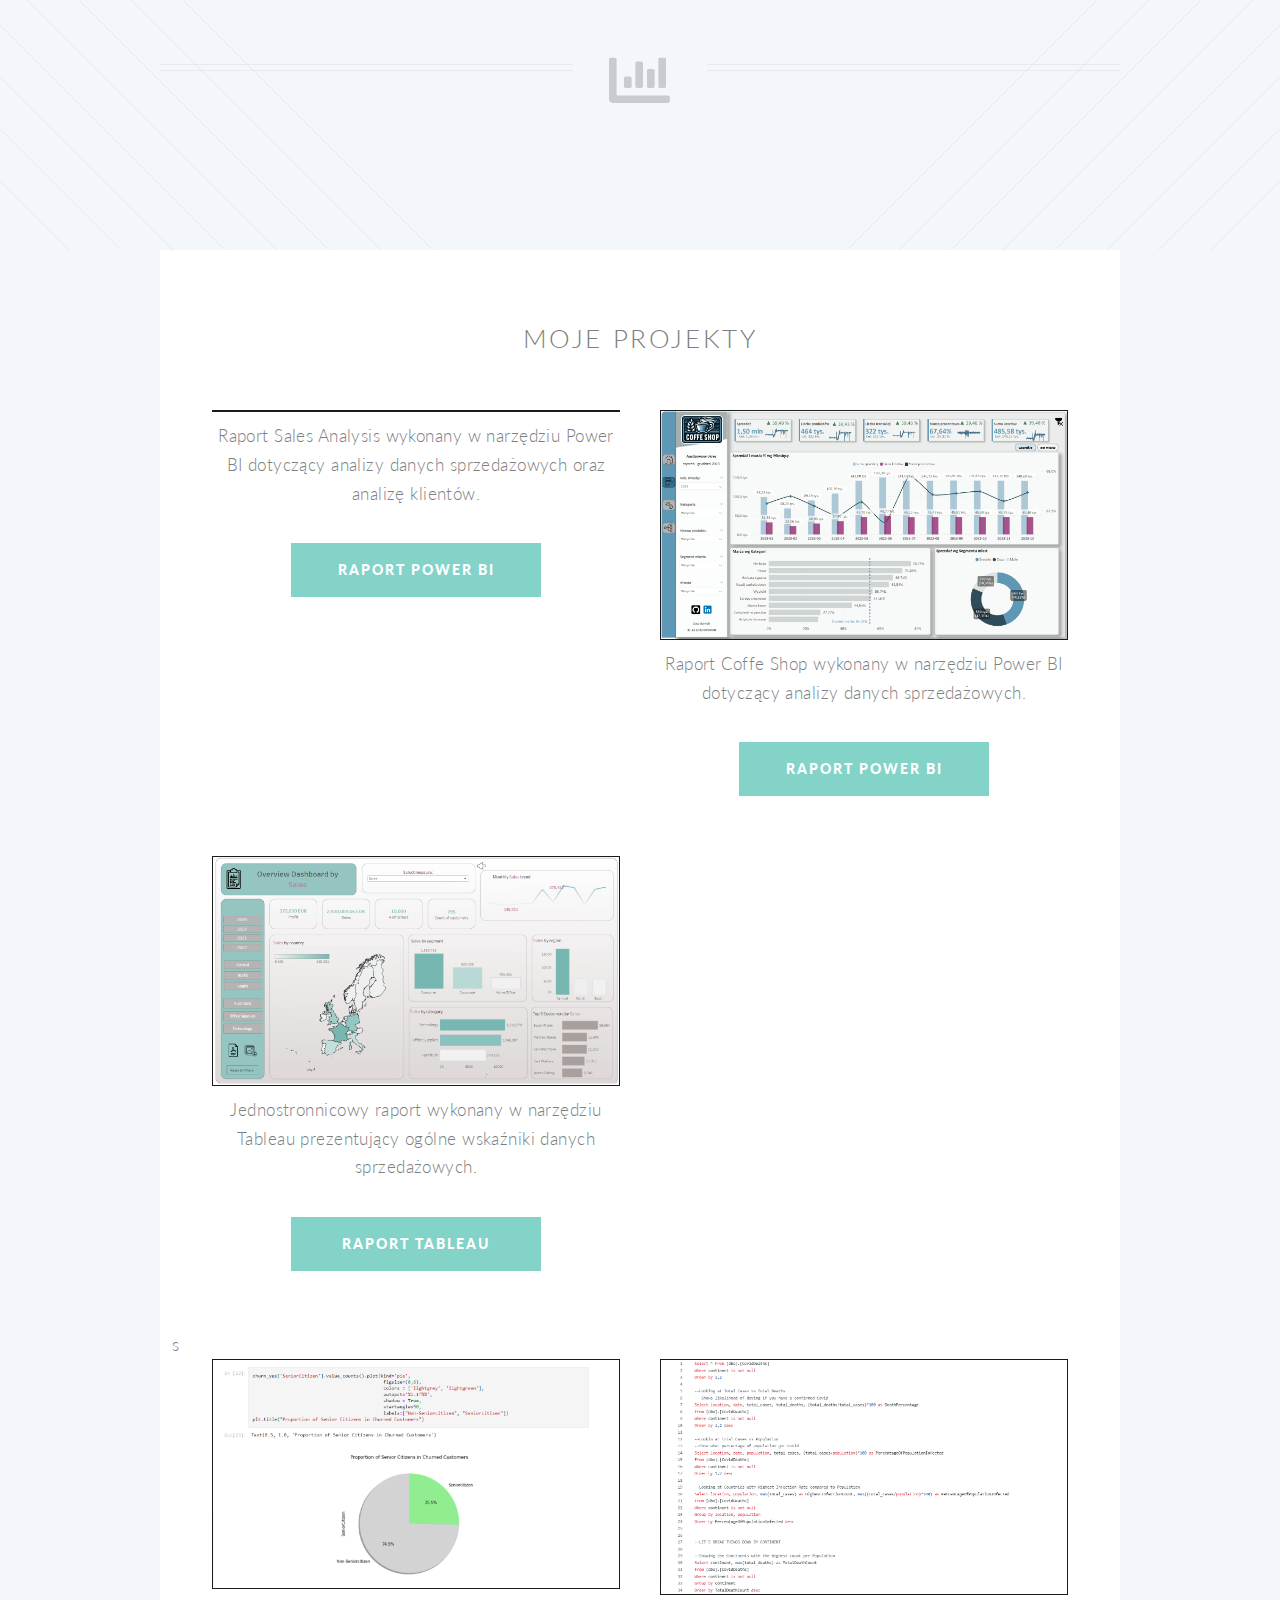
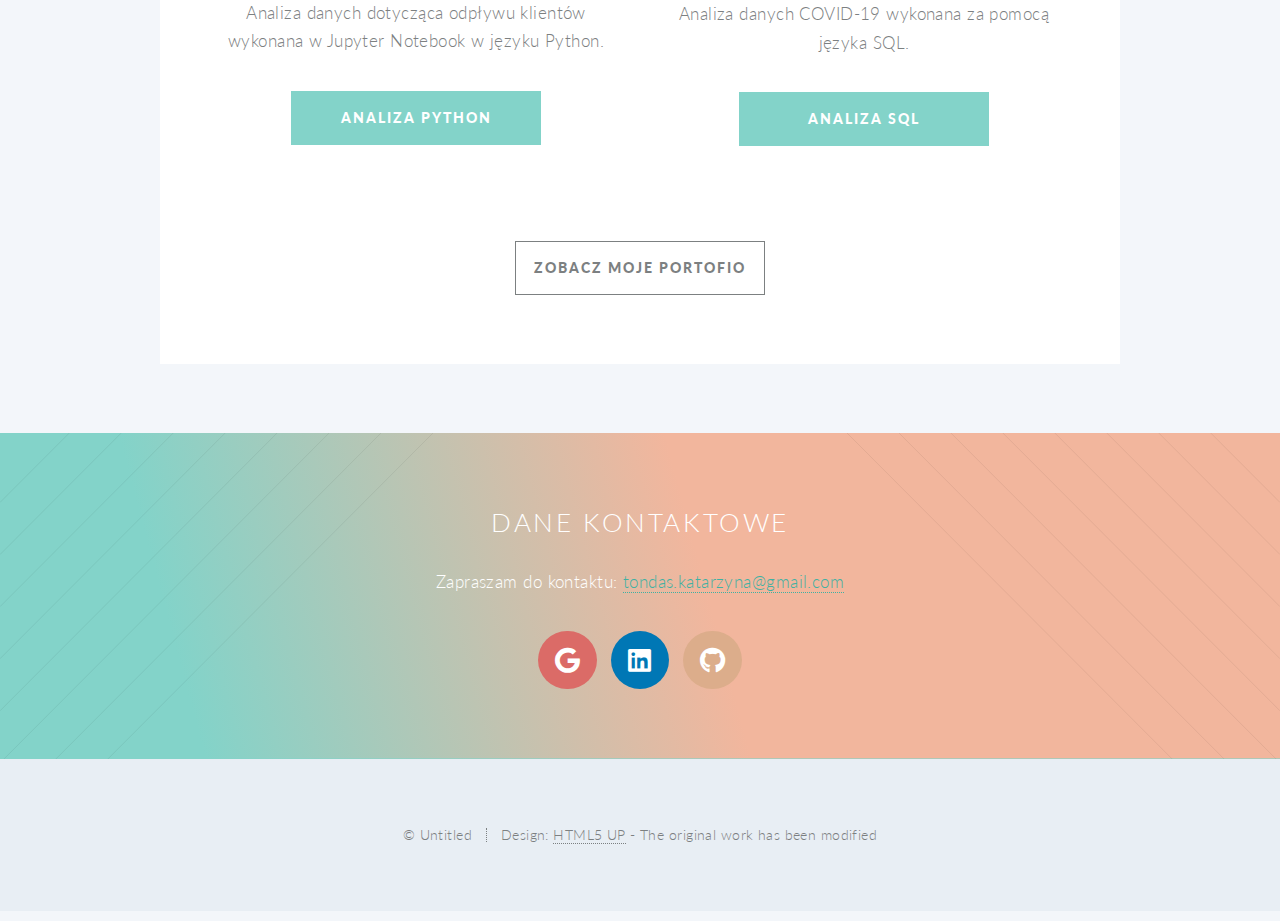
==== commit 8bc3cffd: "Add files via upload" ====
--- a/index.html
+++ b/index.html
@@ -26,6 +26,7 @@
 						<li class="submenu">
 							<a href="Portfolio.html" class="button primary">Portfolio</a>
 							<ul>
+								<li><a href="SalesAnalysis.html">Sales Analysis - raport Power BI</a></li>
 								<li><a href="CoffeShop.html">Coffe Shop - raport Power BI</a></li>
 								<li><a href="RaportTableau.html">Overview - raport Tableau</a></li>
 								<li><a href="AnalizaPython.html">Opływ klientów - analiza Python</a></li>
@@ -174,6 +175,17 @@
 								<div class="col-6 col-12-narrower">
 
 									<section>
+										<a href="SalesAnalysis.html" class="image featured" style="margin-bottom: 10px;"><img src="images/Customers.png" alt="" /></a>
+										<header>
+											<p>Raport Sales Analysis wykonany w narzędziu Power BI dotyczący analizy danych sprzedażowych oraz analizę klientów.</p>
+											<a href="SalesAnalysis.html" class="button primary" style="margin-bottom: 60px; margin-top: 1 px;">Raport power bi</a>
+										</header>
+									</section>
+
+								</div>
+								<div class="col-6 col-12-narrower">
+
+									<section>
 										<a href="CoffeShop.html" class="image featured" style="margin-bottom: 10px;"><img src="images/CoffeShop1.png" alt="" /></a>
 										<header>
 											<p>Raport Coffe Shop wykonany w narzędziu Power BI dotyczący analizy danych sprzedażowych.</p>
@@ -182,6 +194,12 @@
 									</section>
 
 								</div>
+							</div>
+
+							<div class="row">
+
+
+
 								<div class="col-6 col-12-narrower">
 
 									<section>
@@ -193,7 +211,20 @@
 									</section>
 
 								</div>
-							</div>
+
+								<div class="col-6 col-22-narrower">
+
+									<section>
+
+									</section>
+
+								</div>s
+								
+
+							</div>
+
+
+
 							<div class="row">
 								<div class="col-6 col-12-narrower">
 
@@ -217,6 +248,8 @@
 									</section>
 
 								</div>
+
+								
 <!--						</div>
 
 							<div class="row">
--- a/assets/css/main.css
+++ b/assets/css/main.css
@@ -2,7 +2,7 @@
 @import url("https://fonts.googleapis.com/css?family=Lato:300,400,900");
 
 /*
-	Twenty  HTML5 UP
+	Twenty by HTML5 UP
 	html5up.net | @ajlkn
 	Free for personal and commercial use under the CCA 3.0 license (html5up.net/license)
 */
@@ -70,6 +70,7 @@
 	-webkit-appearance: none;
 	-ms-appearance: none;
 	appearance: none;
+	
 }
 
 /* Basic */
@@ -104,6 +105,10 @@
 		font-weight: 300;
 		letter-spacing: 0.025em;
 		line-height: 1.75em;
+		a:hover {
+			border-bottom-color: transparent;
+			color: #20615a !important;
+		}
 	}
 
 	a {
@@ -3569,4 +3574,347 @@
 /* Powiększenie obrazu po kliknięciu */
 .zoomed {
     transform: scale(1.5); /* Powiększamy obrazek o 1.5 razy */
-}+}
+
+
+
+
+
+
+
+
+
+
+
+
+
+
+
+
+
+/* image2 */
+
+.image2 {
+	border-radius: 4px;
+	border: 0;
+	display: inline-block;
+	position: relative;
+}
+
+	.image2 img {
+		border-radius: 4px;
+		display: block;
+	}
+
+	.image2.left, .image2.right {
+		max-width: 40%;
+	}
+
+		.image2.left img, .image2.right img {
+			width: 100%;
+		}
+
+	.image2.left {
+		float: left;
+		padding: 0 1.5em 1em 0;
+		top: 0.25em;
+	}
+
+	.image2.right {
+		float: right;
+		padding: 0 0 1em 1.5em;
+		top: 0.25em;
+	}
+
+	.image2.fit {
+		display: block;
+		margin: 0 0 2em 0;
+		width: 100%;
+	}
+
+		.image2.fit img {
+			width: 100%;
+		}
+
+	.image2.main {
+		display: block;
+		margin: 0 0 3em 0;
+		width: 100%;
+	}
+
+		.image2.main img {
+			width: 100%;
+		}
+
+		@media screen and (max-width: 736px) {
+
+			.image2.main {
+				margin: 0 0 2em 0;
+			}
+
+		}
+
+/* Tiles */
+
+.tiles {
+	display: -moz-flex;
+	display: -webkit-flex;
+	display: -ms-flex;
+	display: flex;
+	-moz-flex-wrap: wrap;
+	-webkit-flex-wrap: wrap;
+	-ms-flex-wrap: wrap;
+	flex-wrap: wrap;
+	position: relative;
+	margin: -2.5em 0 0 -2.5em;
+}
+
+	.tiles article {
+		-moz-transition: -moz-transform 0.5s ease, opacity 0.5s ease;
+		-webkit-transition: -webkit-transform 0.5s ease, opacity 0.5s ease;
+		-ms-transition: -ms-transform 0.5s ease, opacity 0.5s ease;
+		transition: transform 0.5s ease, opacity 0.5s ease;
+		position: relative;
+		width: calc(800% - 2.5em);
+		margin: 2.5em 0 0 2.5em;
+	}
+
+		.tiles article > .image2 {
+			-moz-transition: -moz-transform 0.5s ease;
+			-webkit-transition: -webkit-transform 0.5s ease;
+			-ms-transition: -ms-transform 0.5s ease;
+			transition: transform 0.5s ease;
+			position: relative;
+			display: block;
+			width: 100%;
+			border-radius: 4px;
+			overflow: hidden;
+		}
+
+			.tiles article > .image2 img {
+				display: block;
+				width: 100%;
+			}
+
+			.tiles article > .image2:before {
+				pointer-events: none;
+				-moz-transition: background-color 0.5s ease, opacity 0.5s ease;
+				-webkit-transition: background-color 0.5s ease, opacity 0.5s ease;
+				-ms-transition: background-color 0.5s ease, opacity 0.5s ease;
+				transition: background-color 0.5s ease, opacity 0.5s ease;
+				content: '';
+				display: block;
+				position: absolute;
+				top: 0;
+				left: 0;
+				width: 100%;
+				height: 100%;
+				opacity: 1.0;
+				z-index: 1;
+				opacity: 0.8;
+			}
+
+			.tiles article > .image2:after {
+				pointer-events: none;
+				-moz-transition: opacity 0.5s ease;
+				-webkit-transition: opacity 0.5s ease;
+				-ms-transition: opacity 0.5s ease;
+				transition: opacity 0.5s ease;
+				content: '';
+				display: block;
+				position: absolute;
+				top: 0;
+				left: 0;
+				width: 100%;
+				height: 100%;
+				background-image: url("data:image/svg+xml;charset=utf8,%3Csvg xmlns='http://www.w3.org/2000/svg' width='100' height='100' viewBox='0 0 100 100' preserveAspectRatio='none'%3E%3Cstyle%3Eline %7B stroke-width: 0.25px%3B stroke: %23ffffff%3B %7D%3C/style%3E%3Cline x1='0' y1='0' x2='100' y2='100' /%3E%3Cline x1='100' y1='0' x2='0' y2='100' /%3E%3C/svg%3E");
+				background-position: center;
+				background-repeat: no-repeat;
+				background-size: 100% 100%;
+				opacity: 0.25;
+				z-index: 2;
+			}
+
+		.tiles article > a {
+			display: -moz-flex;
+			display: -webkit-flex;
+			display: -ms-flex;
+			display: flex;
+			-moz-flex-direction: column;
+			-webkit-flex-direction: column;
+			-ms-flex-direction: column;
+			flex-direction: column;
+			-moz-align-items: center;
+			-webkit-align-items: center;
+			-ms-align-items: center;
+			align-items: center;
+			-moz-justify-content: center;
+			-webkit-justify-content: center;
+			-ms-justify-content: center;
+			justify-content: center;
+			-moz-transition: background-color 0.5s ease, -moz-transform 0.5s ease;
+			-webkit-transition: background-color 0.5s ease, -webkit-transform 0.5s ease;
+			-ms-transition: background-color 0.5s ease, -ms-transform 0.5s ease;
+			transition: background-color 0.5s ease, transform 0.5s ease;
+			position: absolute;
+			top: 0;
+			left: 0;
+			width: 100%;
+			height: 100%;
+			padding: 1em;
+			border-radius: 4px;
+			border-bottom: 0;
+			color: #ffffff;
+			text-align: center;
+			text-decoration: none;
+			z-index: 3;
+		}
+
+			.tiles article > a > :last-child {
+				margin: 0;
+			}
+
+			.tiles article > a:hover {
+				color: #ffffff !important;
+			}
+
+			.tiles article > a h2 {
+				margin: 0;
+			}
+
+			.tiles article > a .content {
+				-moz-transition: max-height 0.5s ease, opacity 0.5s ease;
+				-webkit-transition: max-height 0.5s ease, opacity 0.5s ease;
+				-ms-transition: max-height 0.5s ease, opacity 0.5s ease;
+				transition: max-height 0.5s ease, opacity 0.5s ease;
+				width: 100%;
+				max-height: 0;
+				line-height: 1.5;
+				margin-top: 0.35em;
+				opacity: 0;
+			}
+
+				.tiles article > a .content > :last-child {
+					margin-bottom: 0;
+				}
+
+		.tiles article.style11 > .image2:before {
+			background-color: #F2B69D;
+		}
+
+		.tiles article.style21 > .image2:before {
+			background-color: #7ecaf6;
+		}
+
+		.tiles article.style31 > .image2:before {
+			background-color: #7bd0c1;
+		}
+
+		.tiles article.style41 > .image2:before {
+			background-color: #c75b9b;
+		}
+
+		.tiles article.style51 > .image2:before {
+			background-color: #ae85ca;
+		}
+
+		.tiles article.style6 > .image:before {
+			background-color: #8499e7;
+		}
+
+		body:not(.is-touch) .tiles article:hover > .image2 {
+			-moz-transform: scale(1.1);
+			-webkit-transform: scale(1.1);
+			-ms-transform: scale(1.1);
+			transform: scale(1.1);
+		}
+
+			body:not(.is-touch) .tiles article:hover > .image2:before {
+				background-color: #333333;
+				opacity: 0.35;
+			}
+
+			body:not(.is-touch) .tiles article:hover > .image2:after {
+				opacity: 0;
+			}
+
+		body:not(.is-touch) .tiles article:hover .content {
+			max-height: 15em;
+			opacity: 1;
+		}
+
+	* + .tiles {
+		margin-top: 2em;
+	}
+
+	body.is-preload .tiles article {
+		-moz-transform: scale(0.9);
+		-webkit-transform: scale(0.9);
+		-ms-transform: scale(0.9);
+		transform: scale(0.9);
+		opacity: 0;
+	}
+
+	body.is-touch .tiles article .content {
+		max-height: 15em;
+		opacity: 1;
+	}
+
+	@media screen and (max-width: 1280px) {
+
+		.tiles {
+			margin: -1.25em 0 0 -1.25em;
+		}
+
+			.tiles article {
+				width: calc(33.33333% - 1.25em);
+				margin: 1.25em 0 0 1.25em;
+			}
+
+	}
+
+	@media screen and (max-width: 980px) {
+
+		.tiles {
+			margin: -2.5em 0 0 -2.5em;
+		}
+
+			.tiles article {
+				width: calc(50% - 2.5em);
+				margin: 2.5em 0 0 2.5em;
+			}
+
+	}
+
+	@media screen and (max-width: 736px) {
+
+		.tiles {
+			margin: -1.25em 0 0 -1.25em;
+		}
+
+			.tiles article {
+				width: calc(50% - 1.25em);
+				margin: 1.25em 0 0 1.25em;
+			}
+
+				.tiles article:hover > .image2 {
+					-moz-transform: scale(1.0);
+					-webkit-transform: scale(1.0);
+					-ms-transform: scale(1.0);
+					transform: scale(1.0);
+				}
+
+	}
+
+	@media screen and (max-width: 480px) {
+
+		.tiles {
+			margin: 0;
+		}
+
+			.tiles article {
+				width: 100%;
+				margin: 1.25em 0 0 0;
+			}
+
+	}